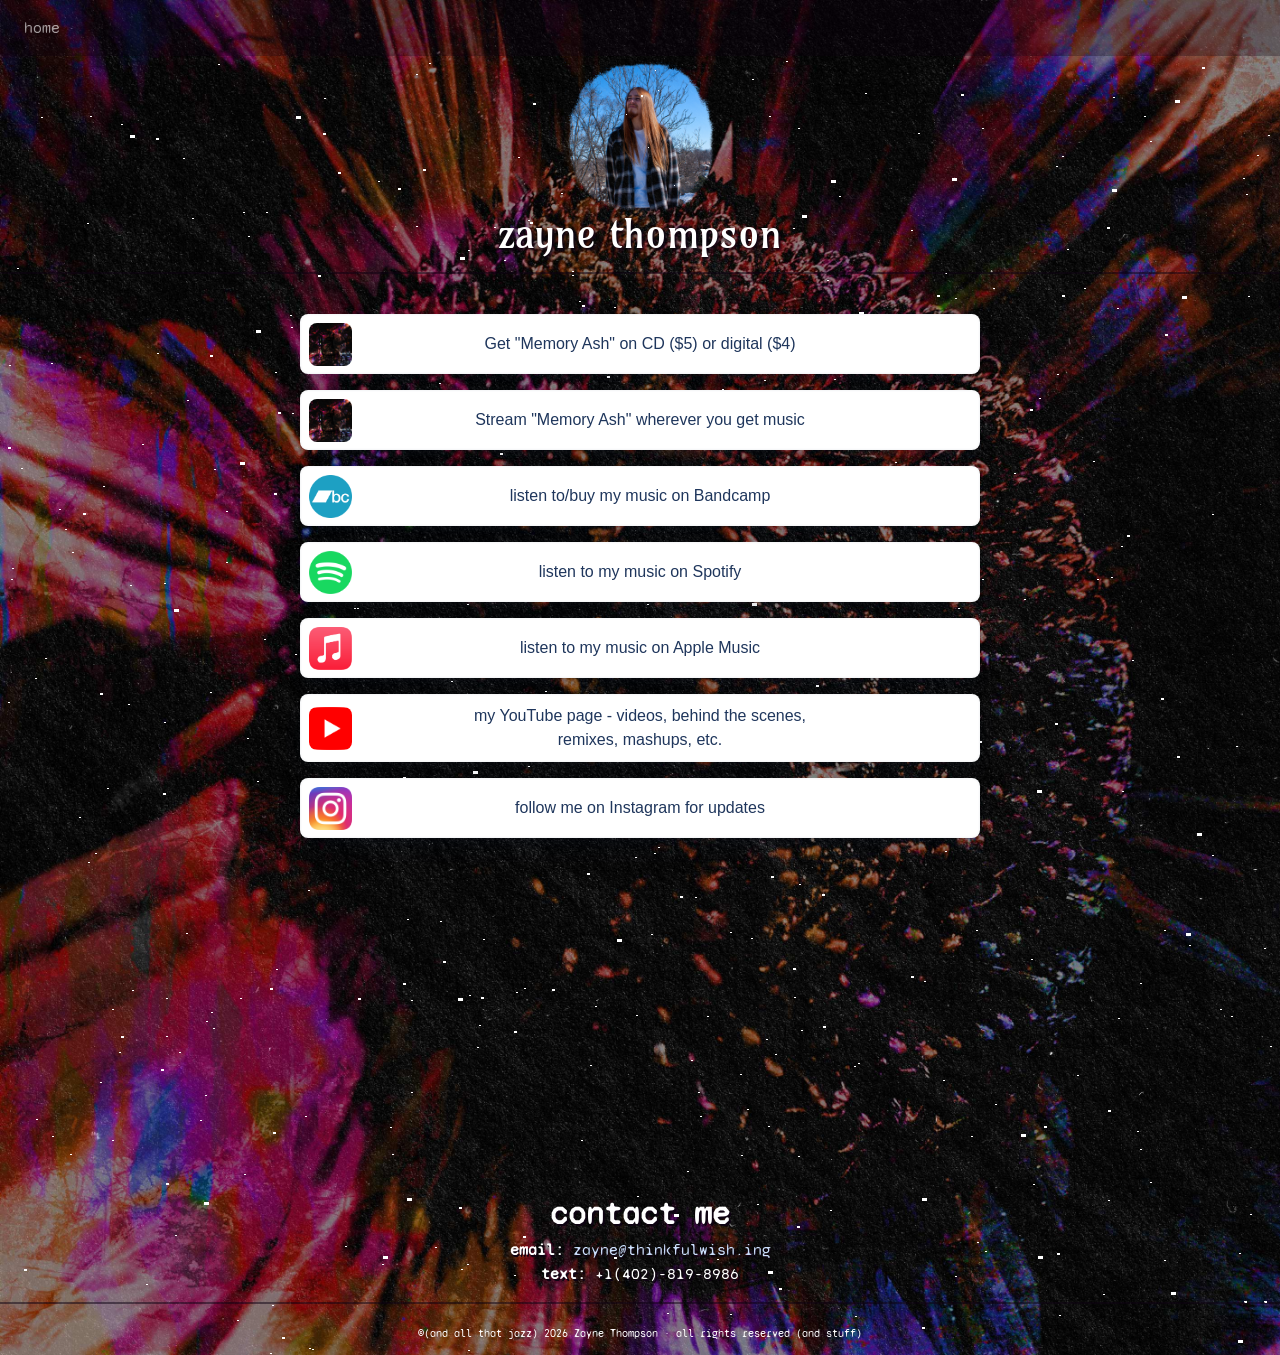
==== links/index.html @ 34632d82 "memory ash v2" ====
<!DOCTYPE html>
<html lang="en">
  <head>
    <meta charset="utf-8">
    <meta http-equiv="X-UA-Compatible" content="IE=edge">
    <meta name="viewport" content="width=device-width, initial-scale=1">
    <title>Zayne Thompson</title>
	<link rel="icon" type="image/x-icon" href="../favicon.ico">

	<link rel="stylesheet" href="style.css">
	<link rel="preconnect" href="https://fonts.googleapis.com">
	<link rel="preconnect" href="https://fonts.gstatic.com" crossorigin>
	<link href="https://fonts.googleapis.com/css2?family=Amarante&family=Inknut+Antiqua:wght@300;400;500;600;700;800;900&family=Syne+Mono&display=swap" rel="stylesheet">
  </head>
<style>
html {
  background-image: url("../memoryash-sunflower-bg3000.jpg");
}
</style>
  <body>
    <nav class="navbar navbar-expand-lg navbar-dark bg-dark">

       <div class="collapse navbar-collapse" id="navbarSupportedContent">
          <ul class="navbar-nav mr-auto">
             <li class="nav-item inactive">
                <a class="nav-link" href="../index.html">home</a>
             </li>

             <li class="nav-item hidden">
                <a class="nav-link" href="#">art &amp; design<br>
                </a>
             </li>
          </ul>
       </div>
    </nav>
        <section class="animated-background">
            <div id="stars1"></div>
            <div id="stars2"></div>
            <div id="stars3"></div>
        </section>

    <div>
	<img src="../ZTmarch2026.png" width="150">
      <h1 class="display-5">Zayne Thompson</h1>
      <hr>
	<div>

        <div class="min-h-full flex-h-center" id="background_div">
            <div class="mt-48 page-full-wrap relative ">
                <div class="mt-24">
                    <div class="page-item-wrap relative">
                        <div class="page-item flex-both-center absolute"></div>
                        <a target="_blank"  class="page-item-each py-10 flex-both-center" href="https://zaynethompson.bandcamp.com/album/memory-ash" data-id="261652" data-type="page_item">
                            <img class="link-each-image" data-src="../memoryash1500.jpg" src="../memoryash1500.jpg" alt="Get my new EP Memory Ash on CD or digital ($4)"/>
                            <span class=" item-title text-center">Get "Memory Ash" on CD ($5) or digital ($4)</span>
                        </a>
                    </div>        
                    <div class="page-item-wrap relative">
                        <div class="page-item flex-both-center absolute"></div>
                        <a target="_blank"  class="page-item-each py-10 flex-both-center" href="https://memoryash.zayne.rocks/" data-id="261685" data-type="page_item">
                            <img class="link-each-image" data-src="../memoryash1500.jpg" src="../memoryash1500.jpg" alt="Stream Memory Ash"/>
                            <span class=" item-title text-center">Stream "Memory Ash" wherever you get music</span>
                        </a>
                    </div>    
                    <div class="page-item-wrap relative">
                        <div class="page-item flex-both-center absolute"></div>
                        <a target="_blank"  class="page-item-each py-10 flex-both-center" href="https://zaynethompson.bandcamp.com" data-id="261685" data-type="page_item">
                            <img class="link-each-image" data-src="../bandcamp.png" src="../bandcamp.png" alt="Bandcamp"/>
                            <span class=" item-title text-center">listen to/buy my music on Bandcamp</span>
                        </a>
                    </div>                            
                    <div class="page-item-wrap relative">
                        <div class="page-item flex-both-center absolute"></div>
                        <a target="_blank"  class="page-item-each py-10 flex-both-center" href="https://open.spotify.com/artist/74uYqjN30GabVPquFK3uUA" data-id="261685" data-type="page_item">
                            <img class="link-each-image" data-src="../spotify.png" src="../spotify.png" alt="Spotify"/>
                            <span class=" item-title text-center">listen to my music on Spotify</span>
                        </a>
                    </div>
                    <div class="page-item-wrap relative">
                        <div class="page-item flex-both-center absolute"></div>
                        <a target="_blank"  class="page-item-each py-10 flex-both-center" href="https://music.apple.com/us/artist/zayne-thompson/1783633824" data-id="261685" data-type="page_item">
                            <img class="link-each-image" data-src="../applemusic.png" src="../applemusic.png" alt="Apple Music"/>
                            <span class=" item-title text-center">listen to my music on Apple Music</span>
                        </a>
                    </div>
                    <div class="page-item-wrap relative">
                        <div class="page-item flex-both-center absolute"></div>
                        <a target="_blank"  class="page-item-each py-10 flex-both-center" href="https://www.youtube.com/@ZayneThompson89?sub_confirmation=1" data-id="261685" data-type="page_item">
                            <img class="link-each-image" data-src="../youtube.png" src="../youtube.png" alt="YouTube @ZayneThompson89"/>
                            <span class=" item-title text-center">my YouTube page - videos, behind the scenes, remixes, mashups, etc.</span>
                        </a>
                    </div>
                    <div class="page-item-wrap relative">
                        <div class="page-item flex-both-center absolute"></div>
                        <a target="_blank"  class="page-item-each py-10 flex-both-center" href="https://www.instagram.com/zayne.89" data-id="261685" data-type="page_item">
                            <img class="link-each-image" data-src="../instagram.png" src="../instagram.png" alt="Instagram @zayne.89"/>
                            <span class=" item-title text-center">follow me on Instagram for updates</span>
                        </a>
                    </div>                    
                </div>                                                                                
            </div>
        </div>
	
		<p class="contact"><strong>contact me</strong></p>
		<p><strong>email: </strong> <a href="mailto:zayne@thinkfulwish.ing">zayne@thinkfulwish.ing</a>
			<br>
        <strong>text: </strong>+1(402)-819-8986</p>
		<hr>
	</div>
      <footer>
          <div class="text-center col-lg-6 offset-lg-3 col-xl-6">
             <p4 class="footer">&copy;(and all that jazz) 2026 Zayne Thompson &middot; all rights reserved (and stuff)</a></p>
          </div>
      </footer>
  </div>
    <script src="../../zayne.rocks-main/zayne.rocks-main/js/jquery-3.4.1.min.js"></script> 
    <script src="../../zayne.rocks-main/zayne.rocks-main/js/popper.min.js"></script>
    <script src="../../zayne.rocks-main/zayne.rocks-main/js/bootstrap-4.4.1.js"></script>
  </body>
</html>
---- links/style.css ----
:root {
  --blue: #007bff;
  --indigo: #6610f2;
  --purple: #6f42c1;
  --pink: #e83e8c;
  --red: #dc3545;
  --orange: #fd7e14;
  --yellow: #ffc107;
  --green: #28a745;
  --teal: #20c997;
  --cyan: #17a2b8;
  --white: #fff;
  --gray: #6c757d;
  --gray-dark: #343a40;
  --primary: #007bff;
  --secondary: #6c757d;
  --success: #28a745;
  --info: #17a2b8;
  --warning: #ffc107;
  --danger: #dc3545;
  --light: #f8f9fa;
  --dark: #343a40;
  --bg-purple: #0e0312;
  --breakpoint-xs: 0;
  --breakpoint-sm: 576px;
  --breakpoint-md: 768px;
  --breakpoint-lg: 992px;
  --breakpoint-xl: 1200px;
}

*,
*::before,
*::after {
  box-sizing: border-box;
}

html {
  font-family: sans-serif;
  line-height: 1.15;
  -webkit-text-size-adjust: 100%;
  -webkit-tap-highlight-color: rgba(0, 0, 0, 0);
  background-size: cover;
  background-color: #0e0312;
}

article, aside, figcaption, figure, footer, header, hgroup, main, nav, section {
  display: block;
}
.syne-mono-regular {
  font-family: "Syne Mono", monospace;
  font-weight: 400;
  font-style: normal;
}

.inknut-antiqua-light {
  font-family: "Inknut Antiqua", serif;
  font-weight: 300;
  font-style: normal;
}
.inknut-antiqua-regular {
  font-family: "Inknut Antiqua", serif;
  font-weight: 400;
  font-style: normal;
}
.inknut-antiqua-medium {
  font-family: "Inknut Antiqua", serif;
  font-weight: 500;
  font-style: normal;
}
.inknut-antiqua-semibold {
  font-family: "Inknut Antiqua", serif;
  font-weight: 600;
  font-style: normal;
}
.inknut-antiqua-bold {
  font-family: "Inknut Antiqua", serif;
  font-weight: 700;
  font-style: normal;
}
.inknut-antiqua-extrabold {
  font-family: "Inknut Antiqua", serif;
  font-weight: 800;
  font-style: normal;
}
.inknut-antiqua-black {
  font-family: "Inknut Antiqua", serif;
  font-weight: 900;
  font-style: normal;
}

.amarante-regular {
  font-family: "Amarante", serif;
  font-weight: 400;
  font-style: normal;
}

body {
  margin: 0;
  font-size: 1rem;
  font-weight: 400;
  line-height: 1.5;
  font-family: "Syne Mono";
  color: #fff;
  text-align: center;
}

[tabindex="-1"]:focus:not(:focus-visible) {
  outline: 0 !important;
}

hr {
  box-sizing: content-box;
  height: 0;
  overflow: visible;
}

h1, h2, h3, h4, h5, h6 {
  margin-top: 0;
  margin-bottom: 0.5rem;
  font-family: "Amarante";
  text-shadow: 2px 2px 3px #0E0312;
}

.p-nomargin {
  margin-top: 0;
  margin-bottom: 0rem;
}
.footer {
  font-size: 0.7em;
}
p {
  margin-top: 0;
  margin-bottom: 0.7rem;
  font-family: "Syne Mono";
  text-shadow: 1.5px 1.5px 0px #0E0312;
}
.navbar-dark {
    background-color: rgba(14, 3, 18, 0.3)!important;
    border: none !important;
    border-width:0!important;
}
.navbar-light {
    background-color: rgba(0, 0, 0, 0.3)!important;
    border: none !important;
    border-width:0!important;
}
abbr[title],
abbr[data-original-title] {
  text-decoration: underline;
  -webkit-text-decoration: underline dotted;
  text-decoration: underline dotted;
  cursor: help;
  border-bottom: 0;
  -webkit-text-decoration-skip-ink: none;
  text-decoration-skip-ink: none;
}
.dropdown:hover .dropdown-menu {
    display: block;
    margin-top: 0; /* remove the gap so it doesn't close */
}
address {
  margin-bottom: 1rem;
  font-style: normal;
  line-height: inherit;
}

ol,
ul,
dl {
  margin-top: 0;
  margin-bottom: 1rem;
}

ol ol,
ul ul,
ol ul,
ul ol {
  margin-bottom: 0;
}

dt {
  font-weight: 700;
}

dd {
  margin-bottom: .5rem;
  margin-left: 0;
}

blockquote {
  margin: 0 0 1rem;
}

b,
strong {
  font-weight: bolder;
}

small {
  font-size: 80%;
}

sub,
sup {
  position: relative;
  font-size: 75%;
  line-height: 0;
  vertical-align: baseline;
}

sub {
  bottom: -.25em;
}

sup {
  top: -.5em;
}

a {
  color: #cde0fe;
  text-decoration: none;
  background-color: transparent;
}

a:hover {
  color: #0056b3;
  text-decoration: underline;
}

a:not([href]) {
  color: inherit;
  text-decoration: none;
}

a:not([href]):hover {
  color: inherit;
  text-decoration: none;
}

pre,
code,
kbd,
samp {
  font-family: SFMono-Regular, Menlo, Monaco, Consolas, "Liberation Mono", "Courier New", monospace;
  font-size: 1em;
}

pre {
  margin-top: 0;
  margin-bottom: 1rem;
  overflow: auto;
}

figure {
  margin: 0 0 1rem;
}

img {
  vertical-align: middle;
  border-style: none;
}

svg {
  overflow: hidden;
  vertical-align: middle;
}

table {
  border-collapse: collapse;
}

caption {
  padding-top: 0.75rem;
  padding-bottom: 0.75rem;
  color: #6c757d;
  text-align: left;
  caption-side: bottom;
}

th {
  text-align: inherit;
}

label {
  display: inline-block;
  margin-bottom: 0.5rem;
}

button {
  border-radius: 0;
}

button:focus {
  outline: 1px dotted;
  outline: 5px auto -webkit-focus-ring-color;
}

input,
button,
select,
optgroup,
textarea {
  margin: 0;
  font-family: inherit;
  font-size: inherit;
  line-height: inherit;
}

button,
input {
  overflow: visible;
}

button,
select {
  text-transform: none;
}

select {
  word-wrap: normal;
}

button,
[type="button"],
[type="reset"],
[type="submit"] {
  -webkit-appearance: button;
}

button:not(:disabled),
[type="button"]:not(:disabled),
[type="reset"]:not(:disabled),
[type="submit"]:not(:disabled) {
  cursor: pointer;
}

button::-moz-focus-inner,
[type="button"]::-moz-focus-inner,
[type="reset"]::-moz-focus-inner,
[type="submit"]::-moz-focus-inner {
  padding: 0;
  border-style: none;
}

input[type="radio"],
input[type="checkbox"] {
  box-sizing: border-box;
  padding: 0;
}

input[type="date"],
input[type="time"],
input[type="datetime-local"],
input[type="month"] {
  -webkit-appearance: listbox;
}

textarea {
  overflow: auto;
  resize: vertical;
}

fieldset {
  min-width: 0;
  padding: 0;
  margin: 0;
  border: 0;
}

legend {
  display: block;
  width: 100%;
  max-width: 100%;
  padding: 0;
  margin-bottom: .5rem;
  font-size: 1.5rem;
  line-height: inherit;
  color: inherit;
  white-space: normal;
}

progress {
  vertical-align: baseline;
}

[type="number"]::-webkit-inner-spin-button,
[type="number"]::-webkit-outer-spin-button {
  height: auto;
}

[type="search"] {
  outline-offset: -2px;
  -webkit-appearance: none;
}

[type="search"]::-webkit-search-decoration {
  -webkit-appearance: none;
}

::-webkit-file-upload-button {
  font: inherit;
  -webkit-appearance: button;
}

output {
  display: inline-block;
}

summary {
  display: list-item;
  cursor: pointer;
}

template {
  display: none;
}

[hidden] {
  display: none !important;
}

h1, h2, h3, h4, h5, h6,
.h1, .h2, .h3, .h4, .h5, .h6 {
  margin-bottom: 0.5rem;
  font-weight: 500;
  line-height: 1.2;
}

h1, .h1 {
  font-size: 2.5rem;
}

h2, .h2 {
  font-size: 2rem;
}

h3, .h3 {
  font-size: 1.75rem;
}

h4, .h4 {
  font-size: 1.5rem;
}

h5, .h5 {
  font-size: 1.25rem;
}

h6, .h6 {
  font-size: 1rem;
}

.lead {
  font-size: 1.25rem;
  font-weight: 300;
}

.display-1 {
  font-size: 6rem;
  font-weight: 300;
  line-height: 1.2;
}

.display-2 {
  font-size: 5.5rem;
  font-weight: 300;
  line-height: 1.2;
}

.display-3 {
  font-size: 4.5rem;
  font-weight: 300;
  line-height: 1.2;
}

.display-4 {
  font-size: 3.5rem;
  font-weight: 300;
  line-height: 1.2;
  text-transform: lowercase;
}

.display-5 {
  font-size: 2.5rem;
  font-weight: 300;
  line-height: 1.1;
  text-transform: lowercase;
}

hr {
  margin-top: 1rem;
  margin-bottom: 1rem;
  border: 0;
  border-top: 0.15rem solid rgba(14, 3, 18, 0.5);
}

small,
.small {
  font-size: 80%;
  font-weight: 400;
}

mark,
.mark {
  padding: 0.2em;
  background-color: #fcf8e3;
}

.list-unstyled {
  padding-left: 0;
  list-style: none;
}

.list-inline {
  padding-left: 0;
  list-style: none;
}

.list-inline-item {
  display: inline-block;
}

.list-inline-item:not(:last-child) {
  margin-right: 0.5rem;
}

.initialism {
  font-size: 90%;
  text-transform: uppercase;
}

.blockquote {
  margin-bottom: 1rem;
  font-size: 1.25rem;
}

.blockquote-footer {
  display: block;
  font-size: 80%;
  color: #6c757d;
}

.blockquote-footer::before {
  content: "\2014\00A0";
}

.img-fluid {
  max-width: 100%;
  height: auto;
}

.img-thumbnail {
  padding: 0.25rem;
  background-color: #fff;
  border: 1px solid #dee2e6;
  border-radius: 0.25rem;
  max-width: 100%;
  height: auto;
}

.figure {
  display: inline-block;
}

.figure-img {
  margin-bottom: 0.5rem;
  line-height: 1;
}

.figure-caption {
  font-size: 90%;
  color: #6c757d;
}

code {
  font-size: 87.5%;
  color: #e83e8c;
  word-wrap: break-word;
}

a > code {
  color: inherit;
}

kbd {
  padding: 0.2rem 0.4rem;
  font-size: 87.5%;
  color: #fff;
  background-color: #212529;
  border-radius: 0.2rem;
}

kbd kbd {
  padding: 0;
  font-size: 100%;
  font-weight: 700;
}

pre {
  display: block;
  font-size: 87.5%;
  color: #212529;
}

pre code {
  font-size: inherit;
  color: inherit;
  word-break: normal;
}

.pre-scrollable {
  max-height: 340px;
  overflow-y: scroll;
}

.container {
  width: 100%;
  padding-right: 15px;
  padding-left: 15px;
  margin-right: auto;
  margin-left: auto;
}

@media (min-width: 576px) {
  .container {
    max-width: 540px;
  }
}

@media (min-width: 768px) {
  .container {
    max-width: 720px;
  }
}

@media (min-width: 992px) {
  .container {
    max-width: 960px;
  }
}

@media (min-width: 1200px) {
  .container {
    max-width: 1140px;
  }
}

.container-fluid, .container-sm, .container-md, .container-lg, .container-xl {
  width: 100%;
  padding-right: 15px;
  padding-left: 15px;
  margin-right: auto;
  margin-left: auto;
}

@media (min-width: 576px) {
  .container, .container-sm {
    max-width: 540px;
  }
}

@media (min-width: 768px) {
  .container, .container-sm, .container-md {
    max-width: 720px;
  }
}

@media (min-width: 992px) {
  .container, .container-sm, .container-md, .container-lg {
    max-width: 960px;
  }
}

@media (min-width: 1200px) {
  .container, .container-sm, .container-md, .container-lg, .container-xl {
    max-width: 1140px;
  }
}

.row {
  display: -ms-flexbox;
  display: flex;
  -ms-flex-wrap: wrap;
  flex-wrap: wrap;
  margin-right: -15px;
  margin-left: -15px;
}

.no-gutters {
  margin-right: 0;
  margin-left: 0;
}

.no-gutters > .col,
.no-gutters > [class*="col-"] {
  padding-right: 0;
  padding-left: 0;
}

.col-1, .col-2, .col-3, .col-4, .col-5, .col-6, .col-7, .col-8, .col-9, .col-10, .col-11, .col-12, .col,
.col-auto, .col-sm-1, .col-sm-2, .col-sm-3, .col-sm-4, .col-sm-5, .col-sm-6, .col-sm-7, .col-sm-8, .col-sm-9, .col-sm-10, .col-sm-11, .col-sm-12, .col-sm,
.col-sm-auto, .col-md-1, .col-md-2, .col-md-3, .col-md-4, .col-md-5, .col-md-6, .col-md-7, .col-md-8, .col-md-9, .col-md-10, .col-md-11, .col-md-12, .col-md,
.col-md-auto, .col-lg-1, .col-lg-2, .col-lg-3, .col-lg-4, .col-lg-5, .col-lg-6, .col-lg-7, .col-lg-8, .col-lg-9, .col-lg-10, .col-lg-11, .col-lg-12, .col-lg,
.col-lg-auto, .col-xl-1, .col-xl-2, .col-xl-3, .col-xl-4, .col-xl-5, .col-xl-6, .col-xl-7, .col-xl-8, .col-xl-9, .col-xl-10, .col-xl-11, .col-xl-12, .col-xl,
.col-xl-auto {
  position: relative;
  width: 100%;
  padding-right: 15px;
  padding-left: 15px;
}

.col {
  -ms-flex-preferred-size: 0;
  flex-basis: 0;
  -ms-flex-positive: 1;
  flex-grow: 1;
  max-width: 100%;
}

.row-cols-1 > * {
  -ms-flex: 0 0 100%;
  flex: 0 0 100%;
  max-width: 100%;
}

.row-cols-2 > * {
  -ms-flex: 0 0 50%;
  flex: 0 0 50%;
  max-width: 50%;
}

.row-cols-3 > * {
  -ms-flex: 0 0 33.333333%;
  flex: 0 0 33.333333%;
  max-width: 33.333333%;
}

.row-cols-4 > * {
  -ms-flex: 0 0 25%;
  flex: 0 0 25%;
  max-width: 25%;
}

.row-cols-5 > * {
  -ms-flex: 0 0 20%;
  flex: 0 0 20%;
  max-width: 20%;
}

.row-cols-6 > * {
  -ms-flex: 0 0 16.666667%;
  flex: 0 0 16.666667%;
  max-width: 16.666667%;
}

.col-auto {
  -ms-flex: 0 0 auto;
  flex: 0 0 auto;
  width: auto;
  max-width: 100%;
}

.col-1 {
  -ms-flex: 0 0 8.333333%;
  flex: 0 0 8.333333%;
  max-width: 8.333333%;
}

.col-2 {
  -ms-flex: 0 0 16.666667%;
  flex: 0 0 16.666667%;
  max-width: 16.666667%;
}

.col-3 {
  -ms-flex: 0 0 25%;
  flex: 0 0 25%;
  max-width: 25%;
}

.col-4 {
  -ms-flex: 0 0 33.333333%;
  flex: 0 0 33.333333%;
  max-width: 33.333333%;
}

.col-5 {
  -ms-flex: 0 0 41.666667%;
  flex: 0 0 41.666667%;
  max-width: 41.666667%;
}

.col-6 {
  -ms-flex: 0 0 50%;
  flex: 0 0 50%;
  max-width: 50%;
}

.col-7 {
  -ms-flex: 0 0 58.333333%;
  flex: 0 0 58.333333%;
  max-width: 58.333333%;
}

.col-8 {
  -ms-flex: 0 0 66.666667%;
  flex: 0 0 66.666667%;
  max-width: 66.666667%;
}

.col-9 {
  -ms-flex: 0 0 75%;
  flex: 0 0 75%;
  max-width: 75%;
}

.col-10 {
  -ms-flex: 0 0 83.333333%;
  flex: 0 0 83.333333%;
  max-width: 83.333333%;
}

.col-11 {
  -ms-flex: 0 0 91.666667%;
  flex: 0 0 91.666667%;
  max-width: 91.666667%;
}

.col-12 {
  -ms-flex: 0 0 100%;
  flex: 0 0 100%;
  max-width: 100%;
}

.order-first {
  -ms-flex-order: -1;
  order: -1;
}

.order-last {
  -ms-flex-order: 13;
  order: 13;
}

.order-0 {
  -ms-flex-order: 0;
  order: 0;
}

.order-1 {
  -ms-flex-order: 1;
  order: 1;
}

.order-2 {
  -ms-flex-order: 2;
  order: 2;
}

.order-3 {
  -ms-flex-order: 3;
  order: 3;
}

.order-4 {
  -ms-flex-order: 4;
  order: 4;
}

.order-5 {
  -ms-flex-order: 5;
  order: 5;
}

.order-6 {
  -ms-flex-order: 6;
  order: 6;
}

.order-7 {
  -ms-flex-order: 7;
  order: 7;
}

.order-8 {
  -ms-flex-order: 8;
  order: 8;
}

.order-9 {
  -ms-flex-order: 9;
  order: 9;
}

.order-10 {
  -ms-flex-order: 10;
  order: 10;
}

.order-11 {
  -ms-flex-order: 11;
  order: 11;
}

.order-12 {
  -ms-flex-order: 12;
  order: 12;
}

.offset-1 {
  margin-left: 8.333333%;
}

.offset-2 {
  margin-left: 16.666667%;
}

.offset-3 {
  margin-left: 25%;
}

.offset-4 {
  margin-left: 33.333333%;
}

.offset-5 {
  margin-left: 41.666667%;
}

.offset-6 {
  margin-left: 50%;
}

.offset-7 {
  margin-left: 58.333333%;
}

.offset-8 {
  margin-left: 66.666667%;
}

.offset-9 {
  margin-left: 75%;
}

.offset-10 {
  margin-left: 83.333333%;
}

.offset-11 {
  margin-left: 91.666667%;
}

@media (min-width: 576px) {
  .col-sm {
    -ms-flex-preferred-size: 0;
    flex-basis: 0;
    -ms-flex-positive: 1;
    flex-grow: 1;
    max-width: 100%;
  }
  .row-cols-sm-1 > * {
    -ms-flex: 0 0 100%;
    flex: 0 0 100%;
    max-width: 100%;
  }
  .row-cols-sm-2 > * {
    -ms-flex: 0 0 50%;
    flex: 0 0 50%;
    max-width: 50%;
  }
  .row-cols-sm-3 > * {
    -ms-flex: 0 0 33.333333%;
    flex: 0 0 33.333333%;
    max-width: 33.333333%;
  }
  .row-cols-sm-4 > * {
    -ms-flex: 0 0 25%;
    flex: 0 0 25%;
    max-width: 25%;
  }
  .row-cols-sm-5 > * {
    -ms-flex: 0 0 20%;
    flex: 0 0 20%;
    max-width: 20%;
  }
  .row-cols-sm-6 > * {
    -ms-flex: 0 0 16.666667%;
    flex: 0 0 16.666667%;
    max-width: 16.666667%;
  }
  .col-sm-auto {
    -ms-flex: 0 0 auto;
    flex: 0 0 auto;
    width: auto;
    max-width: 100%;
  }
  .col-sm-1 {
    -ms-flex: 0 0 8.333333%;
    flex: 0 0 8.333333%;
    max-width: 8.333333%;
  }
  .col-sm-2 {
    -ms-flex: 0 0 16.666667%;
    flex: 0 0 16.666667%;
    max-width: 16.666667%;
  }
  .col-sm-3 {
    -ms-flex: 0 0 25%;
    flex: 0 0 25%;
    max-width: 25%;
  }
  .col-sm-4 {
    -ms-flex: 0 0 33.333333%;
    flex: 0 0 33.333333%;
    max-width: 33.333333%;
  }
  .col-sm-5 {
    -ms-flex: 0 0 41.666667%;
    flex: 0 0 41.666667%;
    max-width: 41.666667%;
  }
  .col-sm-6 {
    -ms-flex: 0 0 50%;
    flex: 0 0 50%;
    max-width: 50%;
  }
  .col-sm-7 {
    -ms-flex: 0 0 58.333333%;
    flex: 0 0 58.333333%;
    max-width: 58.333333%;
  }
  .col-sm-8 {
    -ms-flex: 0 0 66.666667%;
    flex: 0 0 66.666667%;
    max-width: 66.666667%;
  }
  .col-sm-9 {
    -ms-flex: 0 0 75%;
    flex: 0 0 75%;
    max-width: 75%;
  }
  .col-sm-10 {
    -ms-flex: 0 0 83.333333%;
    flex: 0 0 83.333333%;
    max-width: 83.333333%;
  }
  .col-sm-11 {
    -ms-flex: 0 0 91.666667%;
    flex: 0 0 91.666667%;
    max-width: 91.666667%;
  }
  .col-sm-12 {
    -ms-flex: 0 0 100%;
    flex: 0 0 100%;
    max-width: 100%;
  }
  .order-sm-first {
    -ms-flex-order: -1;
    order: -1;
  }
  .order-sm-last {
    -ms-flex-order: 13;
    order: 13;
  }
  .order-sm-0 {
    -ms-flex-order: 0;
    order: 0;
  }
  .order-sm-1 {
    -ms-flex-order: 1;
    order: 1;
  }
  .order-sm-2 {
    -ms-flex-order: 2;
    order: 2;
  }
  .order-sm-3 {
    -ms-flex-order: 3;
    order: 3;
  }
  .order-sm-4 {
    -ms-flex-order: 4;
    order: 4;
  }
  .order-sm-5 {
    -ms-flex-order: 5;
    order: 5;
  }
  .order-sm-6 {
    -ms-flex-order: 6;
    order: 6;
  }
  .order-sm-7 {
    -ms-flex-order: 7;
    order: 7;
  }
  .order-sm-8 {
    -ms-flex-order: 8;
    order: 8;
  }
  .order-sm-9 {
    -ms-flex-order: 9;
    order: 9;
  }
  .order-sm-10 {
    -ms-flex-order: 10;
    order: 10;
  }
  .order-sm-11 {
    -ms-flex-order: 11;
    order: 11;
  }
  .order-sm-12 {
    -ms-flex-order: 12;
    order: 12;
  }
  .offset-sm-0 {
    margin-left: 0;
  }
  .offset-sm-1 {
    margin-left: 8.333333%;
  }
  .offset-sm-2 {
    margin-left: 16.666667%;
  }
  .offset-sm-3 {
    margin-left: 25%;
  }
  .offset-sm-4 {
    margin-left: 33.333333%;
  }
  .offset-sm-5 {
    margin-left: 41.666667%;
  }
  .offset-sm-6 {
    margin-left: 50%;
  }
  .offset-sm-7 {
    margin-left: 58.333333%;
  }
  .offset-sm-8 {
    margin-left: 66.666667%;
  }
  .offset-sm-9 {
    margin-left: 75%;
  }
  .offset-sm-10 {
    margin-left: 83.333333%;
  }
  .offset-sm-11 {
    margin-left: 91.666667%;
  }
}

@media (min-width: 768px) {
  .col-md {
    -ms-flex-preferred-size: 0;
    flex-basis: 0;
    -ms-flex-positive: 1;
    flex-grow: 1;
    max-width: 100%;
  }
  .row-cols-md-1 > * {
    -ms-flex: 0 0 100%;
    flex: 0 0 100%;
    max-width: 100%;
  }
  .row-cols-md-2 > * {
    -ms-flex: 0 0 50%;
    flex: 0 0 50%;
    max-width: 50%;
  }
  .row-cols-md-3 > * {
    -ms-flex: 0 0 33.333333%;
    flex: 0 0 33.333333%;
    max-width: 33.333333%;
  }
  .row-cols-md-4 > * {
    -ms-flex: 0 0 25%;
    flex: 0 0 25%;
    max-width: 25%;
  }
  .row-cols-md-5 > * {
    -ms-flex: 0 0 20%;
    flex: 0 0 20%;
    max-width: 20%;
  }
  .row-cols-md-6 > * {
    -ms-flex: 0 0 16.666667%;
    flex: 0 0 16.666667%;
    max-width: 16.666667%;
  }
  .col-md-auto {
    -ms-flex: 0 0 auto;
    flex: 0 0 auto;
    width: auto;
    max-width: 100%;
  }
  .col-md-1 {
    -ms-flex: 0 0 8.333333%;
    flex: 0 0 8.333333%;
    max-width: 8.333333%;
  }
  .col-md-2 {
    -ms-flex: 0 0 16.666667%;
    flex: 0 0 16.666667%;
    max-width: 16.666667%;
  }
  .col-md-3 {
    -ms-flex: 0 0 25%;
    flex: 0 0 25%;
    max-width: 25%;
  }
  .col-md-4 {
    -ms-flex: 0 0 33.333333%;
    flex: 0 0 33.333333%;
    max-width: 33.333333%;
  }
  .col-md-5 {
    -ms-flex: 0 0 41.666667%;
    flex: 0 0 41.666667%;
    max-width: 41.666667%;
  }
  .col-md-6 {
    -ms-flex: 0 0 50%;
    flex: 0 0 50%;
    max-width: 50%;
  }
  .col-md-7 {
    -ms-flex: 0 0 58.333333%;
    flex: 0 0 58.333333%;
    max-width: 58.333333%;
  }
  .col-md-8 {
    -ms-flex: 0 0 66.666667%;
    flex: 0 0 66.666667%;
    max-width: 66.666667%;
  }
  .col-md-9 {
    -ms-flex: 0 0 75%;
    flex: 0 0 75%;
    max-width: 75%;
  }
  .col-md-10 {
    -ms-flex: 0 0 83.333333%;
    flex: 0 0 83.333333%;
    max-width: 83.333333%;
  }
  .col-md-11 {
    -ms-flex: 0 0 91.666667%;
    flex: 0 0 91.666667%;
    max-width: 91.666667%;
  }
  .col-md-12 {
    -ms-flex: 0 0 100%;
    flex: 0 0 100%;
    max-width: 100%;
  }
  .order-md-first {
    -ms-flex-order: -1;
    order: -1;
  }
  .order-md-last {
    -ms-flex-order: 13;
    order: 13;
  }
  .order-md-0 {
    -ms-flex-order: 0;
    order: 0;
  }
  .order-md-1 {
    -ms-flex-order: 1;
    order: 1;
  }
  .order-md-2 {
    -ms-flex-order: 2;
    order: 2;
  }
  .order-md-3 {
    -ms-flex-order: 3;
    order: 3;
  }
  .order-md-4 {
    -ms-flex-order: 4;
    order: 4;
  }
  .order-md-5 {
    -ms-flex-order: 5;
    order: 5;
  }
  .order-md-6 {
    -ms-flex-order: 6;
    order: 6;
  }
  .order-md-7 {
    -ms-flex-order: 7;
    order: 7;
  }
  .order-md-8 {
    -ms-flex-order: 8;
    order: 8;
  }
  .order-md-9 {
    -ms-flex-order: 9;
    order: 9;
  }
  .order-md-10 {
    -ms-flex-order: 10;
    order: 10;
  }
  .order-md-11 {
    -ms-flex-order: 11;
    order: 11;
  }
  .order-md-12 {
    -ms-flex-order: 12;
    order: 12;
  }
  .offset-md-0 {
    margin-left: 0;
  }
  .offset-md-1 {
    margin-left: 8.333333%;
  }
  .offset-md-2 {
    margin-left: 16.666667%;
  }
  .offset-md-3 {
    margin-left: 25%;
  }
  .offset-md-4 {
    margin-left: 33.333333%;
  }
  .offset-md-5 {
    margin-left: 41.666667%;
  }
  .offset-md-6 {
    margin-left: 50%;
  }
  .offset-md-7 {
    margin-left: 58.333333%;
  }
  .offset-md-8 {
    margin-left: 66.666667%;
  }
  .offset-md-9 {
    margin-left: 75%;
  }
  .offset-md-10 {
    margin-left: 83.333333%;
  }
  .offset-md-11 {
    margin-left: 91.666667%;
  }
}

@media (min-width: 992px) {
  .col-lg {
    -ms-flex-preferred-size: 0;
    flex-basis: 0;
    -ms-flex-positive: 1;
    flex-grow: 1;
    max-width: 100%;
  }
  .row-cols-lg-1 > * {
    -ms-flex: 0 0 100%;
    flex: 0 0 100%;
    max-width: 100%;
  }
  .row-cols-lg-2 > * {
    -ms-flex: 0 0 50%;
    flex: 0 0 50%;
    max-width: 50%;
  }
  .row-cols-lg-3 > * {
    -ms-flex: 0 0 33.333333%;
    flex: 0 0 33.333333%;
    max-width: 33.333333%;
  }
  .row-cols-lg-4 > * {
    -ms-flex: 0 0 25%;
    flex: 0 0 25%;
    max-width: 25%;
  }
  .row-cols-lg-5 > * {
    -ms-flex: 0 0 20%;
    flex: 0 0 20%;
    max-width: 20%;
  }
  .row-cols-lg-6 > * {
    -ms-flex: 0 0 16.666667%;
    flex: 0 0 16.666667%;
    max-width: 16.666667%;
  }
  .col-lg-auto {
    -ms-flex: 0 0 auto;
    flex: 0 0 auto;
    width: auto;
    max-width: 100%;
  }
  .col-lg-1 {
    -ms-flex: 0 0 8.333333%;
    flex: 0 0 8.333333%;
    max-width: 8.333333%;
  }
  .col-lg-2 {
    -ms-flex: 0 0 16.666667%;
    flex: 0 0 16.666667%;
    max-width: 16.666667%;
  }
  .col-lg-3 {
    -ms-flex: 0 0 25%;
    flex: 0 0 25%;
    max-width: 25%;
  }
  .col-lg-4 {
    -ms-flex: 0 0 33.333333%;
    flex: 0 0 33.333333%;
    max-width: 33.333333%;
  }
  .col-lg-5 {
    -ms-flex: 0 0 41.666667%;
    flex: 0 0 41.666667%;
    max-width: 41.666667%;
  }
  .col-lg-6 {
    -ms-flex: 0 0 50%;
    flex: 0 0 50%;
    max-width: 50%;
  }
  .col-lg-7 {
    -ms-flex: 0 0 58.333333%;
    flex: 0 0 58.333333%;
    max-width: 58.333333%;
  }
  .col-lg-8 {
    -ms-flex: 0 0 66.666667%;
    flex: 0 0 66.666667%;
    max-width: 66.666667%;
  }
  .col-lg-9 {
    -ms-flex: 0 0 75%;
    flex: 0 0 75%;
    max-width: 75%;
  }
  .col-lg-10 {
    -ms-flex: 0 0 83.333333%;
    flex: 0 0 83.333333%;
    max-width: 83.333333%;
  }
  .col-lg-11 {
    -ms-flex: 0 0 91.666667%;
    flex: 0 0 91.666667%;
    max-width: 91.666667%;
  }
  .col-lg-12 {
    -ms-flex: 0 0 100%;
    flex: 0 0 100%;
    max-width: 100%;
  }
  .order-lg-first {
    -ms-flex-order: -1;
    order: -1;
  }
  .order-lg-last {
    -ms-flex-order: 13;
    order: 13;
  }
  .order-lg-0 {
    -ms-flex-order: 0;
    order: 0;
  }
  .order-lg-1 {
    -ms-flex-order: 1;
    order: 1;
  }
  .order-lg-2 {
    -ms-flex-order: 2;
    order: 2;
  }
  .order-lg-3 {
    -ms-flex-order: 3;
    order: 3;
  }
  .order-lg-4 {
    -ms-flex-order: 4;
    order: 4;
  }
  .order-lg-5 {
    -ms-flex-order: 5;
    order: 5;
  }
  .order-lg-6 {
    -ms-flex-order: 6;
    order: 6;
  }
  .order-lg-7 {
    -ms-flex-order: 7;
    order: 7;
  }
  .order-lg-8 {
    -ms-flex-order: 8;
    order: 8;
  }
  .order-lg-9 {
    -ms-flex-order: 9;
    order: 9;
  }
  .order-lg-10 {
    -ms-flex-order: 10;
    order: 10;
  }
  .order-lg-11 {
    -ms-flex-order: 11;
    order: 11;
  }
  .order-lg-12 {
    -ms-flex-order: 12;
    order: 12;
  }
  .offset-lg-0 {
    margin-left: 0;
  }
  .offset-lg-1 {
    margin-left: 8.333333%;
  }
  .offset-lg-2 {
    margin-left: 16.666667%;
  }
  .offset-lg-3 {
    margin-left: 25%;
  }
  .offset-lg-4 {
    margin-left: 33.333333%;
  }
  .offset-lg-5 {
    margin-left: 41.666667%;
  }
  .offset-lg-6 {
    margin-left: 50%;
  }
  .offset-lg-7 {
    margin-left: 58.333333%;
  }
  .offset-lg-8 {
    margin-left: 66.666667%;
  }
  .offset-lg-9 {
    margin-left: 75%;
  }
  .offset-lg-10 {
    margin-left: 83.333333%;
  }
  .offset-lg-11 {
    margin-left: 91.666667%;
  }
}

@media (min-width: 1200px) {
  .col-xl {
    -ms-flex-preferred-size: 0;
    flex-basis: 0;
    -ms-flex-positive: 1;
    flex-grow: 1;
    max-width: 100%;
  }
  .row-cols-xl-1 > * {
    -ms-flex: 0 0 100%;
    flex: 0 0 100%;
    max-width: 100%;
  }
  .row-cols-xl-2 > * {
    -ms-flex: 0 0 50%;
    flex: 0 0 50%;
    max-width: 50%;
  }
  .row-cols-xl-3 > * {
    -ms-flex: 0 0 33.333333%;
    flex: 0 0 33.333333%;
    max-width: 33.333333%;
  }
  .row-cols-xl-4 > * {
    -ms-flex: 0 0 25%;
    flex: 0 0 25%;
    max-width: 25%;
  }
  .row-cols-xl-5 > * {
    -ms-flex: 0 0 20%;
    flex: 0 0 20%;
    max-width: 20%;
  }
  .row-cols-xl-6 > * {
    -ms-flex: 0 0 16.666667%;
    flex: 0 0 16.666667%;
    max-width: 16.666667%;
  }
  .col-xl-auto {
    -ms-flex: 0 0 auto;
    flex: 0 0 auto;
    width: auto;
    max-width: 100%;
  }
  .col-xl-1 {
    -ms-flex: 0 0 8.333333%;
    flex: 0 0 8.333333%;
    max-width: 8.333333%;
  }
  .col-xl-2 {
    -ms-flex: 0 0 16.666667%;
    flex: 0 0 16.666667%;
    max-width: 16.666667%;
  }
  .col-xl-3 {
    -ms-flex: 0 0 25%;
    flex: 0 0 25%;
    max-width: 25%;
  }
  .col-xl-4 {
    -ms-flex: 0 0 33.333333%;
    flex: 0 0 33.333333%;
    max-width: 33.333333%;
  }
  .col-xl-5 {
    -ms-flex: 0 0 41.666667%;
    flex: 0 0 41.666667%;
    max-width: 41.666667%;
  }
  .col-xl-6 {
    -ms-flex: 0 0 50%;
    flex: 0 0 50%;
    max-width: 50%;
  }
  .col-xl-7 {
    -ms-flex: 0 0 58.333333%;
    flex: 0 0 58.333333%;
    max-width: 58.333333%;
  }
  .col-xl-8 {
    -ms-flex: 0 0 66.666667%;
    flex: 0 0 66.666667%;
    max-width: 66.666667%;
  }
  .col-xl-9 {
    -ms-flex: 0 0 75%;
    flex: 0 0 75%;
    max-width: 75%;
  }
  .col-xl-10 {
    -ms-flex: 0 0 83.333333%;
    flex: 0 0 83.333333%;
    max-width: 83.333333%;
  }
  .col-xl-11 {
    -ms-flex: 0 0 91.666667%;
    flex: 0 0 91.666667%;
    max-width: 91.666667%;
  }
  .col-xl-12 {
    -ms-flex: 0 0 100%;
    flex: 0 0 100%;
    max-width: 100%;
  }
  .order-xl-first {
    -ms-flex-order: -1;
    order: -1;
  }
  .order-xl-last {
    -ms-flex-order: 13;
    order: 13;
  }
  .order-xl-0 {
    -ms-flex-order: 0;
    order: 0;
  }
  .order-xl-1 {
    -ms-flex-order: 1;
    order: 1;
  }
  .order-xl-2 {
    -ms-flex-order: 2;
    order: 2;
  }
  .order-xl-3 {
    -ms-flex-order: 3;
    order: 3;
  }
  .order-xl-4 {
    -ms-flex-order: 4;
    order: 4;
  }
  .order-xl-5 {
    -ms-flex-order: 5;
    order: 5;
  }
  .order-xl-6 {
    -ms-flex-order: 6;
    order: 6;
  }
  .order-xl-7 {
    -ms-flex-order: 7;
    order: 7;
  }
  .order-xl-8 {
    -ms-flex-order: 8;
    order: 8;
  }
  .order-xl-9 {
    -ms-flex-order: 9;
    order: 9;
  }
  .order-xl-10 {
    -ms-flex-order: 10;
    order: 10;
  }
  .order-xl-11 {
    -ms-flex-order: 11;
    order: 11;
  }
  .order-xl-12 {
    -ms-flex-order: 12;
    order: 12;
  }
  .offset-xl-0 {
    margin-left: 0;
  }
  .offset-xl-1 {
    margin-left: 8.333333%;
  }
  .offset-xl-2 {
    margin-left: 16.666667%;
  }
  .offset-xl-3 {
    margin-left: 25%;
  }
  .offset-xl-4 {
    margin-left: 33.333333%;
  }
  .offset-xl-5 {
    margin-left: 41.666667%;
  }
  .offset-xl-6 {
    margin-left: 50%;
  }
  .offset-xl-7 {
    margin-left: 58.333333%;
  }
  .offset-xl-8 {
    margin-left: 66.666667%;
  }
  .offset-xl-9 {
    margin-left: 75%;
  }
  .offset-xl-10 {
    margin-left: 83.333333%;
  }
  .offset-xl-11 {
    margin-left: 91.666667%;
  }
}

.table {
  width: 100%;
  margin-bottom: 1rem;
  color: #212529;
}

.table th,
.table td {
  padding: 0.75rem;
  vertical-align: top;
  border-top: 1px solid #dee2e6;
}

.table thead th {
  vertical-align: bottom;
  border-bottom: 2px solid #dee2e6;
}

.table tbody + tbody {
  border-top: 2px solid #dee2e6;
}

.table-sm th,
.table-sm td {
  padding: 0.3rem;
}

.table-bordered {
  border: 1px solid #dee2e6;
}

.table-bordered th,
.table-bordered td {
  border: 1px solid #dee2e6;
}

.table-bordered thead th,
.table-bordered thead td {
  border-bottom-width: 2px;
}

.table-borderless th,
.table-borderless td,
.table-borderless thead th,
.table-borderless tbody + tbody {
  border: 0;
}

.table-striped tbody tr:nth-of-type(odd) {
  background-color: rgba(0, 0, 0, 0.05);
}

.table-hover tbody tr:hover {
  color: #212529;
  background-color: rgba(0, 0, 0, 0.075);
}

.table-primary,
.table-primary > th,
.table-primary > td {
  background-color: #b8daff;
}

.table-primary th,
.table-primary td,
.table-primary thead th,
.table-primary tbody + tbody {
  border-color: #7abaff;
}

.table-hover .table-primary:hover {
  background-color: #9fcdff;
}

.table-hover .table-primary:hover > td,
.table-hover .table-primary:hover > th {
  background-color: #9fcdff;
}

.table-secondary,
.table-secondary > th,
.table-secondary > td {
  background-color: #d6d8db;
}

.table-secondary th,
.table-secondary td,
.table-secondary thead th,
.table-secondary tbody + tbody {
  border-color: #b3b7bb;
}

.table-hover .table-secondary:hover {
  background-color: #c8cbcf;
}

.table-hover .table-secondary:hover > td,
.table-hover .table-secondary:hover > th {
  background-color: #c8cbcf;
}

.table-success,
.table-success > th,
.table-success > td {
  background-color: #c3e6cb;
}

.table-success th,
.table-success td,
.table-success thead th,
.table-success tbody + tbody {
  border-color: #8fd19e;
}

.table-hover .table-success:hover {
  background-color: #b1dfbb;
}

.table-hover .table-success:hover > td,
.table-hover .table-success:hover > th {
  background-color: #b1dfbb;
}

.table-info,
.table-info > th,
.table-info > td {
  background-color: #bee5eb;
}

.table-info th,
.table-info td,
.table-info thead th,
.table-info tbody + tbody {
  border-color: #86cfda;
}

.table-hover .table-info:hover {
  background-color: #abdde5;
}

.table-hover .table-info:hover > td,
.table-hover .table-info:hover > th {
  background-color: #abdde5;
}

.table-warning,
.table-warning > th,
.table-warning > td {
  background-color: #ffeeba;
}

.table-warning th,
.table-warning td,
.table-warning thead th,
.table-warning tbody + tbody {
  border-color: #ffdf7e;
}

.table-hover .table-warning:hover {
  background-color: #ffe8a1;
}

.table-hover .table-warning:hover > td,
.table-hover .table-warning:hover > th {
  background-color: #ffe8a1;
}

.table-danger,
.table-danger > th,
.table-danger > td {
  background-color: #f5c6cb;
}

.table-danger th,
.table-danger td,
.table-danger thead th,
.table-danger tbody + tbody {
  border-color: #ed969e;
}

.table-hover .table-danger:hover {
  background-color: #f1b0b7;
}

.table-hover .table-danger:hover > td,
.table-hover .table-danger:hover > th {
  background-color: #f1b0b7;
}

.table-light,
.table-light > th,
.table-light > td {
  background-color: #fdfdfe;
}

.table-light th,
.table-light td,
.table-light thead th,
.table-light tbody + tbody {
  border-color: #fbfcfc;
}

.table-hover .table-light:hover {
  background-color: #ececf6;
}

.table-hover .table-light:hover > td,
.table-hover .table-light:hover > th {
  background-color: #ececf6;
}

.table-dark,
.table-dark > th,
.table-dark > td {
  background-color: #c6c8ca;
}

.table-dark th,
.table-dark td,
.table-dark thead th,
.table-dark tbody + tbody {
  border-color: #95999c;
}

.table-hover .table-dark:hover {
  background-color: #b9bbbe;
}

.table-hover .table-dark:hover > td,
.table-hover .table-dark:hover > th {
  background-color: #b9bbbe;
}

.table-active,
.table-active > th,
.table-active > td {
  background-color: rgba(0, 0, 0, 0.075);
}

.table-hover .table-active:hover {
  background-color: rgba(0, 0, 0, 0.075);
}

.table-hover .table-active:hover > td,
.table-hover .table-active:hover > th {
  background-color: rgba(0, 0, 0, 0.075);
}

.table .thead-dark th {
  color: #fff;
  background-color: #343a40;
  border-color: #454d55;
}

.table .thead-light th {
  color: #495057;
  background-color: #e9ecef;
  border-color: #dee2e6;
}

.table-dark {
  color: #fff;
  background-color: #343a40;
}

.table-dark th,
.table-dark td,
.table-dark thead th {
  border-color: #454d55;
}

.table-dark.table-bordered {
  border: 0;
}

.table-dark.table-striped tbody tr:nth-of-type(odd) {
  background-color: rgba(255, 255, 255, 0.05);
}

.table-dark.table-hover tbody tr:hover {
  color: #fff;
  background-color: rgba(255, 255, 255, 0.075);
}

@media (max-width: 575.98px) {
  .table-responsive-sm {
    display: block;
    width: 100%;
    overflow-x: auto;
    -webkit-overflow-scrolling: touch;
  }
  .table-responsive-sm > .table-bordered {
    border: 0;
  }
}

@media (max-width: 767.98px) {
  .table-responsive-md {
    display: block;
    width: 100%;
    overflow-x: auto;
    -webkit-overflow-scrolling: touch;
  }
  .table-responsive-md > .table-bordered {
    border: 0;
  }
}

@media (max-width: 991.98px) {
  .table-responsive-lg {
    display: block;
    width: 100%;
    overflow-x: auto;
    -webkit-overflow-scrolling: touch;
  }
  .table-responsive-lg > .table-bordered {
    border: 0;
  }
}

@media (max-width: 1199.98px) {
  .table-responsive-xl {
    display: block;
    width: 100%;
    overflow-x: auto;
    -webkit-overflow-scrolling: touch;
  }
  .table-responsive-xl > .table-bordered {
    border: 0;
  }
}

.table-responsive {
  display: block;
  width: 100%;
  overflow-x: auto;
  -webkit-overflow-scrolling: touch;
}

.table-responsive > .table-bordered {
  border: 0;
}

.form-control {
  display: block;
  width: 100%;
  height: calc(1.5em + 0.75rem + 2px);
  padding: 0.375rem 0.75rem;
  font-size: 1rem;
  font-weight: 400;
  line-height: 1.5;
  color: #495057;
  background-color: #fff;
  background-clip: padding-box;
  border: 1px solid #ced4da;
  border-radius: 0.25rem;
  transition: border-color 0.15s ease-in-out, box-shadow 0.15s ease-in-out;
}

@media (prefers-reduced-motion: reduce) {
  .form-control {
    transition: none;
  }
}

.form-control::-ms-expand {
  background-color: transparent;
  border: 0;
}

.form-control:-moz-focusring {
  color: transparent;
  text-shadow: 0 0 0 #495057;
}

.form-control:focus {
  color: #495057;
  background-color: #fff;
  border-color: #80bdff;
  outline: 0;
  box-shadow: 0 0 0 0.2rem rgba(0, 123, 255, 0.25);
}

.form-control::-webkit-input-placeholder {
  color: #6c757d;
  opacity: 1;
}

.form-control::-moz-placeholder {
  color: #6c757d;
  opacity: 1;
}

.form-control:-ms-input-placeholder {
  color: #6c757d;
  opacity: 1;
}

.form-control::-ms-input-placeholder {
  color: #6c757d;
  opacity: 1;
}

.form-control::placeholder {
  color: #6c757d;
  opacity: 1;
}

.form-control:disabled, .form-control[readonly] {
  background-color: #e9ecef;
  opacity: 1;
}

select.form-control:focus::-ms-value {
  color: #495057;
  background-color: #fff;
}

.form-control-file,
.form-control-range {
  display: block;
  width: 100%;
}

.col-form-label {
  padding-top: calc(0.375rem + 1px);
  padding-bottom: calc(0.375rem + 1px);
  margin-bottom: 0;
  font-size: inherit;
  line-height: 1.5;
}

.col-form-label-lg {
  padding-top: calc(0.5rem + 1px);
  padding-bottom: calc(0.5rem + 1px);
  font-size: 1.25rem;
  line-height: 1.5;
}

.col-form-label-sm {
  padding-top: calc(0.25rem + 1px);
  padding-bottom: calc(0.25rem + 1px);
  font-size: 0.875rem;
  line-height: 1.5;
}

.form-control-plaintext {
  display: block;
  width: 100%;
  padding: 0.375rem 0;
  margin-bottom: 0;
  font-size: 1rem;
  line-height: 1.5;
  color: #212529;
  background-color: transparent;
  border: solid transparent;
  border-width: 1px 0;
}

.form-control-plaintext.form-control-sm, .form-control-plaintext.form-control-lg {
  padding-right: 0;
  padding-left: 0;
}

.form-control-sm {
  height: calc(1.5em + 0.5rem + 2px);
  padding: 0.25rem 0.5rem;
  font-size: 0.875rem;
  line-height: 1.5;
  border-radius: 0.2rem;
}

.form-control-lg {
  height: calc(1.5em + 1rem + 2px);
  padding: 0.5rem 1rem;
  font-size: 1.25rem;
  line-height: 1.5;
  border-radius: 0.3rem;
}

select.form-control[size], select.form-control[multiple] {
  height: auto;
}

textarea.form-control {
  height: auto;
}

.form-group {
  margin-bottom: 1rem;
}

.form-text {
  display: block;
  margin-top: 0.25rem;
}

.form-row {
  display: -ms-flexbox;
  display: flex;
  -ms-flex-wrap: wrap;
  flex-wrap: wrap;
  margin-right: -5px;
  margin-left: -5px;
}

.form-row > .col,
.form-row > [class*="col-"] {
  padding-right: 5px;
  padding-left: 5px;
}

.form-check {
  position: relative;
  display: block;
  padding-left: 1.25rem;
}

.form-check-input {
  position: absolute;
  margin-top: 0.3rem;
  margin-left: -1.25rem;
}

.form-check-input[disabled] ~ .form-check-label,
.form-check-input:disabled ~ .form-check-label {
  color: #6c757d;
}

.form-check-label {
  margin-bottom: 0;
}

.form-check-inline {
  display: -ms-inline-flexbox;
  display: inline-flex;
  -ms-flex-align: center;
  align-items: center;
  padding-left: 0;
  margin-right: 0.75rem;
}

.form-check-inline .form-check-input {
  position: static;
  margin-top: 0;
  margin-right: 0.3125rem;
  margin-left: 0;
}

.valid-feedback {
  display: none;
  width: 100%;
  margin-top: 0.25rem;
  font-size: 80%;
  color: #28a745;
}

.valid-tooltip {
  position: absolute;
  top: 100%;
  z-index: 5;
  display: none;
  max-width: 100%;
  padding: 0.25rem 0.5rem;
  margin-top: .1rem;
  font-size: 0.875rem;
  line-height: 1.5;
  color: #fff;
  background-color: rgba(40, 167, 69, 0.9);
  border-radius: 0.25rem;
}

.was-validated :valid ~ .valid-feedback,
.was-validated :valid ~ .valid-tooltip,
.is-valid ~ .valid-feedback,
.is-valid ~ .valid-tooltip {
  display: block;
}

.was-validated .form-control:valid, .form-control.is-valid {
  border-color: #28a745;
  padding-right: calc(1.5em + 0.75rem);
  background-image: url("data:image/svg+xml,%3csvg xmlns='http://www.w3.org/2000/svg' width='8' height='8' viewBox='0 0 8 8'%3e%3cpath fill='%2328a745' d='M2.3 6.73L.6 4.53c-.4-1.04.46-1.4 1.1-.8l1.1 1.4 3.4-3.8c.6-.63 1.6-.27 1.2.7l-4 4.6c-.43.5-.8.4-1.1.1z'/%3e%3c/svg%3e");
  background-repeat: no-repeat;
  background-position: right calc(0.375em + 0.1875rem) center;
  background-size: calc(0.75em + 0.375rem) calc(0.75em + 0.375rem);
}

.was-validated .form-control:valid:focus, .form-control.is-valid:focus {
  border-color: #28a745;
  box-shadow: 0 0 0 0.2rem rgba(40, 167, 69, 0.25);
}

.was-validated textarea.form-control:valid, textarea.form-control.is-valid {
  padding-right: calc(1.5em + 0.75rem);
  background-position: top calc(0.375em + 0.1875rem) right calc(0.375em + 0.1875rem);
}

.was-validated .custom-select:valid, .custom-select.is-valid {
  border-color: #28a745;
  padding-right: calc(0.75em + 2.3125rem);
  background: url("data:image/svg+xml,%3csvg xmlns='http://www.w3.org/2000/svg' width='4' height='5' viewBox='0 0 4 5'%3e%3cpath fill='%23343a40' d='M2 0L0 2h4zm0 5L0 3h4z'/%3e%3c/svg%3e") no-repeat right 0.75rem center/8px 10px, url("data:image/svg+xml,%3csvg xmlns='http://www.w3.org/2000/svg' width='8' height='8' viewBox='0 0 8 8'%3e%3cpath fill='%2328a745' d='M2.3 6.73L.6 4.53c-.4-1.04.46-1.4 1.1-.8l1.1 1.4 3.4-3.8c.6-.63 1.6-.27 1.2.7l-4 4.6c-.43.5-.8.4-1.1.1z'/%3e%3c/svg%3e") #fff no-repeat center right 1.75rem/calc(0.75em + 0.375rem) calc(0.75em + 0.375rem);
}

.was-validated .custom-select:valid:focus, .custom-select.is-valid:focus {
  border-color: #28a745;
  box-shadow: 0 0 0 0.2rem rgba(40, 167, 69, 0.25);
}

.was-validated .form-check-input:valid ~ .form-check-label, .form-check-input.is-valid ~ .form-check-label {
  color: #28a745;
}

.was-validated .form-check-input:valid ~ .valid-feedback,
.was-validated .form-check-input:valid ~ .valid-tooltip, .form-check-input.is-valid ~ .valid-feedback,
.form-check-input.is-valid ~ .valid-tooltip {
  display: block;
}

.was-validated .custom-control-input:valid ~ .custom-control-label, .custom-control-input.is-valid ~ .custom-control-label {
  color: #28a745;
}

.was-validated .custom-control-input:valid ~ .custom-control-label::before, .custom-control-input.is-valid ~ .custom-control-label::before {
  border-color: #28a745;
}

.was-validated .custom-control-input:valid:checked ~ .custom-control-label::before, .custom-control-input.is-valid:checked ~ .custom-control-label::before {
  border-color: #34ce57;
  background-color: #34ce57;
}

.was-validated .custom-control-input:valid:focus ~ .custom-control-label::before, .custom-control-input.is-valid:focus ~ .custom-control-label::before {
  box-shadow: 0 0 0 0.2rem rgba(40, 167, 69, 0.25);
}

.was-validated .custom-control-input:valid:focus:not(:checked) ~ .custom-control-label::before, .custom-control-input.is-valid:focus:not(:checked) ~ .custom-control-label::before {
  border-color: #28a745;
}

.was-validated .custom-file-input:valid ~ .custom-file-label, .custom-file-input.is-valid ~ .custom-file-label {
  border-color: #28a745;
}

.was-validated .custom-file-input:valid:focus ~ .custom-file-label, .custom-file-input.is-valid:focus ~ .custom-file-label {
  border-color: #28a745;
  box-shadow: 0 0 0 0.2rem rgba(40, 167, 69, 0.25);
}

.invalid-feedback {
  display: none;
  width: 100%;
  margin-top: 0.25rem;
  font-size: 80%;
  color: #dc3545;
}

.invalid-tooltip {
  position: absolute;
  top: 100%;
  z-index: 5;
  display: none;
  max-width: 100%;
  padding: 0.25rem 0.5rem;
  margin-top: .1rem;
  font-size: 0.875rem;
  line-height: 1.5;
  color: #fff;
  background-color: rgba(220, 53, 69, 0.9);
  border-radius: 0.25rem;
}

.was-validated :invalid ~ .invalid-feedback,
.was-validated :invalid ~ .invalid-tooltip,
.is-invalid ~ .invalid-feedback,
.is-invalid ~ .invalid-tooltip {
  display: block;
}

.was-validated .form-control:invalid, .form-control.is-invalid {
  border-color: #dc3545;
  padding-right: calc(1.5em + 0.75rem);
  background-image: url("data:image/svg+xml,%3csvg xmlns='http://www.w3.org/2000/svg' width='12' height='12' fill='none' stroke='%23dc3545' viewBox='0 0 12 12'%3e%3ccircle cx='6' cy='6' r='4.5'/%3e%3cpath stroke-linejoin='round' d='M5.8 3.6h.4L6 6.5z'/%3e%3ccircle cx='6' cy='8.2' r='.6' fill='%23dc3545' stroke='none'/%3e%3c/svg%3e");
  background-repeat: no-repeat;
  background-position: right calc(0.375em + 0.1875rem) center;
  background-size: calc(0.75em + 0.375rem) calc(0.75em + 0.375rem);
}

.was-validated .form-control:invalid:focus, .form-control.is-invalid:focus {
  border-color: #dc3545;
  box-shadow: 0 0 0 0.2rem rgba(220, 53, 69, 0.25);
}

.was-validated textarea.form-control:invalid, textarea.form-control.is-invalid {
  padding-right: calc(1.5em + 0.75rem);
  background-position: top calc(0.375em + 0.1875rem) right calc(0.375em + 0.1875rem);
}

.was-validated .custom-select:invalid, .custom-select.is-invalid {
  border-color: #dc3545;
  padding-right: calc(0.75em + 2.3125rem);
  background: url("data:image/svg+xml,%3csvg xmlns='http://www.w3.org/2000/svg' width='4' height='5' viewBox='0 0 4 5'%3e%3cpath fill='%23343a40' d='M2 0L0 2h4zm0 5L0 3h4z'/%3e%3c/svg%3e") no-repeat right 0.75rem center/8px 10px, url("data:image/svg+xml,%3csvg xmlns='http://www.w3.org/2000/svg' width='12' height='12' fill='none' stroke='%23dc3545' viewBox='0 0 12 12'%3e%3ccircle cx='6' cy='6' r='4.5'/%3e%3cpath stroke-linejoin='round' d='M5.8 3.6h.4L6 6.5z'/%3e%3ccircle cx='6' cy='8.2' r='.6' fill='%23dc3545' stroke='none'/%3e%3c/svg%3e") #fff no-repeat center right 1.75rem/calc(0.75em + 0.375rem) calc(0.75em + 0.375rem);
}

.was-validated .custom-select:invalid:focus, .custom-select.is-invalid:focus {
  border-color: #dc3545;
  box-shadow: 0 0 0 0.2rem rgba(220, 53, 69, 0.25);
}

.was-validated .form-check-input:invalid ~ .form-check-label, .form-check-input.is-invalid ~ .form-check-label {
  color: #dc3545;
}

.was-validated .form-check-input:invalid ~ .invalid-feedback,
.was-validated .form-check-input:invalid ~ .invalid-tooltip, .form-check-input.is-invalid ~ .invalid-feedback,
.form-check-input.is-invalid ~ .invalid-tooltip {
  display: block;
}

.was-validated .custom-control-input:invalid ~ .custom-control-label, .custom-control-input.is-invalid ~ .custom-control-label {
  color: #dc3545;
}

.was-validated .custom-control-input:invalid ~ .custom-control-label::before, .custom-control-input.is-invalid ~ .custom-control-label::before {
  border-color: #dc3545;
}

.was-validated .custom-control-input:invalid:checked ~ .custom-control-label::before, .custom-control-input.is-invalid:checked ~ .custom-control-label::before {
  border-color: #e4606d;
  background-color: #e4606d;
}

.was-validated .custom-control-input:invalid:focus ~ .custom-control-label::before, .custom-control-input.is-invalid:focus ~ .custom-control-label::before {
  box-shadow: 0 0 0 0.2rem rgba(220, 53, 69, 0.25);
}

.was-validated .custom-control-input:invalid:focus:not(:checked) ~ .custom-control-label::before, .custom-control-input.is-invalid:focus:not(:checked) ~ .custom-control-label::before {
  border-color: #dc3545;
}

.was-validated .custom-file-input:invalid ~ .custom-file-label, .custom-file-input.is-invalid ~ .custom-file-label {
  border-color: #dc3545;
}

.was-validated .custom-file-input:invalid:focus ~ .custom-file-label, .custom-file-input.is-invalid:focus ~ .custom-file-label {
  border-color: #dc3545;
  box-shadow: 0 0 0 0.2rem rgba(220, 53, 69, 0.25);
}

.form-inline {
  display: -ms-flexbox;
  display: flex;
  -ms-flex-flow: row wrap;
  flex-flow: row wrap;
  -ms-flex-align: center;
  align-items: center;
}

.form-inline .form-check {
  width: 100%;
}

@media (min-width: 576px) {
  .form-inline label {
    display: -ms-flexbox;
    display: flex;
    -ms-flex-align: center;
    align-items: center;
    -ms-flex-pack: center;
    justify-content: center;
    margin-bottom: 0;
  }
  .form-inline .form-group {
    display: -ms-flexbox;
    display: flex;
    -ms-flex: 0 0 auto;
    flex: 0 0 auto;
    -ms-flex-flow: row wrap;
    flex-flow: row wrap;
    -ms-flex-align: center;
    align-items: center;
    margin-bottom: 0;
  }
  .form-inline .form-control {
    display: inline-block;
    width: auto;
    vertical-align: middle;
  }
  .form-inline .form-control-plaintext {
    display: inline-block;
  }
  .form-inline .input-group,
  .form-inline .custom-select {
    width: auto;
  }
  .form-inline .form-check {
    display: -ms-flexbox;
    display: flex;
    -ms-flex-align: center;
    align-items: center;
    -ms-flex-pack: center;
    justify-content: center;
    width: auto;
    padding-left: 0;
  }
  .form-inline .form-check-input {
    position: relative;
    -ms-flex-negative: 0;
    flex-shrink: 0;
    margin-top: 0;
    margin-right: 0.25rem;
    margin-left: 0;
  }
  .form-inline .custom-control {
    -ms-flex-align: center;
    align-items: center;
    -ms-flex-pack: center;
    justify-content: center;
  }
  .form-inline .custom-control-label {
    margin-bottom: 0;
  }
}

.btn {
  display: inline-block;
  font-weight: 400;
  color: #212529;
  text-align: center;
  vertical-align: middle;
  cursor: pointer;
  -webkit-user-select: none;
  -moz-user-select: none;
  -ms-user-select: none;
  user-select: none;
  background-color: transparent;
  border: 1px solid transparent;
  padding: 0.375rem 0.75rem;
  font-size: 1rem;
  line-height: 1.5;
  border-radius: 0.25rem;
  transition: color 0.15s ease-in-out, background-color 0.15s ease-in-out, border-color 0.15s ease-in-out, box-shadow 0.15s ease-in-out;
}

@media (prefers-reduced-motion: reduce) {
  .btn {
    transition: none;
  }
}

.btn:hover {
  color: #212529;
  text-decoration: none;
}

.btn:focus, .btn.focus {
  outline: 0;
  box-shadow: 0 0 0 0.2rem rgba(0, 123, 255, 0.25);
}

.btn.disabled, .btn:disabled {
  opacity: 0.65;
}

a.btn.disabled,
fieldset:disabled a.btn {
  pointer-events: none;
}

.btn-primary {
  color: #fff;
  background-color: #007bff;
  border-color: #007bff;
}

.btn-primary:hover {
  color: #fff;
  background-color: #0069d9;
  border-color: #0062cc;
}

.btn-primary:focus, .btn-primary.focus {
  color: #fff;
  background-color: #0069d9;
  border-color: #0062cc;
  box-shadow: 0 0 0 0.2rem rgba(38, 143, 255, 0.5);
}

.btn-primary.disabled, .btn-primary:disabled {
  color: #fff;
  background-color: #007bff;
  border-color: #007bff;
}

.btn-primary:not(:disabled):not(.disabled):active, .btn-primary:not(:disabled):not(.disabled).active,
.show > .btn-primary.dropdown-toggle {
  color: #fff;
  background-color: #0062cc;
  border-color: #005cbf;
}

.btn-primary:not(:disabled):not(.disabled):active:focus, .btn-primary:not(:disabled):not(.disabled).active:focus,
.show > .btn-primary.dropdown-toggle:focus {
  box-shadow: 0 0 0 0.2rem rgba(38, 143, 255, 0.5);
}

.btn-secondary {
  color: #fff;
  background-color: #6c757d;
  border-color: #6c757d;
}

.btn-secondary:hover {
  color: #fff;
  background-color: #5a6268;
  border-color: #545b62;
}

.btn-secondary:focus, .btn-secondary.focus {
  color: #fff;
  background-color: #5a6268;
  border-color: #545b62;
  box-shadow: 0 0 0 0.2rem rgba(130, 138, 145, 0.5);
}

.btn-secondary.disabled, .btn-secondary:disabled {
  color: #fff;
  background-color: #6c757d;
  border-color: #6c757d;
}

.btn-secondary:not(:disabled):not(.disabled):active, .btn-secondary:not(:disabled):not(.disabled).active,
.show > .btn-secondary.dropdown-toggle {
  color: #fff;
  background-color: #545b62;
  border-color: #4e555b;
}

.btn-secondary:not(:disabled):not(.disabled):active:focus, .btn-secondary:not(:disabled):not(.disabled).active:focus,
.show > .btn-secondary.dropdown-toggle:focus {
  box-shadow: 0 0 0 0.2rem rgba(130, 138, 145, 0.5);
}

.btn-success {
  color: #fff;
  background-color: #28a745;
  border-color: #28a745;
}

.btn-success:hover {
  color: #fff;
  background-color: #218838;
  border-color: #1e7e34;
}

.btn-success:focus, .btn-success.focus {
  color: #fff;
  background-color: #218838;
  border-color: #1e7e34;
  box-shadow: 0 0 0 0.2rem rgba(72, 180, 97, 0.5);
}

.btn-success.disabled, .btn-success:disabled {
  color: #fff;
  background-color: #28a745;
  border-color: #28a745;
}

.btn-success:not(:disabled):not(.disabled):active, .btn-success:not(:disabled):not(.disabled).active,
.show > .btn-success.dropdown-toggle {
  color: #fff;
  background-color: #1e7e34;
  border-color: #1c7430;
}

.btn-success:not(:disabled):not(.disabled):active:focus, .btn-success:not(:disabled):not(.disabled).active:focus,
.show > .btn-success.dropdown-toggle:focus {
  box-shadow: 0 0 0 0.2rem rgba(72, 180, 97, 0.5);
}

.btn-info {
  color: #fff;
  background-color: #17a2b8;
  border-color: #17a2b8;
}

.btn-info:hover {
  color: #fff;
  background-color: #138496;
  border-color: #117a8b;
}

.btn-info:focus, .btn-info.focus {
  color: #fff;
  background-color: #138496;
  border-color: #117a8b;
  box-shadow: 0 0 0 0.2rem rgba(58, 176, 195, 0.5);
}

.btn-info.disabled, .btn-info:disabled {
  color: #fff;
  background-color: #17a2b8;
  border-color: #17a2b8;
}

.btn-info:not(:disabled):not(.disabled):active, .btn-info:not(:disabled):not(.disabled).active,
.show > .btn-info.dropdown-toggle {
  color: #fff;
  background-color: #117a8b;
  border-color: #10707f;
}

.btn-info:not(:disabled):not(.disabled):active:focus, .btn-info:not(:disabled):not(.disabled).active:focus,
.show > .btn-info.dropdown-toggle:focus {
  box-shadow: 0 0 0 0.2rem rgba(58, 176, 195, 0.5);
}

.btn-warning {
  color: #212529;
  background-color: #ffc107;
  border-color: #ffc107;
}

.btn-warning:hover {
  color: #212529;
  background-color: #e0a800;
  border-color: #d39e00;
}

.btn-warning:focus, .btn-warning.focus {
  color: #212529;
  background-color: #e0a800;
  border-color: #d39e00;
  box-shadow: 0 0 0 0.2rem rgba(222, 170, 12, 0.5);
}

.btn-warning.disabled, .btn-warning:disabled {
  color: #212529;
  background-color: #ffc107;
  border-color: #ffc107;
}

.btn-warning:not(:disabled):not(.disabled):active, .btn-warning:not(:disabled):not(.disabled).active,
.show > .btn-warning.dropdown-toggle {
  color: #212529;
  background-color: #d39e00;
  border-color: #c69500;
}

.btn-warning:not(:disabled):not(.disabled):active:focus, .btn-warning:not(:disabled):not(.disabled).active:focus,
.show > .btn-warning.dropdown-toggle:focus {
  box-shadow: 0 0 0 0.2rem rgba(222, 170, 12, 0.5);
}

.btn-danger {
  color: #fff;
  background-color: #dc3545;
  border-color: #dc3545;
}

.btn-danger:hover {
  color: #fff;
  background-color: #c82333;
  border-color: #bd2130;
}

.btn-danger:focus, .btn-danger.focus {
  color: #fff;
  background-color: #c82333;
  border-color: #bd2130;
  box-shadow: 0 0 0 0.2rem rgba(225, 83, 97, 0.5);
}

.btn-danger.disabled, .btn-danger:disabled {
  color: #fff;
  background-color: #dc3545;
  border-color: #dc3545;
}

.btn-danger:not(:disabled):not(.disabled):active, .btn-danger:not(:disabled):not(.disabled).active,
.show > .btn-danger.dropdown-toggle {
  color: #fff;
  background-color: #bd2130;
  border-color: #b21f2d;
}

.btn-danger:not(:disabled):not(.disabled):active:focus, .btn-danger:not(:disabled):not(.disabled).active:focus,
.show > .btn-danger.dropdown-toggle:focus {
  box-shadow: 0 0 0 0.2rem rgba(225, 83, 97, 0.5);
}

.btn-light {
  color: #212529;
  background-color: #f8f9fa;
  border-color: #f8f9fa;
}

.btn-light:hover {
  color: #212529;
  background-color: #e2e6ea;
  border-color: #dae0e5;
}

.btn-light:focus, .btn-light.focus {
  color: #212529;
  background-color: #e2e6ea;
  border-color: #dae0e5;
  box-shadow: 0 0 0 0.2rem rgba(216, 217, 219, 0.5);
}

.btn-light.disabled, .btn-light:disabled {
  color: #212529;
  background-color: #f8f9fa;
  border-color: #f8f9fa;
}

.btn-light:not(:disabled):not(.disabled):active, .btn-light:not(:disabled):not(.disabled).active,
.show > .btn-light.dropdown-toggle {
  color: #212529;
  background-color: #dae0e5;
  border-color: #d3d9df;
}

.btn-light:not(:disabled):not(.disabled):active:focus, .btn-light:not(:disabled):not(.disabled).active:focus,
.show > .btn-light.dropdown-toggle:focus {
  box-shadow: 0 0 0 0.2rem rgba(216, 217, 219, 0.5);
}

.btn-dark {
  color: #fff;
  background-color: #343a40;
  border-color: #343a40;
}

.btn-dark:hover {
  color: #fff;
  background-color: #23272b;
  border-color: #1d2124;
}

.btn-dark:focus, .btn-dark.focus {
  color: #fff;
  background-color: #23272b;
  border-color: #1d2124;
  box-shadow: 0 0 0 0.2rem rgba(82, 88, 93, 0.5);
}

.btn-dark.disabled, .btn-dark:disabled {
  color: #fff;
  background-color: #343a40;
  border-color: #343a40;
}

.btn-dark:not(:disabled):not(.disabled):active, .btn-dark:not(:disabled):not(.disabled).active,
.show > .btn-dark.dropdown-toggle {
  color: #fff;
  background-color: #1d2124;
  border-color: #171a1d;
}

.btn-dark:not(:disabled):not(.disabled):active:focus, .btn-dark:not(:disabled):not(.disabled).active:focus,
.show > .btn-dark.dropdown-toggle:focus {
  box-shadow: 0 0 0 0.2rem rgba(82, 88, 93, 0.5);
}

.btn-outline-primary {
  color: #007bff;
  border-color: #007bff;
}

.btn-outline-primary:hover {
  color: #fff;
  background-color: #007bff;
  border-color: #007bff;
}

.btn-outline-primary:focus, .btn-outline-primary.focus {
  box-shadow: 0 0 0 0.2rem rgba(0, 123, 255, 0.5);
}

.btn-outline-primary.disabled, .btn-outline-primary:disabled {
  color: #007bff;
  background-color: transparent;
}

.btn-outline-primary:not(:disabled):not(.disabled):active, .btn-outline-primary:not(:disabled):not(.disabled).active,
.show > .btn-outline-primary.dropdown-toggle {
  color: #fff;
  background-color: #007bff;
  border-color: #007bff;
}

.btn-outline-primary:not(:disabled):not(.disabled):active:focus, .btn-outline-primary:not(:disabled):not(.disabled).active:focus,
.show > .btn-outline-primary.dropdown-toggle:focus {
  box-shadow: 0 0 0 0.2rem rgba(0, 123, 255, 0.5);
}

.btn-outline-secondary {
  color: #6c757d;
  border-color: #6c757d;
}

.btn-outline-secondary:hover {
  color: #fff;
  background-color: #6c757d;
  border-color: #6c757d;
}

.btn-outline-secondary:focus, .btn-outline-secondary.focus {
  box-shadow: 0 0 0 0.2rem rgba(108, 117, 125, 0.5);
}

.btn-outline-secondary.disabled, .btn-outline-secondary:disabled {
  color: #6c757d;
  background-color: transparent;
}

.btn-outline-secondary:not(:disabled):not(.disabled):active, .btn-outline-secondary:not(:disabled):not(.disabled).active,
.show > .btn-outline-secondary.dropdown-toggle {
  color: #fff;
  background-color: #6c757d;
  border-color: #6c757d;
}

.btn-outline-secondary:not(:disabled):not(.disabled):active:focus, .btn-outline-secondary:not(:disabled):not(.disabled).active:focus,
.show > .btn-outline-secondary.dropdown-toggle:focus {
  box-shadow: 0 0 0 0.2rem rgba(108, 117, 125, 0.5);
}

.btn-outline-success {
  color: #28a745;
  border-color: #28a745;
}

.btn-outline-success:hover {
  color: #fff;
  background-color: #28a745;
  border-color: #28a745;
}

.btn-outline-success:focus, .btn-outline-success.focus {
  box-shadow: 0 0 0 0.2rem rgba(40, 167, 69, 0.5);
}

.btn-outline-success.disabled, .btn-outline-success:disabled {
  color: #28a745;
  background-color: transparent;
}

.btn-outline-success:not(:disabled):not(.disabled):active, .btn-outline-success:not(:disabled):not(.disabled).active,
.show > .btn-outline-success.dropdown-toggle {
  color: #fff;
  background-color: #28a745;
  border-color: #28a745;
}

.btn-outline-success:not(:disabled):not(.disabled):active:focus, .btn-outline-success:not(:disabled):not(.disabled).active:focus,
.show > .btn-outline-success.dropdown-toggle:focus {
  box-shadow: 0 0 0 0.2rem rgba(40, 167, 69, 0.5);
}

.btn-outline-info {
  color: #17a2b8;
  border-color: #17a2b8;
}

.btn-outline-info:hover {
  color: #fff;
  background-color: #17a2b8;
  border-color: #17a2b8;
}

.btn-outline-info:focus, .btn-outline-info.focus {
  box-shadow: 0 0 0 0.2rem rgba(23, 162, 184, 0.5);
}

.btn-outline-info.disabled, .btn-outline-info:disabled {
  color: #17a2b8;
  background-color: transparent;
}

.btn-outline-info:not(:disabled):not(.disabled):active, .btn-outline-info:not(:disabled):not(.disabled).active,
.show > .btn-outline-info.dropdown-toggle {
  color: #fff;
  background-color: #17a2b8;
  border-color: #17a2b8;
}

.btn-outline-info:not(:disabled):not(.disabled):active:focus, .btn-outline-info:not(:disabled):not(.disabled).active:focus,
.show > .btn-outline-info.dropdown-toggle:focus {
  box-shadow: 0 0 0 0.2rem rgba(23, 162, 184, 0.5);
}

.btn-outline-warning {
  color: #ffc107;
  border-color: #ffc107;
}

.btn-outline-warning:hover {
  color: #212529;
  background-color: #ffc107;
  border-color: #ffc107;
}

.btn-outline-warning:focus, .btn-outline-warning.focus {
  box-shadow: 0 0 0 0.2rem rgba(255, 193, 7, 0.5);
}

.btn-outline-warning.disabled, .btn-outline-warning:disabled {
  color: #ffc107;
  background-color: transparent;
}

.btn-outline-warning:not(:disabled):not(.disabled):active, .btn-outline-warning:not(:disabled):not(.disabled).active,
.show > .btn-outline-warning.dropdown-toggle {
  color: #212529;
  background-color: #ffc107;
  border-color: #ffc107;
}

.btn-outline-warning:not(:disabled):not(.disabled):active:focus, .btn-outline-warning:not(:disabled):not(.disabled).active:focus,
.show > .btn-outline-warning.dropdown-toggle:focus {
  box-shadow: 0 0 0 0.2rem rgba(255, 193, 7, 0.5);
}

.btn-outline-danger {
  color: #dc3545;
  border-color: #dc3545;
}

.btn-outline-danger:hover {
  color: #fff;
  background-color: #dc3545;
  border-color: #dc3545;
}

.btn-outline-danger:focus, .btn-outline-danger.focus {
  box-shadow: 0 0 0 0.2rem rgba(220, 53, 69, 0.5);
}

.btn-outline-danger.disabled, .btn-outline-danger:disabled {
  color: #dc3545;
  background-color: transparent;
}

.btn-outline-danger:not(:disabled):not(.disabled):active, .btn-outline-danger:not(:disabled):not(.disabled).active,
.show > .btn-outline-danger.dropdown-toggle {
  color: #fff;
  background-color: #dc3545;
  border-color: #dc3545;
}

.btn-outline-danger:not(:disabled):not(.disabled):active:focus, .btn-outline-danger:not(:disabled):not(.disabled).active:focus,
.show > .btn-outline-danger.dropdown-toggle:focus {
  box-shadow: 0 0 0 0.2rem rgba(220, 53, 69, 0.5);
}

.btn-outline-light {
  color: #f8f9fa;
  border-color: #f8f9fa;
}

.btn-outline-light:hover {
  color: #212529;
  background-color: #f8f9fa;
  border-color: #f8f9fa;
}

.btn-outline-light:focus, .btn-outline-light.focus {
  box-shadow: 0 0 0 0.2rem rgba(248, 249, 250, 0.5);
}

.btn-outline-light.disabled, .btn-outline-light:disabled {
  color: #f8f9fa;
  background-color: transparent;
}

.btn-outline-light:not(:disabled):not(.disabled):active, .btn-outline-light:not(:disabled):not(.disabled).active,
.show > .btn-outline-light.dropdown-toggle {
  color: #212529;
  background-color: #f8f9fa;
  border-color: #f8f9fa;
}

.btn-outline-light:not(:disabled):not(.disabled):active:focus, .btn-outline-light:not(:disabled):not(.disabled).active:focus,
.show > .btn-outline-light.dropdown-toggle:focus {
  box-shadow: 0 0 0 0.2rem rgba(248, 249, 250, 0.5);
}

.btn-outline-dark {
  color: #343a40;
  border-color: #343a40;
}

.btn-outline-dark:hover {
  color: #fff;
  background-color: #343a40;
  border-color: #343a40;
}

.btn-outline-dark:focus, .btn-outline-dark.focus {
  box-shadow: 0 0 0 0.2rem rgba(52, 58, 64, 0.5);
}

.btn-outline-dark.disabled, .btn-outline-dark:disabled {
  color: #343a40;
  background-color: transparent;
}

.btn-outline-dark:not(:disabled):not(.disabled):active, .btn-outline-dark:not(:disabled):not(.disabled).active,
.show > .btn-outline-dark.dropdown-toggle {
  color: #fff;
  background-color: #343a40;
  border-color: #343a40;
}

.btn-outline-dark:not(:disabled):not(.disabled):active:focus, .btn-outline-dark:not(:disabled):not(.disabled).active:focus,
.show > .btn-outline-dark.dropdown-toggle:focus {
  box-shadow: 0 0 0 0.2rem rgba(52, 58, 64, 0.5);
}

.btn-link {
  font-weight: 400;
  color: #007bff;
  text-decoration: none;
}

.btn-link:hover {
  color: #0056b3;
  text-decoration: underline;
}

.btn-link:focus, .btn-link.focus {
  text-decoration: underline;
  box-shadow: none;
}

.btn-link:disabled, .btn-link.disabled {
  color: #6c757d;
  pointer-events: none;
}

.btn-lg, .btn-group-lg > .btn {
  padding: 0.5rem 1rem;
  font-size: 1.25rem;
  line-height: 1.5;
  border-radius: 0.3rem;
}

.btn-sm, .btn-group-sm > .btn {
  padding: 0.25rem 0.5rem;
  font-size: 0.875rem;
  line-height: 1.5;
  border-radius: 0.2rem;
}

.btn-block {
  display: block;
  width: 100%;
}


.btn-block + .btn-block {
  margin-top: 0.5rem;
}

input[type="submit"].btn-block,
input[type="reset"].btn-block,
input[type="button"].btn-block {
  width: 100%;
}

.fade {
  transition: opacity 0.15s linear;
}

@media (prefers-reduced-motion: reduce) {
  .fade {
    transition: none;
  }
}

.fade:not(.show) {
  opacity: 0;
}

.collapsing {
  position: relative;
  height: 0;
  overflow: hidden;
  transition: height 0.35s ease;
}

@media (prefers-reduced-motion: reduce) {
  .collapsing {
    transition: none;
  }
}
.contact {
  font-size: 2em;
  padding: 0em;
  margin-bottom: 0;
}
.dropup,
.dropright,
.dropdown,
.dropleft {
  position: relative;
}

.dropdown-toggle {
  white-space: nowrap;
}

.dropdown-toggle::after {
  display: inline-block;
  margin-left: 0.255em;
  vertical-align: 0.255em;
  content: "";
  border-top: 0.3em solid;
  border-right: 0.3em solid transparent;
  border-bottom: 0;
  border-left: 0.3em solid transparent;
}

.dropdown-toggle:empty::after {
  margin-left: 0;
}

.dropdown-menu {
  position: absolute;
  top: 100%;
  left: 0;
  z-index: 1000;
  display: none;
  float: left;
  min-width: 10rem;
  padding: 0.5rem 0;
  margin: 0.125rem 0 0;
  font-size: 1rem;
  color: #212529;
  text-align: left;
  list-style: none;
  background-color: #fff;
  background-clip: padding-box;
  border: 1px solid rgba(0, 0, 0, 0.15);
  border-radius: 0.25rem;
}

.dropdown-menu-left {
  right: auto;
  left: 0;
}

.dropdown-menu-right {
  right: 0;
  left: auto;
}

@media (min-width: 576px) {
  .dropdown-menu-sm-left {
    right: auto;
    left: 0;
  }
  .dropdown-menu-sm-right {
    right: 0;
    left: auto;
  }
}

@media (min-width: 768px) {
  .dropdown-menu-md-left {
    right: auto;
    left: 0;
  }
  .dropdown-menu-md-right {
    right: 0;
    left: auto;
  }
}

@media (min-width: 992px) {
  .dropdown-menu-lg-left {
    right: auto;
    left: 0;
  }
  .dropdown-menu-lg-right {
    right: 0;
    left: auto;
  }
}

@media (min-width: 1200px) {
  .dropdown-menu-xl-left {
    right: auto;
    left: 0;
  }
  .dropdown-menu-xl-right {
    right: 0;
    left: auto;
  }
}

.dropup .dropdown-menu {
  top: auto;
  bottom: 100%;
  margin-top: 0;
  margin-bottom: 0.125rem;
}

.dropup .dropdown-toggle::after {
  display: inline-block;
  margin-left: 0.255em;
  vertical-align: 0.255em;
  content: "";
  border-top: 0;
  border-right: 0.3em solid transparent;
  border-bottom: 0.3em solid;
  border-left: 0.3em solid transparent;
}

.dropup .dropdown-toggle:empty::after {
  margin-left: 0;
}

.dropright .dropdown-menu {
  top: 0;
  right: auto;
  left: 100%;
  margin-top: 0;
  margin-left: 0.125rem;
}

.dropright .dropdown-toggle::after {
  display: inline-block;
  margin-left: 0.255em;
  vertical-align: 0.255em;
  content: "";
  border-top: 0.3em solid transparent;
  border-right: 0;
  border-bottom: 0.3em solid transparent;
  border-left: 0.3em solid;
}

.dropright .dropdown-toggle:empty::after {
  margin-left: 0;
}

.dropright .dropdown-toggle::after {
  vertical-align: 0;
}

.dropleft .dropdown-menu {
  top: 0;
  right: 100%;
  left: auto;
  margin-top: 0;
  margin-right: 0.125rem;
}

.dropleft .dropdown-toggle::after {
  display: inline-block;
  margin-left: 0.255em;
  vertical-align: 0.255em;
  content: "";
}

.dropleft .dropdown-toggle::after {
  display: none;
}

.dropleft .dropdown-toggle::before {
  display: inline-block;
  margin-right: 0.255em;
  vertical-align: 0.255em;
  content: "";
  border-top: 0.3em solid transparent;
  border-right: 0.3em solid;
  border-bottom: 0.3em solid transparent;
}

.dropleft .dropdown-toggle:empty::after {
  margin-left: 0;
}

.dropleft .dropdown-toggle::before {
  vertical-align: 0;
}

.dropdown-menu[x-placement^="top"], .dropdown-menu[x-placement^="right"], .dropdown-menu[x-placement^="bottom"], .dropdown-menu[x-placement^="left"] {
  right: auto;
  bottom: auto;

}

.dropdown-divider {
  height: 0;
  margin: 0.5rem 0;
  overflow: hidden;
  border-top: 1px solid #e9ecef;
}

.dropdown-item {
  display: block;
  width: 100%;
  padding: 0.25rem 1.5rem;
  clear: both;
  font-weight: 400;
  color: #212529;
  text-align: inherit;
  white-space: nowrap;
  background-color: transparent;
  border: 0;
}

.dropdown-item:hover, .dropdown-item:focus {
  color: #16181b;
  text-decoration: none;
  background-color: #f8f9fa;
}

.dropdown-item.active, .dropdown-item:active {
  color: #fff;
  text-decoration: none;
  background-color: #007bff;
}

.dropdown-item.disabled, .dropdown-item:disabled {
  color: #6c757d;
  pointer-events: none;
  background-color: transparent;
}

.dropdown-menu.show {
  display: block;
}

.dropdown-header {
  display: block;
  padding: 0.5rem 1.5rem;
  margin-bottom: 0;
  font-size: 0.875rem;
  color: #6c757d;
  white-space: nowrap;
}

.dropdown-item-text {
  display: block;
  padding: 0.25rem 1.5rem;
  color: #212529;
}

.btn-group,
.btn-group-vertical {
  position: relative;
  display: -ms-inline-flexbox;
  display: inline-flex;
  vertical-align: middle;
}

.btn-group > .btn,
.btn-group-vertical > .btn {
  position: relative;
  -ms-flex: 1 1 auto;
  flex: 1 1 auto;
}

.btn-group > .btn:hover,
.btn-group-vertical > .btn:hover {
  z-index: 1;
}

.btn-group > .btn:focus, .btn-group > .btn:active, .btn-group > .btn.active,
.btn-group-vertical > .btn:focus,
.btn-group-vertical > .btn:active,
.btn-group-vertical > .btn.active {
  z-index: 1;
}

.btn-toolbar {
  display: -ms-flexbox;
  display: flex;
  -ms-flex-wrap: wrap;
  flex-wrap: wrap;
  -ms-flex-pack: start;
  justify-content: flex-start;
}

.btn-toolbar .input-group {
  width: auto;
}

.btn-group > .btn:not(:first-child),
.btn-group > .btn-group:not(:first-child) {
  margin-left: -1px;
}

.btn-group > .btn:not(:last-child):not(.dropdown-toggle),
.btn-group > .btn-group:not(:last-child) > .btn {
  border-top-right-radius: 0;
  border-bottom-right-radius: 0;
}

.btn-group > .btn:not(:first-child),
.btn-group > .btn-group:not(:first-child) > .btn {
  border-top-left-radius: 0;
  border-bottom-left-radius: 0;
}

.dropdown-toggle-split {
  padding-right: 0.5625rem;
  padding-left: 0.5625rem;
}

.dropdown-toggle-split::after,
.dropup .dropdown-toggle-split::after,
.dropright .dropdown-toggle-split::after {
  margin-left: 0;
}

.dropleft .dropdown-toggle-split::before {
  margin-right: 0;
}

.btn-sm + .dropdown-toggle-split, .btn-group-sm > .btn + .dropdown-toggle-split {
  padding-right: 0.375rem;
  padding-left: 0.375rem;
}

.btn-lg + .dropdown-toggle-split, .btn-group-lg > .btn + .dropdown-toggle-split {
  padding-right: 0.75rem;
  padding-left: 0.75rem;
}

.btn-group-vertical {
  -ms-flex-direction: column;
  flex-direction: column;
  -ms-flex-align: start;
  align-items: flex-start;
  -ms-flex-pack: center;
  justify-content: center;
}

.btn-group-vertical > .btn,
.btn-group-vertical > .btn-group {
  width: 100%;
}

.btn-group-vertical > .btn:not(:first-child),
.btn-group-vertical > .btn-group:not(:first-child) {
  margin-top: -1px;
}

.btn-group-vertical > .btn:not(:last-child):not(.dropdown-toggle),
.btn-group-vertical > .btn-group:not(:last-child) > .btn {
  border-bottom-right-radius: 0;
  border-bottom-left-radius: 0;
}

.btn-group-vertical > .btn:not(:first-child),
.btn-group-vertical > .btn-group:not(:first-child) > .btn {
  border-top-left-radius: 0;
  border-top-right-radius: 0;
}

.btn-group-toggle > .btn,
.btn-group-toggle > .btn-group > .btn {
  margin-bottom: 0;
}

.btn-group-toggle > .btn input[type="radio"],
.btn-group-toggle > .btn input[type="checkbox"],
.btn-group-toggle > .btn-group > .btn input[type="radio"],
.btn-group-toggle > .btn-group > .btn input[type="checkbox"] {
  position: absolute;
  clip: rect(0, 0, 0, 0);
  pointer-events: none;
}

.input-group {
  position: relative;
  display: -ms-flexbox;
  display: flex;
  -ms-flex-wrap: wrap;
  flex-wrap: wrap;
  -ms-flex-align: stretch;
  align-items: stretch;
  width: 100%;
}

.input-group > .form-control,
.input-group > .form-control-plaintext,
.input-group > .custom-select,
.input-group > .custom-file {
  position: relative;
  -ms-flex: 1 1 0%;
  flex: 1 1 0%;
  min-width: 0;
  margin-bottom: 0;
}

.input-group > .form-control + .form-control,
.input-group > .form-control + .custom-select,
.input-group > .form-control + .custom-file,
.input-group > .form-control-plaintext + .form-control,
.input-group > .form-control-plaintext + .custom-select,
.input-group > .form-control-plaintext + .custom-file,
.input-group > .custom-select + .form-control,
.input-group > .custom-select + .custom-select,
.input-group > .custom-select + .custom-file,
.input-group > .custom-file + .form-control,
.input-group > .custom-file + .custom-select,
.input-group > .custom-file + .custom-file {
  margin-left: -1px;
}

.input-group > .form-control:focus,
.input-group > .custom-select:focus,
.input-group > .custom-file .custom-file-input:focus ~ .custom-file-label {
  z-index: 3;
}

.input-group > .custom-file .custom-file-input:focus {
  z-index: 4;
}

.input-group > .form-control:not(:last-child),
.input-group > .custom-select:not(:last-child) {
  border-top-right-radius: 0;
  border-bottom-right-radius: 0;
}

.input-group > .form-control:not(:first-child),
.input-group > .custom-select:not(:first-child) {
  border-top-left-radius: 0;
  border-bottom-left-radius: 0;
}

.input-group > .custom-file {
  display: -ms-flexbox;
  display: flex;
  -ms-flex-align: center;
  align-items: center;
}

.input-group > .custom-file:not(:last-child) .custom-file-label,
.input-group > .custom-file:not(:last-child) .custom-file-label::after {
  border-top-right-radius: 0;
  border-bottom-right-radius: 0;
}

.input-group > .custom-file:not(:first-child) .custom-file-label {
  border-top-left-radius: 0;
  border-bottom-left-radius: 0;
}

.input-group-prepend,
.input-group-append {
  display: -ms-flexbox;
  display: flex;
}

.input-group-prepend .btn,
.input-group-append .btn {
  position: relative;
  z-index: 2;
}

.input-group-prepend .btn:focus,
.input-group-append .btn:focus {
  z-index: 3;
}

.input-group-prepend .btn + .btn,
.input-group-prepend .btn + .input-group-text,
.input-group-prepend .input-group-text + .input-group-text,
.input-group-prepend .input-group-text + .btn,
.input-group-append .btn + .btn,
.input-group-append .btn + .input-group-text,
.input-group-append .input-group-text + .input-group-text,
.input-group-append .input-group-text + .btn {
  margin-left: -1px;
}

.input-group-prepend {
  margin-right: -1px;
}

.input-group-append {
  margin-left: -1px;
}

.input-group-text {
  display: -ms-flexbox;
  display: flex;
  -ms-flex-align: center;
  align-items: center;
  padding: 0.375rem 0.75rem;
  margin-bottom: 0;
  font-size: 1rem;
  font-weight: 400;
  line-height: 1.5;
  color: #495057;
  text-align: center;
  white-space: nowrap;
  background-color: #e9ecef;
  border: 1px solid #ced4da;
  border-radius: 0.25rem;
}

.input-group-text input[type="radio"],
.input-group-text input[type="checkbox"] {
  margin-top: 0;
}

.input-group-lg > .form-control:not(textarea),
.input-group-lg > .custom-select {
  height: calc(1.5em + 1rem + 2px);
}

.input-group-lg > .form-control,
.input-group-lg > .custom-select,
.input-group-lg > .input-group-prepend > .input-group-text,
.input-group-lg > .input-group-append > .input-group-text,
.input-group-lg > .input-group-prepend > .btn,
.input-group-lg > .input-group-append > .btn {
  padding: 0.5rem 1rem;
  font-size: 1.25rem;
  line-height: 1.5;
  border-radius: 0.3rem;
}

.input-group-sm > .form-control:not(textarea),
.input-group-sm > .custom-select {
  height: calc(1.5em + 0.5rem + 2px);
}

.input-group-sm > .form-control,
.input-group-sm > .custom-select,
.input-group-sm > .input-group-prepend > .input-group-text,
.input-group-sm > .input-group-append > .input-group-text,
.input-group-sm > .input-group-prepend > .btn,
.input-group-sm > .input-group-append > .btn {
  padding: 0.25rem 0.5rem;
  font-size: 0.875rem;
  line-height: 1.5;
  border-radius: 0.2rem;
}

.input-group-lg > .custom-select,
.input-group-sm > .custom-select {
  padding-right: 1.75rem;
}

.input-group > .input-group-prepend > .btn,
.input-group > .input-group-prepend > .input-group-text,
.input-group > .input-group-append:not(:last-child) > .btn,
.input-group > .input-group-append:not(:last-child) > .input-group-text,
.input-group > .input-group-append:last-child > .btn:not(:last-child):not(.dropdown-toggle),
.input-group > .input-group-append:last-child > .input-group-text:not(:last-child) {
  border-top-right-radius: 0;
  border-bottom-right-radius: 0;
}

.input-group > .input-group-append > .btn,
.input-group > .input-group-append > .input-group-text,
.input-group > .input-group-prepend:not(:first-child) > .btn,
.input-group > .input-group-prepend:not(:first-child) > .input-group-text,
.input-group > .input-group-prepend:first-child > .btn:not(:first-child),
.input-group > .input-group-prepend:first-child > .input-group-text:not(:first-child) {
  border-top-left-radius: 0;
  border-bottom-left-radius: 0;
}

.custom-control {
  position: relative;
  display: block;
  min-height: 1.5rem;
  padding-left: 1.5rem;
}

.custom-control-inline {
  display: -ms-inline-flexbox;
  display: inline-flex;
  margin-right: 1rem;
}

.custom-control-input {
  position: absolute;
  left: 0;
  z-index: -1;
  width: 1rem;
  height: 1.25rem;
  opacity: 0;
}

.custom-control-input:checked ~ .custom-control-label::before {
  color: #fff;
  border-color: #007bff;
  background-color: #007bff;
}

.custom-control-input:focus ~ .custom-control-label::before {
  box-shadow: 0 0 0 0.2rem rgba(0, 123, 255, 0.25);
}

.custom-control-input:focus:not(:checked) ~ .custom-control-label::before {
  border-color: #80bdff;
}

.custom-control-input:not(:disabled):active ~ .custom-control-label::before {
  color: #fff;
  background-color: #b3d7ff;
  border-color: #b3d7ff;
}

.custom-control-input[disabled] ~ .custom-control-label, .custom-control-input:disabled ~ .custom-control-label {
  color: #6c757d;
}

.custom-control-input[disabled] ~ .custom-control-label::before, .custom-control-input:disabled ~ .custom-control-label::before {
  background-color: #e9ecef;
}

.custom-control-label {
  position: relative;
  margin-bottom: 0;
  vertical-align: top;
}

.custom-control-label::before {
  position: absolute;
  top: 0.25rem;
  left: -1.5rem;
  display: block;
  width: 1rem;
  height: 1rem;
  pointer-events: none;
  content: "";
  background-color: #fff;
  border: #adb5bd solid 1px;
}

.custom-control-label::after {
  position: absolute;
  top: 0.25rem;
  left: -1.5rem;
  display: block;
  width: 1rem;
  height: 1rem;
  content: "";
  background: no-repeat 50% / 50% 50%;
}

.custom-checkbox .custom-control-label::before {
  border-radius: 0.25rem;
}

.custom-checkbox .custom-control-input:checked ~ .custom-control-label::after {
  background-image: url("data:image/svg+xml,%3csvg xmlns='http://www.w3.org/2000/svg' width='8' height='8' viewBox='0 0 8 8'%3e%3cpath fill='%23fff' d='M6.564.75l-3.59 3.612-1.538-1.55L0 4.26l2.974 2.99L8 2.193z'/%3e%3c/svg%3e");
}

.custom-checkbox .custom-control-input:indeterminate ~ .custom-control-label::before {
  border-color: #007bff;
  background-color: #007bff;
}

.custom-checkbox .custom-control-input:indeterminate ~ .custom-control-label::after {
  background-image: url("data:image/svg+xml,%3csvg xmlns='http://www.w3.org/2000/svg' width='4' height='4' viewBox='0 0 4 4'%3e%3cpath stroke='%23fff' d='M0 2h4'/%3e%3c/svg%3e");
}

.custom-checkbox .custom-control-input:disabled:checked ~ .custom-control-label::before {
  background-color: rgba(0, 123, 255, 0.5);
}

.custom-checkbox .custom-control-input:disabled:indeterminate ~ .custom-control-label::before {
  background-color: rgba(0, 123, 255, 0.5);
}

.custom-radio .custom-control-label::before {
  border-radius: 50%;
}

.custom-radio .custom-control-input:checked ~ .custom-control-label::after {
  background-image: url("data:image/svg+xml,%3csvg xmlns='http://www.w3.org/2000/svg' width='12' height='12' viewBox='-4 -4 8 8'%3e%3ccircle r='3' fill='%23fff'/%3e%3c/svg%3e");
}

.custom-radio .custom-control-input:disabled:checked ~ .custom-control-label::before {
  background-color: rgba(0, 123, 255, 0.5);
}

.custom-switch {
  padding-left: 2.25rem;
}

.custom-switch .custom-control-label::before {
  left: -2.25rem;
  width: 1.75rem;
  pointer-events: all;
  border-radius: 0.5rem;
}

.custom-switch .custom-control-label::after {
  top: calc(0.25rem + 2px);
  left: calc(-2.25rem + 2px);
  width: calc(1rem - 4px);
  height: calc(1rem - 4px);
  background-color: #adb5bd;
  border-radius: 0.5rem;
  transition: background-color 0.15s ease-in-out, border-color 0.15s ease-in-out, box-shadow 0.15s ease-in-out, -webkit-transform 0.15s ease-in-out;
  transition: transform 0.15s ease-in-out, background-color 0.15s ease-in-out, border-color 0.15s ease-in-out, box-shadow 0.15s ease-in-out;
  transition: transform 0.15s ease-in-out, background-color 0.15s ease-in-out, border-color 0.15s ease-in-out, box-shadow 0.15s ease-in-out, -webkit-transform 0.15s ease-in-out;
}

@media (prefers-reduced-motion: reduce) {
  .custom-switch .custom-control-label::after {
    transition: none;
  }
}

.custom-switch .custom-control-input:checked ~ .custom-control-label::after {
  background-color: #fff;
  -webkit-transform: translateX(0.75rem);
  transform: translateX(0.75rem);
}

.custom-switch .custom-control-input:disabled:checked ~ .custom-control-label::before {
  background-color: rgba(0, 123, 255, 0.5);
}

.custom-select {
  display: inline-block;
  width: 100%;
  height: calc(1.5em + 0.75rem + 2px);
  padding: 0.375rem 1.75rem 0.375rem 0.75rem;
  font-size: 1rem;
  font-weight: 400;
  line-height: 1.5;
  color: #495057;
  vertical-align: middle;
  background: #fff url("data:image/svg+xml,%3csvg xmlns='http://www.w3.org/2000/svg' width='4' height='5' viewBox='0 0 4 5'%3e%3cpath fill='%23343a40' d='M2 0L0 2h4zm0 5L0 3h4z'/%3e%3c/svg%3e") no-repeat right 0.75rem center/8px 10px;
  border: 1px solid #ced4da;
  border-radius: 0.25rem;
  -webkit-appearance: none;
  -moz-appearance: none;
  appearance: none;
}

.custom-select:focus {
  border-color: #80bdff;
  outline: 0;
  box-shadow: 0 0 0 0.2rem rgba(0, 123, 255, 0.25);
}

.custom-select:focus::-ms-value {
  color: #495057;
  background-color: #fff;
}

.custom-select[multiple], .custom-select[size]:not([size="1"]) {
  height: auto;
  padding-right: 0.75rem;
  background-image: none;
}

.custom-select:disabled {
  color: #6c757d;
  background-color: #e9ecef;
}

.custom-select::-ms-expand {
  display: none;
}

.custom-select:-moz-focusring {
  color: transparent;
  text-shadow: 0 0 0 #495057;
}

.custom-select-sm {
  height: calc(1.5em + 0.5rem + 2px);
  padding-top: 0.25rem;
  padding-bottom: 0.25rem;
  padding-left: 0.5rem;
  font-size: 0.875rem;
}

.custom-select-lg {
  height: calc(1.5em + 1rem + 2px);
  padding-top: 0.5rem;
  padding-bottom: 0.5rem;
  padding-left: 1rem;
  font-size: 1.25rem;
}

.custom-file {
  position: relative;
  display: inline-block;
  width: 100%;
  height: calc(1.5em + 0.75rem + 2px);
  margin-bottom: 0;
}

.custom-file-input {
  position: relative;
  z-index: 2;
  width: 100%;
  height: calc(1.5em + 0.75rem + 2px);
  margin: 0;
  opacity: 0;
}

.custom-file-input:focus ~ .custom-file-label {
  border-color: #80bdff;
  box-shadow: 0 0 0 0.2rem rgba(0, 123, 255, 0.25);
}

.custom-file-input[disabled] ~ .custom-file-label,
.custom-file-input:disabled ~ .custom-file-label {
  background-color: #e9ecef;
}

.custom-file-input:lang(en) ~ .custom-file-label::after {
  content: "Browse";
}

.custom-file-input ~ .custom-file-label[data-browse]::after {
  content: attr(data-browse);
}

.custom-file-label {
  position: absolute;
  top: 0;
  right: 0;
  left: 0;
  z-index: 1;
  height: calc(1.5em + 0.75rem + 2px);
  padding: 0.375rem 0.75rem;
  font-weight: 400;
  line-height: 1.5;
  color: #495057;
  background-color: #fff;
  border: 1px solid #ced4da;
  border-radius: 0.25rem;
}

.custom-file-label::after {
  position: absolute;
  top: 0;
  right: 0;
  bottom: 0;
  z-index: 3;
  display: block;
  height: calc(1.5em + 0.75rem);
  padding: 0.375rem 0.75rem;
  line-height: 1.5;
  color: #495057;
  content: "Browse";
  background-color: #e9ecef;
  border-left: inherit;
  border-radius: 0 0.25rem 0.25rem 0;
}

.custom-range {
  width: 100%;
  height: 1.4rem;
  padding: 0;
  background-color: transparent;
  -webkit-appearance: none;
  -moz-appearance: none;
  appearance: none;
}

.custom-range:focus {
  outline: none;
}

.custom-range:focus::-webkit-slider-thumb {
  box-shadow: 0 0 0 1px #fff, 0 0 0 0.2rem rgba(0, 123, 255, 0.25);
}

.custom-range:focus::-moz-range-thumb {
  box-shadow: 0 0 0 1px #fff, 0 0 0 0.2rem rgba(0, 123, 255, 0.25);
}

.custom-range:focus::-ms-thumb {
  box-shadow: 0 0 0 1px #fff, 0 0 0 0.2rem rgba(0, 123, 255, 0.25);
}

.custom-range::-moz-focus-outer {
  border: 0;
}

.custom-range::-webkit-slider-thumb {
  width: 1rem;
  height: 1rem;
  margin-top: -0.25rem;
  background-color: #007bff;
  border: 0;
  border-radius: 1rem;
  -webkit-transition: background-color 0.15s ease-in-out, border-color 0.15s ease-in-out, box-shadow 0.15s ease-in-out;
  transition: background-color 0.15s ease-in-out, border-color 0.15s ease-in-out, box-shadow 0.15s ease-in-out;
  -webkit-appearance: none;
  appearance: none;
}

@media (prefers-reduced-motion: reduce) {
  .custom-range::-webkit-slider-thumb {
    -webkit-transition: none;
    transition: none;
  }
}

.custom-range::-webkit-slider-thumb:active {
  background-color: #b3d7ff;
}

.custom-range::-webkit-slider-runnable-track {
  width: 100%;
  height: 0.5rem;
  color: transparent;
  cursor: pointer;
  background-color: #dee2e6;
  border-color: transparent;
  border-radius: 1rem;
}

.custom-range::-moz-range-thumb {
  width: 1rem;
  height: 1rem;
  background-color: #007bff;
  border: 0;
  border-radius: 1rem;
  -moz-transition: background-color 0.15s ease-in-out, border-color 0.15s ease-in-out, box-shadow 0.15s ease-in-out;
  transition: background-color 0.15s ease-in-out, border-color 0.15s ease-in-out, box-shadow 0.15s ease-in-out;
  -moz-appearance: none;
  appearance: none;
}

@media (prefers-reduced-motion: reduce) {
  .custom-range::-moz-range-thumb {
    -moz-transition: none;
    transition: none;
  }
}

.custom-range::-moz-range-thumb:active {
  background-color: #b3d7ff;
}

.custom-range::-moz-range-track {
  width: 100%;
  height: 0.5rem;
  color: transparent;
  cursor: pointer;
  background-color: #dee2e6;
  border-color: transparent;
  border-radius: 1rem;
}

.custom-range::-ms-thumb {
  width: 1rem;
  height: 1rem;
  margin-top: 0;
  margin-right: 0.2rem;
  margin-left: 0.2rem;
  background-color: #007bff;
  border: 0;
  border-radius: 1rem;
  -ms-transition: background-color 0.15s ease-in-out, border-color 0.15s ease-in-out, box-shadow 0.15s ease-in-out;
  transition: background-color 0.15s ease-in-out, border-color 0.15s ease-in-out, box-shadow 0.15s ease-in-out;
  appearance: none;
}

@media (prefers-reduced-motion: reduce) {
  .custom-range::-ms-thumb {
    -ms-transition: none;
    transition: none;
  }
}

.custom-range::-ms-thumb:active {
  background-color: #b3d7ff;
}

.custom-range::-ms-track {
  width: 100%;
  height: 0.5rem;
  color: transparent;
  cursor: pointer;
  background-color: transparent;
  border-color: transparent;
  border-width: 0.5rem;
}

.custom-range::-ms-fill-lower {
  background-color: #dee2e6;
  border-radius: 1rem;
}

.custom-range::-ms-fill-upper {
  margin-right: 15px;
  background-color: #dee2e6;
  border-radius: 1rem;
}

.custom-range:disabled::-webkit-slider-thumb {
  background-color: #adb5bd;
}

.custom-range:disabled::-webkit-slider-runnable-track {
  cursor: default;
}

.custom-range:disabled::-moz-range-thumb {
  background-color: #adb5bd;
}

.custom-range:disabled::-moz-range-track {
  cursor: default;
}

.custom-range:disabled::-ms-thumb {
  background-color: #adb5bd;
}

.custom-control-label::before,
.custom-file-label,
.custom-select {
  transition: background-color 0.15s ease-in-out, border-color 0.15s ease-in-out, box-shadow 0.15s ease-in-out;
}

@media (prefers-reduced-motion: reduce) {
  .custom-control-label::before,
  .custom-file-label,
  .custom-select {
    transition: none;
  }
}

.nav {
  display: -ms-flexbox;
  display: flex;
  -ms-flex-wrap: wrap;
  flex-wrap: wrap;
  padding-left: 0;
  margin-bottom: 0;
  list-style: none;
}

.nav-link {
  display: block;
  padding: 0.5rem 1rem;
}

.nav-link:hover, .nav-link:focus {
  text-decoration: none;
}

.nav-link.disabled {
  color: #6c757d;
  pointer-events: none;
  cursor: default;
}

.nav-tabs {
  border-bottom: 1px solid #dee2e6;
}

.nav-tabs .nav-item {
  margin-bottom: -1px;
}

.nav-tabs .nav-link {
  border: 1px solid transparent;
  border-top-left-radius: 0.25rem;
  border-top-right-radius: 0.25rem;
}

.nav-tabs .nav-link:hover, .nav-tabs .nav-link:focus {
  border-color: #e9ecef #e9ecef #dee2e6;
}

.nav-tabs .nav-link.disabled {
  color: #6c757d;
  background-color: transparent;
  border-color: transparent;
}

.nav-tabs .nav-link.active,
.nav-tabs .nav-item.show .nav-link {
  color: #495057;
  background-color: #fff;
  border-color: #dee2e6 #dee2e6 #fff;
}

.nav-tabs .dropdown-menu {
  margin-top: -1px;
  border-top-left-radius: 0;
  border-top-right-radius: 0;
}

.nav-pills .nav-link {
  border-radius: 0.25rem;
}

.nav-pills .nav-link.active,
.nav-pills .show > .nav-link {
  color: #fff;
  background-color: #007bff;
}

.nav-fill .nav-item {
  -ms-flex: 1 1 auto;
  flex: 1 1 auto;
  text-align: center;
}

.nav-justified .nav-item {
  -ms-flex-preferred-size: 0;
  flex-basis: 0;
  -ms-flex-positive: 1;
  flex-grow: 1;
  text-align: center;
}

.tab-content > .tab-pane {
  display: none;
}

.tab-content > .active {
  display: block;
}

.navbar {
  position: relative;
  display: -ms-flexbox;
  display: flex;
  -ms-flex-wrap: wrap;
  flex-wrap: wrap;
  -ms-flex-align: center;
  align-items: center;
  -ms-flex-pack: justify;
  justify-content: space-between;
  padding: 0.5rem 1rem;
}

.navbar .container,
.navbar .container-fluid, .navbar .container-sm, .navbar .container-md, .navbar .container-lg, .navbar .container-xl {
  display: inline-block;
  display: flex;
  -ms-flex-wrap: wrap;
  flex-wrap: wrap;
  -ms-flex-align: center;
  align-items: center;
  -ms-flex-pack: justify;
  justify-content: space-between;
}

.navbar-brand {
  display: inline-block;
  padding-top: 0.3125rem;
  padding-bottom: 0.3125rem;
  margin-right: 1rem;
  font-size: 1.25rem;
  line-height: inherit;
  white-space: nowrap;
}

.navbar-brand:hover, .navbar-brand:focus {
  text-decoration: none;
}

.navbar-nav {
  display: -ms-flexbox;
  display: flex;
  -ms-flex-direction: column;
  flex-direction: column;
  padding-left: 0;
  margin-bottom: 0;
  list-style: none;
}

.navbar-nav .nav-link {
  padding-right: 0;
  padding-left: 0;
}

.navbar-nav .dropdown-menu {
  position: static;
  float: none;
}

.navbar-text {
  display: inline-block;
  padding-top: 0.5rem;
  padding-bottom: 0.5rem;
}

.navbar-collapse {
  -ms-flex-preferred-size: 100%;
  flex-basis: 100%;
  -ms-flex-positive: 0;
  flex-grow: 0;
  -ms-flex-align: center;
  align-items: center;
}

.navbar-toggler {
  padding: 0.25rem 0.75rem;
  font-size: 1.25rem;
  line-height: 1;
  background-color: transparent;
  border: 1px solid transparent;
  border-radius: 0.25rem;

}

.navbar-toggler:hover, .navbar-toggler:focus {
  text-decoration: none;
}

.navbar-toggler-icon {
  display: inline-block;
  width: 1.5em;
  height: 1.5em;
  vertical-align: middle;
  content: "";
  background: no-repeat center center;
  background-size: 100% 100%;
}

@media (max-width: 575.98px) {
  .navbar-expand-sm > .container,
  .navbar-expand-sm > .container-fluid, .navbar-expand-sm > .container-sm, .navbar-expand-sm > .container-md, .navbar-expand-sm > .container-lg, .navbar-expand-sm > .container-xl {
    padding-right: 0;
    padding-left: 0;
  }
}

@media (min-width: 576px) {
  .navbar-expand-sm {
    -ms-flex-flow: row nowrap;
    flex-flow: row nowrap;
    -ms-flex-pack: start;
    justify-content: flex-start;
  }
  .navbar-expand-sm .navbar-nav {
    -ms-flex-direction: row;
    flex-direction: row;
  }
  .navbar-expand-sm .navbar-nav .dropdown-menu {
    position: absolute;
  }
  .navbar-expand-sm .navbar-nav .nav-link {
    padding-right: 0.5rem;
    padding-left: 0.5rem;
  }
  .navbar-expand-sm > .container,
  .navbar-expand-sm > .container-fluid, .navbar-expand-sm > .container-sm, .navbar-expand-sm > .container-md, .navbar-expand-sm > .container-lg, .navbar-expand-sm > .container-xl {
    -ms-flex-wrap: nowrap;
    flex-wrap: nowrap;
  }
  .navbar-expand-sm .navbar-collapse {
    display: inline-block;
    -ms-flex-preferred-size: auto;
    flex-basis: auto;
  }
  .navbar-expand-sm .navbar-toggler {
    display: none;
  }
}

@media (max-width: 767.98px) {
  .navbar-expand-md > .container,
  .navbar-expand-md > .container-fluid, .navbar-expand-md > .container-sm, .navbar-expand-md > .container-md, .navbar-expand-md > .container-lg, .navbar-expand-md > .container-xl {
    padding-right: 0;
    padding-left: 0;
  }
}

@media (min-width: 768px) {
  .navbar-expand-md {
    -ms-flex-flow: row nowrap;
    flex-flow: row nowrap;
    -ms-flex-pack: start;
    justify-content: flex-start;
  }
  .navbar-expand-md .navbar-nav {
    -ms-flex-direction: row;
    flex-direction: row;
  }
  .navbar-expand-md .navbar-nav .dropdown-menu {
    position: absolute;
  }
  .navbar-expand-md .navbar-nav .nav-link {
    padding-right: 0.5rem;
    padding-left: 0.5rem;
  }
  .navbar-expand-md > .container,
  .navbar-expand-md > .container-fluid, .navbar-expand-md > .container-sm, .navbar-expand-md > .container-md, .navbar-expand-md > .container-lg, .navbar-expand-md > .container-xl {
    -ms-flex-wrap: nowrap;
    flex-wrap: nowrap;
  }
  .navbar-expand-md .navbar-collapse {
    display: inline-block;
    -ms-flex-preferred-size: auto;
    flex-basis: auto;
  }
  .navbar-expand-md .navbar-toggler {
    display: none;
  }
}

@media (max-width: 991.98px) {
  .navbar-expand-lg > .container,
  .navbar-expand-lg > .container-fluid, .navbar-expand-lg > .container-sm, .navbar-expand-lg > .container-md, .navbar-expand-lg > .container-lg, .navbar-expand-lg > .container-xl {
    padding-right: 0;
    padding-left: 0;
  }
}

@media (min-width: 992px) {
  .navbar-expand-lg {
    -ms-flex-flow: row nowrap;
    flex-flow: row nowrap;
    -ms-flex-pack: start;
    justify-content: flex-start;
  }
  .navbar-expand-lg .navbar-nav {
    -ms-flex-direction: row;
    flex-direction: row;
  }
  .navbar-expand-lg .navbar-nav .dropdown-menu {
    position: absolute;
  }
  .navbar-expand-lg .navbar-nav .nav-link {
    padding-right: 0.5rem;
    padding-left: 0.5rem;
  }
  .navbar-expand-lg > .container,
  .navbar-expand-lg > .container-fluid, .navbar-expand-lg > .container-sm, .navbar-expand-lg > .container-md, .navbar-expand-lg > .container-lg, .navbar-expand-lg > .container-xl {
    -ms-flex-wrap: nowrap;
    flex-wrap: nowrap;
  }
  .navbar-expand-lg .navbar-collapse {
    display: inline-block;
    -ms-flex-preferred-size: auto;
    flex-basis: auto;
  }
  .navbar-expand-lg .navbar-toggler {
    display: none;
  }
}

@media (max-width: 1199.98px) {
  .navbar-expand-xl > .container,
  .navbar-expand-xl > .container-fluid, .navbar-expand-xl > .container-sm, .navbar-expand-xl > .container-md, .navbar-expand-xl > .container-lg, .navbar-expand-xl > .container-xl {
    padding-right: 0;
    padding-left: 0;
  }
}

@media (min-width: 1200px) {
  .navbar-expand-xl {
    -ms-flex-flow: row nowrap;
    flex-flow: row nowrap;
    -ms-flex-pack: start;
    justify-content: flex-start;
  }
  .navbar-expand-xl .navbar-nav {
    -ms-flex-direction: row;
    flex-direction: row;
  }
  .navbar-expand-xl .navbar-nav .dropdown-menu {
    position: absolute;
  }
  .navbar-expand-xl .navbar-nav .nav-link {
    padding-right: 0.5rem;
    padding-left: 0.5rem;
  }
  .navbar-expand-xl > .container,
  .navbar-expand-xl > .container-fluid, .navbar-expand-xl > .container-sm, .navbar-expand-xl > .container-md, .navbar-expand-xl > .container-lg, .navbar-expand-xl > .container-xl {
    -ms-flex-wrap: nowrap;
    flex-wrap: nowrap;
  }
  .navbar-expand-xl .navbar-collapse {
    display: inline-block;
    -ms-flex-preferred-size: auto;
    flex-basis: auto;
  }
  .navbar-expand-xl .navbar-toggler {
    display: none;
  }
}

.navbar-expand {
  -ms-flex-flow: row nowrap;
  flex-flow: row nowrap;
  -ms-flex-pack: start;
  justify-content: flex-start;
}

.navbar-expand > .container,
.navbar-expand > .container-fluid, .navbar-expand > .container-sm, .navbar-expand > .container-md, .navbar-expand > .container-lg, .navbar-expand > .container-xl {
  padding-right: 0;
  padding-left: 0;
}

.navbar-expand .navbar-nav {
  -ms-flex-direction: row;
  flex-direction: row;
}

.navbar-expand .navbar-nav .dropdown-menu {
  position: absolute;
}

.navbar-expand .navbar-nav .nav-link {
  padding-right: 0.5rem;
  padding-left: 0.5rem;
}

.navbar-expand > .container,
.navbar-expand > .container-fluid, .navbar-expand > .container-sm, .navbar-expand > .container-md, .navbar-expand > .container-lg, .navbar-expand > .container-xl {
  -ms-flex-wrap: nowrap;
  flex-wrap: nowrap;
}

.navbar-expand .navbar-collapse {
    display: inline-block;
  -ms-flex-preferred-size: auto;
  flex-basis: auto;
}
.navbar-expand .navbar-toggler {
  display: none;
}

.navbar-light .navbar-brand {
  color: rgba(0, 0, 0, 0.9);
}

.navbar-light .navbar-brand:hover, .navbar-light .navbar-brand:focus {
  color: rgba(0, 0, 0, 0.9);
}

.navbar-light .navbar-nav .nav-link {
  color: rgba(0, 0, 0, 0.5);
}

.navbar-light .navbar-nav .nav-link:hover, .navbar-light .navbar-nav .nav-link:focus {
  color: rgba(0, 0, 0, 0.7);
}

.navbar-light .navbar-nav .nav-link.disabled {
  color: rgba(0, 0, 0, 0.3);
}

.navbar-light .navbar-nav .show > .nav-link,
.navbar-light .navbar-nav .active > .nav-link,
.navbar-light .navbar-nav .nav-link.show,
.navbar-light .navbar-nav .nav-link.active {
  color: rgba(0, 0, 0, 0.9);
}

.navbar-light .navbar-toggler {
  color: rgba(0, 0, 0, 0.5);
  border-color: rgba(0, 0, 0, 0.1);
}

.navbar-light .navbar-toggler-icon {
  background-image: url("data:image/svg+xml,%3csvg xmlns='http://www.w3.org/2000/svg' width='30' height='30' viewBox='0 0 30 30'%3e%3cpath stroke='rgba(0, 0, 0, 0.5)' stroke-linecap='round' stroke-miterlimit='10' stroke-width='2' d='M4 7h22M4 15h22M4 23h22'/%3e%3c/svg%3e");
}

.navbar-light .navbar-text {
  color: rgba(0, 0, 0, 0.5);
}

.navbar-light .navbar-text a {
  color: rgba(0, 0, 0, 0.9);
}

.navbar-light .navbar-text a:hover, .navbar-light .navbar-text a:focus {
  color: rgba(0, 0, 0, 0.9);
}

.navbar-dark .navbar-brand {
  color: #fff;
}

.navbar-dark .navbar-brand:hover, .navbar-dark .navbar-brand:focus {
  color: #fff;
}

.navbar-dark .navbar-nav .nav-link {
  color: rgba(255, 255, 255, 0.6);
}

.navbar-dark .navbar-nav .nav-link:hover, .navbar-dark .navbar-nav .nav-link:focus {
  color: rgba(255, 255, 255, 0.75);
}

.navbar-dark .navbar-nav .nav-link.disabled {
  color: rgba(255, 255, 255, 0.25);
}

.navbar-dark .navbar-nav .show > .nav-link,
.navbar-dark .navbar-nav .active > .nav-link,
.navbar-dark .navbar-nav .nav-link.show,
.navbar-dark .navbar-nav .nav-link.active {
  color: #fff;
}

.navbar-dark .navbar-toggler {
  color: rgba(255, 255, 255, 0.5);
  border-color: rgba(255, 255, 255, 0.1);
}

.navbar-dark .navbar-toggler-icon {
  background-image: url("data:image/svg+xml,%3csvg xmlns='http://www.w3.org/2000/svg' width='30' height='30' viewBox='0 0 30 30'%3e%3cpath stroke='rgba(255, 255, 255, 0.5)' stroke-linecap='round' stroke-miterlimit='10' stroke-width='2' d='M4 7h22M4 15h22M4 23h22'/%3e%3c/svg%3e");
}

.navbar-dark .navbar-text {
  color: rgba(255, 255, 255, 0.5);
}

.navbar-dark .navbar-text a {
  color: #fff;
}

.navbar-dark .navbar-text a:hover, .navbar-dark .navbar-text a:focus {
  color: #fff;
}

.card {
  position: relative;
  display: -ms-flexbox;
  display: flex;
  -ms-flex-direction: column;
  flex-direction: column;
  min-width: 0;
  word-wrap: break-word;
  background-color: #fff;
  background-clip: border-box;
  border: 1px solid rgba(0, 0, 0, 0.125);
  border-radius: 0.25rem;
}

.card > hr {
  margin-right: 0;
  margin-left: 0;
}

.card > .list-group:first-child .list-group-item:first-child {
  border-top-left-radius: 0.25rem;
  border-top-right-radius: 0.25rem;
}

.card > .list-group:last-child .list-group-item:last-child {
  border-bottom-right-radius: 0.25rem;
  border-bottom-left-radius: 0.25rem;
}

.card-body {
  -ms-flex: 1 1 auto;
  flex: 1 1 auto;
  min-height: 1px;
  padding: 1.25rem;
}

.card-title {
  margin-bottom: 0.75rem;
}

.card-subtitle {
  margin-top: -0.375rem;
  margin-bottom: 0;
}

.card-text:last-child {
  margin-bottom: 0;
}

.card-link:hover {
  text-decoration: none;
}

.card-link + .card-link {
  margin-left: 1.25rem;
}

.card-header {
  padding: 0.75rem 1.25rem;
  margin-bottom: 0;
  background-color: rgba(0, 0, 0, 0.03);
  border-bottom: 1px solid rgba(0, 0, 0, 0.125);
}

.card-header:first-child {
  border-radius: calc(0.25rem - 1px) calc(0.25rem - 1px) 0 0;
}

.card-header + .list-group .list-group-item:first-child {
  border-top: 0;
}

.card-footer {
  padding: 0.75rem 1.25rem;
  background-color: rgba(0, 0, 0, 0.03);
  border-top: 1px solid rgba(0, 0, 0, 0.125);
}

.card-footer:last-child {
  border-radius: 0 0 calc(0.25rem - 1px) calc(0.25rem - 1px);
}

.card-header-tabs {
  margin-right: -0.625rem;
  margin-bottom: -0.75rem;
  margin-left: -0.625rem;
  border-bottom: 0;
}

.card-header-pills {
  margin-right: -0.625rem;
  margin-left: -0.625rem;
}

.card-img-overlay {
  position: absolute;
  top: 0;
  right: 0;
  bottom: 0;
  left: 0;
  padding: 1.25rem;
}

.card-img,
.card-img-top,
.card-img-bottom {
  -ms-flex-negative: 0;
  flex-shrink: 0;
  width: 100%;
}

.card-img,
.card-img-top {
  border-top-left-radius: calc(0.25rem - 1px);
  border-top-right-radius: calc(0.25rem - 1px);
}

.card-img,
.card-img-bottom {
  border-bottom-right-radius: calc(0.25rem - 1px);
  border-bottom-left-radius: calc(0.25rem - 1px);
}

.card-deck .card {
  margin-bottom: 15px;
}

@media (min-width: 576px) {
  .card-deck {
    display: -ms-flexbox;
    display: flex;
    -ms-flex-flow: row wrap;
    flex-flow: row wrap;
    margin-right: -15px;
    margin-left: -15px;
  }
  .card-deck .card {
    -ms-flex: 1 0 0%;
    flex: 1 0 0%;
    margin-right: 15px;
    margin-bottom: 0;
    margin-left: 15px;
  }
}

.card-group > .card {
  margin-bottom: 15px;
}

@media (min-width: 576px) {
  .card-group {
    display: -ms-flexbox;
    display: flex;
    -ms-flex-flow: row wrap;
    flex-flow: row wrap;
  }
  .card-group > .card {
    -ms-flex: 1 0 0%;
    flex: 1 0 0%;
    margin-bottom: 0;
  }
  .card-group > .card + .card {
    margin-left: 0;
    border-left: 0;
  }
  .card-group > .card:not(:last-child) {
    border-top-right-radius: 0;
    border-bottom-right-radius: 0;
  }
  .card-group > .card:not(:last-child) .card-img-top,
  .card-group > .card:not(:last-child) .card-header {
    border-top-right-radius: 0;
  }
  .card-group > .card:not(:last-child) .card-img-bottom,
  .card-group > .card:not(:last-child) .card-footer {
    border-bottom-right-radius: 0;
  }
  .card-group > .card:not(:first-child) {
    border-top-left-radius: 0;
    border-bottom-left-radius: 0;
  }
  .card-group > .card:not(:first-child) .card-img-top,
  .card-group > .card:not(:first-child) .card-header {
    border-top-left-radius: 0;
  }
  .card-group > .card:not(:first-child) .card-img-bottom,
  .card-group > .card:not(:first-child) .card-footer {
    border-bottom-left-radius: 0;
  }
}

.card-columns .card {
  margin-bottom: 0.75rem;
}

@media (min-width: 576px) {
  .card-columns {
    -webkit-column-count: 3;
    -moz-column-count: 3;
    column-count: 3;
    -webkit-column-gap: 1.25rem;
    -moz-column-gap: 1.25rem;
    column-gap: 1.25rem;
    orphans: 1;
    widows: 1;
  }
  .card-columns .card {
    display: inline-block;
    width: 100%;
  }
}

.accordion > .card {
  overflow: hidden;
}

.accordion > .card:not(:last-of-type) {
  border-bottom: 0;
  border-bottom-right-radius: 0;
  border-bottom-left-radius: 0;
}

.accordion > .card:not(:first-of-type) {
  border-top-left-radius: 0;
  border-top-right-radius: 0;
}

.accordion > .card > .card-header {
  border-radius: 0;
  margin-bottom: -1px;
}

.breadcrumb {
  display: -ms-flexbox;
  display: flex;
  -ms-flex-wrap: wrap;
  flex-wrap: wrap;
  padding: 0.75rem 1rem;
  margin-bottom: 1rem;
  list-style: none;
  background-color: #e9ecef;
  border-radius: 0.25rem;
}

.breadcrumb-item + .breadcrumb-item {
  padding-left: 0.5rem;
}

.breadcrumb-item + .breadcrumb-item::before {
  display: inline-block;
  padding-right: 0.5rem;
  color: #6c757d;
  content: "/";
}

.breadcrumb-item + .breadcrumb-item:hover::before {
  text-decoration: underline;
}

.breadcrumb-item + .breadcrumb-item:hover::before {
  text-decoration: none;
}

.breadcrumb-item.active {
  color: #6c757d;
}

.pagination {
  display: -ms-flexbox;
  display: flex;
  padding-left: 0;
  list-style: none;
  border-radius: 0.25rem;
}

.page-link {
  position: relative;
  display: block;
  padding: 0.5rem 0.75rem;
  margin-left: -1px;
  line-height: 1.25;
  color: #007bff;
  background-color: #fff;
  border: 1px solid #dee2e6;
}

.page-link:hover {
  z-index: 2;
  color: #0056b3;
  text-decoration: none;
  background-color: #e9ecef;
  border-color: #dee2e6;
}

.page-link:focus {
  z-index: 3;
  outline: 0;
  box-shadow: 0 0 0 0.2rem rgba(0, 123, 255, 0.25);
}

.page-item:first-child .page-link {
  margin-left: 0;
  border-top-left-radius: 0.25rem;
  border-bottom-left-radius: 0.25rem;
}

.page-item:last-child .page-link {
  border-top-right-radius: 0.25rem;
  border-bottom-right-radius: 0.25rem;
}

.page-item.active .page-link {
  z-index: 3;
  color: #fff;
  background-color: #007bff;
  border-color: #007bff;
}

.page-item.disabled .page-link {
  color: #6c757d;
  pointer-events: none;
  cursor: auto;
  background-color: #fff;
  border-color: #dee2e6;
}

.pagination-lg .page-link {
  padding: 0.75rem 1.5rem;
  font-size: 1.25rem;
  line-height: 1.5;
}

.pagination-lg .page-item:first-child .page-link {
  border-top-left-radius: 0.3rem;
  border-bottom-left-radius: 0.3rem;
}

.pagination-lg .page-item:last-child .page-link {
  border-top-right-radius: 0.3rem;
  border-bottom-right-radius: 0.3rem;
}

.pagination-sm .page-link {
  padding: 0.25rem 0.5rem;
  font-size: 0.875rem;
  line-height: 1.5;
}

.pagination-sm .page-item:first-child .page-link {
  border-top-left-radius: 0.2rem;
  border-bottom-left-radius: 0.2rem;
}

.pagination-sm .page-item:last-child .page-link {
  border-top-right-radius: 0.2rem;
  border-bottom-right-radius: 0.2rem;
}

.badge {
  display: inline-block;
  padding: 0.25em 0.4em;
  font-size: 75%;
  font-weight: 700;
  line-height: 1;
  text-align: center;
  white-space: nowrap;
  vertical-align: baseline;
  border-radius: 0.25rem;
  transition: color 0.15s ease-in-out, background-color 0.15s ease-in-out, border-color 0.15s ease-in-out, box-shadow 0.15s ease-in-out;
}

@media (prefers-reduced-motion: reduce) {
  .badge {
    transition: none;
  }
}

a.badge:hover, a.badge:focus {
  text-decoration: none;
}

.badge:empty {
  display: none;
}

.btn .badge {
  position: relative;
  top: -1px;
}

.badge-pill {
  padding-right: 0.6em;
  padding-left: 0.6em;
  border-radius: 10rem;
}

.badge-primary {
  color: #fff;
  background-color: #007bff;
}

a.badge-primary:hover, a.badge-primary:focus {
  color: #fff;
  background-color: #0062cc;
}

a.badge-primary:focus, a.badge-primary.focus {
  outline: 0;
  box-shadow: 0 0 0 0.2rem rgba(0, 123, 255, 0.5);
}

.badge-secondary {
  color: #fff;
  background-color: #6c757d;
}

a.badge-secondary:hover, a.badge-secondary:focus {
  color: #fff;
  background-color: #545b62;
}

a.badge-secondary:focus, a.badge-secondary.focus {
  outline: 0;
  box-shadow: 0 0 0 0.2rem rgba(108, 117, 125, 0.5);
}

.badge-success {
  color: #fff;
  background-color: #28a745;
}

a.badge-success:hover, a.badge-success:focus {
  color: #fff;
  background-color: #1e7e34;
}

a.badge-success:focus, a.badge-success.focus {
  outline: 0;
  box-shadow: 0 0 0 0.2rem rgba(40, 167, 69, 0.5);
}

.badge-info {
  color: #fff;
  background-color: #17a2b8;
}

a.badge-info:hover, a.badge-info:focus {
  color: #fff;
  background-color: #117a8b;
}

a.badge-info:focus, a.badge-info.focus {
  outline: 0;
  box-shadow: 0 0 0 0.2rem rgba(23, 162, 184, 0.5);
}

.badge-warning {
  color: #212529;
  background-color: #ffc107;
}

a.badge-warning:hover, a.badge-warning:focus {
  color: #212529;
  background-color: #d39e00;
}

a.badge-warning:focus, a.badge-warning.focus {
  outline: 0;
  box-shadow: 0 0 0 0.2rem rgba(255, 193, 7, 0.5);
}

.badge-danger {
  color: #fff;
  background-color: #dc3545;
}

a.badge-danger:hover, a.badge-danger:focus {
  color: #fff;
  background-color: #bd2130;
}

a.badge-danger:focus, a.badge-danger.focus {
  outline: 0;
  box-shadow: 0 0 0 0.2rem rgba(220, 53, 69, 0.5);
}

.badge-light {
  color: #212529;
  background-color: #f8f9fa;
}

a.badge-light:hover, a.badge-light:focus {
  color: #212529;
  background-color: #dae0e5;
}

a.badge-light:focus, a.badge-light.focus {
  outline: 0;
  box-shadow: 0 0 0 0.2rem rgba(248, 249, 250, 0.5);
}

.badge-dark {
  color: #fff;
  background-color: #343a40;
}

a.badge-dark:hover, a.badge-dark:focus {
  color: #fff;
  background-color: #1d2124;
}

a.badge-dark:focus, a.badge-dark.focus {
  outline: 0;
  box-shadow: 0 0 0 0.2rem rgba(52, 58, 64, 0.5);
}

.jumbotron {
  padding: 2rem 1rem;
  margin-bottom: 2rem;
  background-color: #e9ecef;
  border-radius: 0.3rem;
}

@media (min-width: 576px) {
  .jumbotron {
    padding: 4rem 2rem;
  }
}

.jumbotron-fluid {
  padding-right: 0;
  padding-left: 0;
  border-radius: 0;
}

.alert {
  position: relative;
  padding: 0.75rem 1.25rem;
  margin-bottom: 1rem;
  border: 1px solid transparent;
  border-radius: 0.25rem;
}

.alert-heading {
  color: inherit;
}

.alert-link {
  font-weight: 700;
}

.alert-dismissible {
  padding-right: 4rem;
}

.alert-dismissible .close {
  position: absolute;
  top: 0;
  right: 0;
  padding: 0.75rem 1.25rem;
  color: inherit;
}

.alert-primary {
  color: #004085;
  background-color: #cce5ff;
  border-color: #b8daff;
}

.alert-primary hr {
  border-top-color: #9fcdff;
}

.alert-primary .alert-link {
  color: #002752;
}

.alert-secondary {
  color: #383d41;
  background-color: #e2e3e5;
  border-color: #d6d8db;
}

.alert-secondary hr {
  border-top-color: #c8cbcf;
}

.alert-secondary .alert-link {
  color: #202326;
}

.alert-success {
  color: #155724;
  background-color: #d4edda;
  border-color: #c3e6cb;
}

.alert-success hr {
  border-top-color: #b1dfbb;
}

.alert-success .alert-link {
  color: #0b2e13;
}

.alert-info {
  color: #0c5460;
  background-color: #d1ecf1;
  border-color: #bee5eb;
}

.alert-info hr {
  border-top-color: #abdde5;
}

.alert-info .alert-link {
  color: #062c33;
}

.alert-warning {
  color: #856404;
  background-color: #fff3cd;
  border-color: #ffeeba;
}

.alert-warning hr {
  border-top-color: #ffe8a1;
}

.alert-warning .alert-link {
  color: #533f03;
}

.alert-danger {
  color: #721c24;
  background-color: #f8d7da;
  border-color: #f5c6cb;
}

.alert-danger hr {
  border-top-color: #f1b0b7;
}

.alert-danger .alert-link {
  color: #491217;
}

.alert-light {
  color: #818182;
  background-color: #fefefe;
  border-color: #fdfdfe;
}

.alert-light hr {
  border-top-color: #ececf6;
}

.alert-light .alert-link {
  color: #686868;
}

.alert-dark {
  color: #1b1e21;
  background-color: #d6d8d9;
  border-color: #c6c8ca;
}

.alert-dark hr {
  border-top-color: #b9bbbe;
}

.alert-dark .alert-link {
  color: #040505;
}

@-webkit-keyframes progress-bar-stripes {
  from {
    background-position: 1rem 0;
  }
  to {
    background-position: 0 0;
  }
}

@keyframes progress-bar-stripes {
  from {
    background-position: 1rem 0;
  }
  to {
    background-position: 0 0;
  }
}

.progress {
  display: -ms-flexbox;
  display: flex;
  height: 1rem;
  overflow: hidden;
  font-size: 0.75rem;
  background-color: #e9ecef;
  border-radius: 0.25rem;
}

.progress-bar {
  display: -ms-flexbox;
  display: flex;
  -ms-flex-direction: column;
  flex-direction: column;
  -ms-flex-pack: center;
  justify-content: center;
  overflow: hidden;
  color: #fff;
  text-align: center;
  white-space: nowrap;
  background-color: #007bff;
  transition: width 0.6s ease;
}

@media (prefers-reduced-motion: reduce) {
  .progress-bar {
    transition: none;
  }
}

.progress-bar-striped {
  background-image: linear-gradient(45deg, rgba(255, 255, 255, 0.15) 25%, transparent 25%, transparent 50%, rgba(255, 255, 255, 0.15) 50%, rgba(255, 255, 255, 0.15) 75%, transparent 75%, transparent);
  background-size: 1rem 1rem;
}

.progress-bar-animated {
  -webkit-animation: progress-bar-stripes 1s linear infinite;
  animation: progress-bar-stripes 1s linear infinite;
}

@media (prefers-reduced-motion: reduce) {
  .progress-bar-animated {
    -webkit-animation: none;
    animation: none;
  }
}

.media {
  display: -ms-flexbox;
  display: flex;
  -ms-flex-align: start;
  align-items: flex-start;
}

.media-body {
  -ms-flex: 1;
  flex: 1;
}

.list-group {
  display: -ms-flexbox;
  display: flex;
  -ms-flex-direction: column;
  flex-direction: column;
  padding-left: 0;
  margin-bottom: 0;
}

.list-group-item-action {
  width: 100%;
  color: #495057;
  text-align: inherit;
}

.list-group-item-action:hover, .list-group-item-action:focus {
  z-index: 1;
  color: #495057;
  text-decoration: none;
  background-color: #f8f9fa;
}

.list-group-item-action:active {
  color: #212529;
  background-color: #e9ecef;
}

.list-group-item {
  position: relative;
  display: block;
  padding: 0.75rem 1.25rem;
  background-color: #fff;
  border: 1px solid rgba(0, 0, 0, 0.125);
}

.list-group-item:first-child {
  border-top-left-radius: 0.25rem;
  border-top-right-radius: 0.25rem;
}

.list-group-item:last-child {
  border-bottom-right-radius: 0.25rem;
  border-bottom-left-radius: 0.25rem;
}

.list-group-item.disabled, .list-group-item:disabled {
  color: #6c757d;
  pointer-events: none;
  background-color: #fff;
}

.list-group-item.active {
  z-index: 2;
  color: #fff;
  background-color: #007bff;
  border-color: #007bff;
}

.list-group-item + .list-group-item {
  border-top-width: 0;
}

.list-group-item + .list-group-item.active {
  margin-top: -1px;
  border-top-width: 1px;
}

.list-group-horizontal {
  -ms-flex-direction: row;
  flex-direction: row;
}

.list-group-horizontal .list-group-item:first-child {
  border-bottom-left-radius: 0.25rem;
  border-top-right-radius: 0;
}

.list-group-horizontal .list-group-item:last-child {
  border-top-right-radius: 0.25rem;
  border-bottom-left-radius: 0;
}

.list-group-horizontal .list-group-item.active {
  margin-top: 0;
}

.list-group-horizontal .list-group-item + .list-group-item {
  border-top-width: 1px;
  border-left-width: 0;
}

.list-group-horizontal .list-group-item + .list-group-item.active {
  margin-left: -1px;
  border-left-width: 1px;
}

@media (min-width: 576px) {
  .list-group-horizontal-sm {
    -ms-flex-direction: row;
    flex-direction: row;
  }
  .list-group-horizontal-sm .list-group-item:first-child {
    border-bottom-left-radius: 0.25rem;
    border-top-right-radius: 0;
  }
  .list-group-horizontal-sm .list-group-item:last-child {
    border-top-right-radius: 0.25rem;
    border-bottom-left-radius: 0;
  }
  .list-group-horizontal-sm .list-group-item.active {
    margin-top: 0;
  }
  .list-group-horizontal-sm .list-group-item + .list-group-item {
    border-top-width: 1px;
    border-left-width: 0;
  }
  .list-group-horizontal-sm .list-group-item + .list-group-item.active {
    margin-left: -1px;
    border-left-width: 1px;
  }
}

@media (min-width: 768px) {
  .list-group-horizontal-md {
    -ms-flex-direction: row;
    flex-direction: row;
  }
  .list-group-horizontal-md .list-group-item:first-child {
    border-bottom-left-radius: 0.25rem;
    border-top-right-radius: 0;
  }
  .list-group-horizontal-md .list-group-item:last-child {
    border-top-right-radius: 0.25rem;
    border-bottom-left-radius: 0;
  }
  .list-group-horizontal-md .list-group-item.active {
    margin-top: 0;
  }
  .list-group-horizontal-md .list-group-item + .list-group-item {
    border-top-width: 1px;
    border-left-width: 0;
  }
  .list-group-horizontal-md .list-group-item + .list-group-item.active {
    margin-left: -1px;
    border-left-width: 1px;
  }
}

@media (min-width: 992px) {
  .list-group-horizontal-lg {
    -ms-flex-direction: row;
    flex-direction: row;
  }
  .list-group-horizontal-lg .list-group-item:first-child {
    border-bottom-left-radius: 0.25rem;
    border-top-right-radius: 0;
  }
  .list-group-horizontal-lg .list-group-item:last-child {
    border-top-right-radius: 0.25rem;
    border-bottom-left-radius: 0;
  }
  .list-group-horizontal-lg .list-group-item.active {
    margin-top: 0;
  }
  .list-group-horizontal-lg .list-group-item + .list-group-item {
    border-top-width: 1px;
    border-left-width: 0;
  }
  .list-group-horizontal-lg .list-group-item + .list-group-item.active {
    margin-left: -1px;
    border-left-width: 1px;
  }
}

@media (min-width: 1200px) {
  .list-group-horizontal-xl {
    -ms-flex-direction: row;
    flex-direction: row;
  }
  .list-group-horizontal-xl .list-group-item:first-child {
    border-bottom-left-radius: 0.25rem;
    border-top-right-radius: 0;
  }
  .list-group-horizontal-xl .list-group-item:last-child {
    border-top-right-radius: 0.25rem;
    border-bottom-left-radius: 0;
  }
  .list-group-horizontal-xl .list-group-item.active {
    margin-top: 0;
  }
  .list-group-horizontal-xl .list-group-item + .list-group-item {
    border-top-width: 1px;
    border-left-width: 0;
  }
  .list-group-horizontal-xl .list-group-item + .list-group-item.active {
    margin-left: -1px;
    border-left-width: 1px;
  }
}

.list-group-flush .list-group-item {
  border-right-width: 0;
  border-left-width: 0;
  border-radius: 0;
}

.list-group-flush .list-group-item:first-child {
  border-top-width: 0;
}

.list-group-flush:last-child .list-group-item:last-child {
  border-bottom-width: 0;
}

.list-group-item-primary {
  color: #004085;
  background-color: #b8daff;
}

.list-group-item-primary.list-group-item-action:hover, .list-group-item-primary.list-group-item-action:focus {
  color: #004085;
  background-color: #9fcdff;
}

.list-group-item-primary.list-group-item-action.active {
  color: #fff;
  background-color: #004085;
  border-color: #004085;
}

.list-group-item-secondary {
  color: #383d41;
  background-color: #d6d8db;
}

.list-group-item-secondary.list-group-item-action:hover, .list-group-item-secondary.list-group-item-action:focus {
  color: #383d41;
  background-color: #c8cbcf;
}

.list-group-item-secondary.list-group-item-action.active {
  color: #fff;
  background-color: #383d41;
  border-color: #383d41;
}

.list-group-item-success {
  color: #155724;
  background-color: #c3e6cb;
}

.list-group-item-success.list-group-item-action:hover, .list-group-item-success.list-group-item-action:focus {
  color: #155724;
  background-color: #b1dfbb;
}

.list-group-item-success.list-group-item-action.active {
  color: #fff;
  background-color: #155724;
  border-color: #155724;
}

.list-group-item-info {
  color: #0c5460;
  background-color: #bee5eb;
}

.list-group-item-info.list-group-item-action:hover, .list-group-item-info.list-group-item-action:focus {
  color: #0c5460;
  background-color: #abdde5;
}

.list-group-item-info.list-group-item-action.active {
  color: #fff;
  background-color: #0c5460;
  border-color: #0c5460;
}

.list-group-item-warning {
  color: #856404;
  background-color: #ffeeba;
}

.list-group-item-warning.list-group-item-action:hover, .list-group-item-warning.list-group-item-action:focus {
  color: #856404;
  background-color: #ffe8a1;
}

.list-group-item-warning.list-group-item-action.active {
  color: #fff;
  background-color: #856404;
  border-color: #856404;
}

.list-group-item-danger {
  color: #721c24;
  background-color: #f5c6cb;
}

.list-group-item-danger.list-group-item-action:hover, .list-group-item-danger.list-group-item-action:focus {
  color: #721c24;
  background-color: #f1b0b7;
}

.list-group-item-danger.list-group-item-action.active {
  color: #fff;
  background-color: #721c24;
  border-color: #721c24;
}

.list-group-item-light {
  color: #818182;
  background-color: #fdfdfe;
}

.list-group-item-light.list-group-item-action:hover, .list-group-item-light.list-group-item-action:focus {
  color: #818182;
  background-color: #ececf6;
}

.list-group-item-light.list-group-item-action.active {
  color: #fff;
  background-color: #818182;
  border-color: #818182;
}

.list-group-item-dark {
  color: #1b1e21;
  background-color: #c6c8ca;
}

.list-group-item-dark.list-group-item-action:hover, .list-group-item-dark.list-group-item-action:focus {
  color: #1b1e21;
  background-color: #b9bbbe;
}

.list-group-item-dark.list-group-item-action.active {
  color: #fff;
  background-color: #1b1e21;
  border-color: #1b1e21;
}

.close {
  float: right;
  font-size: 1.5rem;
  font-weight: 700;
  line-height: 1;
  color: #000;
  text-shadow: 0 1px 0 #fff;
  opacity: .5;
}

.close:hover {
  color: #000;
  text-decoration: none;
}

.close:not(:disabled):not(.disabled):hover, .close:not(:disabled):not(.disabled):focus {
  opacity: .75;
}

button.close {
  padding: 0;
  background-color: transparent;
  border: 0;
  -webkit-appearance: none;
  -moz-appearance: none;
  appearance: none;
}

a.close.disabled {
  pointer-events: none;
}

.toast {
  max-width: 350px;
  overflow: hidden;
  font-size: 0.875rem;
  background-color: rgba(255, 255, 255, 0.85);
  background-clip: padding-box;
  border: 1px solid rgba(0, 0, 0, 0.1);
  box-shadow: 0 0.25rem 0.75rem rgba(0, 0, 0, 0.1);
  -webkit-backdrop-filter: blur(10px);
  backdrop-filter: blur(10px);
  opacity: 0;
  border-radius: 0.25rem;
}

.toast:not(:last-child) {
  margin-bottom: 0.75rem;
}

.toast.showing {
  opacity: 1;
}

.toast.show {
  display: block;
  opacity: 1;
}

.toast.hide {
  display: none;
}

.toast-header {
  display: -ms-flexbox;
  display: flex;
  -ms-flex-align: center;
  align-items: center;
  padding: 0.25rem 0.75rem;
  color: #6c757d;
  background-color: rgba(255, 255, 255, 0.85);
  background-clip: padding-box;
  border-bottom: 1px solid rgba(0, 0, 0, 0.05);
}

.toast-body {
  padding: 0.75rem;
}

.modal-open {
  overflow: hidden;
}

.modal-open .modal {
  overflow-x: hidden;
  overflow-y: auto;
}

.modal {
  position: fixed;
  top: 0;
  left: 0;
  z-index: 1050;
  display: none;
  width: 100%;
  height: 100%;
  overflow: hidden;
  outline: 0;
}

.modal-dialog {
  position: relative;
  width: auto;
  margin: 0.5rem;
  pointer-events: none;
}

.modal.fade .modal-dialog {
  transition: -webkit-transform 0.3s ease-out;
  transition: transform 0.3s ease-out;
  transition: transform 0.3s ease-out, -webkit-transform 0.3s ease-out;
  -webkit-transform: translate(0, -50px);
  transform: translate(0, -50px);
}

@media (prefers-reduced-motion: reduce) {
  .modal.fade .modal-dialog {
    transition: none;
  }
}

.modal.show .modal-dialog {
  -webkit-transform: none;
  transform: none;
}

.modal.modal-static .modal-dialog {
  -webkit-transform: scale(1.02);
  transform: scale(1.02);
}

.modal-dialog-scrollable {
  display: -ms-flexbox;
  display: flex;
  max-height: calc(100% - 1rem);
}

.modal-dialog-scrollable .modal-content {
  max-height: calc(100vh - 1rem);
  overflow: hidden;
}

.modal-dialog-scrollable .modal-header,
.modal-dialog-scrollable .modal-footer {
  -ms-flex-negative: 0;
  flex-shrink: 0;
}

.modal-dialog-scrollable .modal-body {
  overflow-y: auto;
}

.modal-dialog-centered {
  display: -ms-flexbox;
  display: flex;
  -ms-flex-align: center;
  align-items: center;
  min-height: calc(100% - 1rem);
}

.modal-dialog-centered::before {
  display: block;
  height: calc(100vh - 1rem);
  content: "";
}

.modal-dialog-centered.modal-dialog-scrollable {
  -ms-flex-direction: column;
  flex-direction: column;
  -ms-flex-pack: center;
  justify-content: center;
  height: 100%;
}

.modal-dialog-centered.modal-dialog-scrollable .modal-content {
  max-height: none;
}

.modal-dialog-centered.modal-dialog-scrollable::before {
  content: none;
}

.modal-content {
  position: relative;
  display: -ms-flexbox;
  display: flex;
  -ms-flex-direction: column;
  flex-direction: column;
  width: 100%;
  pointer-events: auto;
  background-color: #fff;
  background-clip: padding-box;
  border: 1px solid rgba(0, 0, 0, 0.2);
  border-radius: 0.3rem;
  outline: 0;
}

.modal-backdrop {
  position: fixed;
  top: 0;
  left: 0;
  z-index: 1040;
  width: 100vw;
  height: 100vh;
  background-color: #000;
}

.modal-backdrop.fade {
  opacity: 0;
}

.modal-backdrop.show {
  opacity: 0.5;
}

.modal-header {
  display: -ms-flexbox;
  display: flex;
  -ms-flex-align: start;
  align-items: flex-start;
  -ms-flex-pack: justify;
  justify-content: space-between;
  padding: 1rem 1rem;
  border-bottom: 1px solid #dee2e6;
  border-top-left-radius: calc(0.3rem - 1px);
  border-top-right-radius: calc(0.3rem - 1px);
}

.modal-header .close {
  padding: 1rem 1rem;
  margin: -1rem -1rem -1rem auto;
}

.modal-title {
  margin-bottom: 0;
  line-height: 1.5;
}

.modal-body {
  position: relative;
  -ms-flex: 1 1 auto;
  flex: 1 1 auto;
  padding: 1rem;
}

.modal-footer {
  display: -ms-flexbox;
  display: flex;
  -ms-flex-wrap: wrap;
  flex-wrap: wrap;
  -ms-flex-align: center;
  align-items: center;
  -ms-flex-pack: end;
  justify-content: flex-end;
  padding: 0.75rem;
  border-top: 1px solid #dee2e6;
  border-bottom-right-radius: calc(0.3rem - 1px);
  border-bottom-left-radius: calc(0.3rem - 1px);
}

.modal-footer > * {
  margin: 0.25rem;
}

.modal-scrollbar-measure {
  position: absolute;
  top: -9999px;
  width: 50px;
  height: 50px;
  overflow: scroll;
}

@media (min-width: 576px) {
  .modal-dialog {
    max-width: 500px;
    margin: 1.75rem auto;
  }
  .modal-dialog-scrollable {
    max-height: calc(100% - 3.5rem);
  }
  .modal-dialog-scrollable .modal-content {
    max-height: calc(100vh - 3.5rem);
  }
  .modal-dialog-centered {
    min-height: calc(100% - 3.5rem);
  }
  .modal-dialog-centered::before {
    height: calc(100vh - 3.5rem);
  }
  .modal-sm {
    max-width: 300px;
  }
}

@media (min-width: 992px) {
  .modal-lg,
  .modal-xl {
    max-width: 800px;
  }
}

@media (min-width: 1200px) {
  .modal-xl {
    max-width: 1140px;
  }
}

.tooltip {
  position: absolute;
  z-index: 1070;
  display: block;
  margin: 0;
  font-family: -apple-system, BlinkMacSystemFont, "Segoe UI", Roboto, "Helvetica Neue", Arial, "Noto Sans", sans-serif, "Apple Color Emoji", "Segoe UI Emoji", "Segoe UI Symbol", "Noto Color Emoji";
  font-style: normal;
  font-weight: 400;
  line-height: 1.5;
  text-align: center;
  text-align: start;
  text-decoration: none;
  text-shadow: none;
  text-transform: none;
  letter-spacing: normal;
  word-break: normal;
  word-spacing: normal;
  white-space: normal;
  line-break: auto;
  font-size: 0.875rem;
  word-wrap: break-word;
  opacity: 0;
}

.tooltip.show {
  opacity: 0.9;
}

.tooltip .arrow {
  position: absolute;
  display: block;
  width: 0.8rem;
  height: 0.4rem;
}

.tooltip .arrow::before {
  position: absolute;
  content: "";
  border-color: transparent;
  border-style: solid;
}

.bs-tooltip-top, .bs-tooltip-auto[x-placement^="top"] {
  padding: 0.4rem 0;
}

.bs-tooltip-top .arrow, .bs-tooltip-auto[x-placement^="top"] .arrow {
  bottom: 0;
}

.bs-tooltip-top .arrow::before, .bs-tooltip-auto[x-placement^="top"] .arrow::before {
  top: 0;
  border-width: 0.4rem 0.4rem 0;
  border-top-color: #000;
}

.bs-tooltip-right, .bs-tooltip-auto[x-placement^="right"] {
  padding: 0 0.4rem;
}

.bs-tooltip-right .arrow, .bs-tooltip-auto[x-placement^="right"] .arrow {
  left: 0;
  width: 0.4rem;
  height: 0.8rem;
}

.bs-tooltip-right .arrow::before, .bs-tooltip-auto[x-placement^="right"] .arrow::before {
  right: 0;
  border-width: 0.4rem 0.4rem 0.4rem 0;
  border-right-color: #000;
}

.bs-tooltip-bottom, .bs-tooltip-auto[x-placement^="bottom"] {
  padding: 0.4rem 0;
}

.bs-tooltip-bottom .arrow, .bs-tooltip-auto[x-placement^="bottom"] .arrow {
  top: 0;
}

.bs-tooltip-bottom .arrow::before, .bs-tooltip-auto[x-placement^="bottom"] .arrow::before {
  bottom: 0;
  border-width: 0 0.4rem 0.4rem;
  border-bottom-color: #000;
}

.bs-tooltip-left, .bs-tooltip-auto[x-placement^="left"] {
  padding: 0 0.4rem;
}

.bs-tooltip-left .arrow, .bs-tooltip-auto[x-placement^="left"] .arrow {
  right: 0;
  width: 0.4rem;
  height: 0.8rem;
}

.bs-tooltip-left .arrow::before, .bs-tooltip-auto[x-placement^="left"] .arrow::before {
  left: 0;
  border-width: 0.4rem 0 0.4rem 0.4rem;
  border-left-color: #000;
}

.tooltip-inner {
  max-width: 200px;
  padding: 0.25rem 0.5rem;
  color: #fff;
  text-align: center;
  background-color: #000;
  border-radius: 0.25rem;
}

.popover {
  position: absolute;
  top: 0;
  left: 0;
  z-index: 1060;
  display: block;
  max-width: 276px;
  font-family: -apple-system, BlinkMacSystemFont, "Segoe UI", Roboto, "Helvetica Neue", Arial, "Noto Sans", sans-serif, "Apple Color Emoji", "Segoe UI Emoji", "Segoe UI Symbol", "Noto Color Emoji";
  font-style: normal;
  font-weight: 400;
  line-height: 1.5;
  text-align: left;
  text-align: start;
  text-decoration: none;
  text-shadow: none;
  text-transform: none;
  letter-spacing: normal;
  word-break: normal;
  word-spacing: normal;
  white-space: normal;
  line-break: auto;
  font-size: 0.875rem;
  word-wrap: break-word;
  background-color: #fff;
  background-clip: padding-box;
  border: 1px solid rgba(0, 0, 0, 0.2);
  border-radius: 0.3rem;
}

.popover .arrow {
  position: absolute;
  display: block;
  width: 1rem;
  height: 0.5rem;
  margin: 0 0.3rem;
}

.popover .arrow::before, .popover .arrow::after {
  position: absolute;
  display: block;
  content: "";
  border-color: transparent;
  border-style: solid;
}

.bs-popover-top, .bs-popover-auto[x-placement^="top"] {
  margin-bottom: 0.5rem;
}

.bs-popover-top > .arrow, .bs-popover-auto[x-placement^="top"] > .arrow {
  bottom: calc(-0.5rem - 1px);
}

.bs-popover-top > .arrow::before, .bs-popover-auto[x-placement^="top"] > .arrow::before {
  bottom: 0;
  border-width: 0.5rem 0.5rem 0;
  border-top-color: rgba(0, 0, 0, 0.25);
}

.bs-popover-top > .arrow::after, .bs-popover-auto[x-placement^="top"] > .arrow::after {
  bottom: 1px;
  border-width: 0.5rem 0.5rem 0;
  border-top-color: #fff;
}

.bs-popover-right, .bs-popover-auto[x-placement^="right"] {
  margin-left: 0.5rem;
}

.bs-popover-right > .arrow, .bs-popover-auto[x-placement^="right"] > .arrow {
  left: calc(-0.5rem - 1px);
  width: 0.5rem;
  height: 1rem;
  margin: 0.3rem 0;
}

.bs-popover-right > .arrow::before, .bs-popover-auto[x-placement^="right"] > .arrow::before {
  left: 0;
  border-width: 0.5rem 0.5rem 0.5rem 0;
  border-right-color: rgba(0, 0, 0, 0.25);
}

.bs-popover-right > .arrow::after, .bs-popover-auto[x-placement^="right"] > .arrow::after {
  left: 1px;
  border-width: 0.5rem 0.5rem 0.5rem 0;
  border-right-color: #fff;
}

.bs-popover-bottom, .bs-popover-auto[x-placement^="bottom"] {
  margin-top: 0.5rem;
}

.bs-popover-bottom > .arrow, .bs-popover-auto[x-placement^="bottom"] > .arrow {
  top: calc(-0.5rem - 1px);
}

.bs-popover-bottom > .arrow::before, .bs-popover-auto[x-placement^="bottom"] > .arrow::before {
  top: 0;
  border-width: 0 0.5rem 0.5rem 0.5rem;
  border-bottom-color: rgba(0, 0, 0, 0.25);
}

.bs-popover-bottom > .arrow::after, .bs-popover-auto[x-placement^="bottom"] > .arrow::after {
  top: 1px;
  border-width: 0 0.5rem 0.5rem 0.5rem;
  border-bottom-color: #fff;
}

.bs-popover-bottom .popover-header::before, .bs-popover-auto[x-placement^="bottom"] .popover-header::before {
  position: absolute;
  top: 0;
  left: 50%;
  display: block;
  width: 1rem;
  margin-left: -0.5rem;
  content: "";
  border-bottom: 1px solid #f7f7f7;
}

.bs-popover-left, .bs-popover-auto[x-placement^="left"] {
  margin-right: 0.5rem;
}

.bs-popover-left > .arrow, .bs-popover-auto[x-placement^="left"] > .arrow {
  right: calc(-0.5rem - 1px);
  width: 0.5rem;
  height: 1rem;
  margin: 0.3rem 0;
}

.bs-popover-left > .arrow::before, .bs-popover-auto[x-placement^="left"] > .arrow::before {
  right: 0;
  border-width: 0.5rem 0 0.5rem 0.5rem;
  border-left-color: rgba(0, 0, 0, 0.25);
}

.bs-popover-left > .arrow::after, .bs-popover-auto[x-placement^="left"] > .arrow::after {
  right: 1px;
  border-width: 0.5rem 0 0.5rem 0.5rem;
  border-left-color: #fff;
}

.popover-header {
  padding: 0.5rem 0.75rem;
  margin-bottom: 0;
  font-size: 1rem;
  background-color: #f7f7f7;
  border-bottom: 1px solid #ebebeb;
  border-top-left-radius: calc(0.3rem - 1px);
  border-top-right-radius: calc(0.3rem - 1px);
}

.popover-header:empty {
  display: none;
}

.popover-body {
  padding: 0.5rem 0.75rem;
  color: #212529;
}

.carousel {
  position: relative;
}

.carousel.pointer-event {
  -ms-touch-action: pan-y;
  touch-action: pan-y;
}

.carousel-inner {
  position: relative;
  width: 100%;
  overflow: hidden;
}

.carousel-inner::after {
  display: block;
  clear: both;
  content: "";
}

.carousel-item {
  position: relative;
  display: none;
  float: left;
  width: 100%;
  margin-right: -100%;
  -webkit-backface-visibility: hidden;
  backface-visibility: hidden;
  transition: -webkit-transform 0.6s ease-in-out;
  transition: transform 0.6s ease-in-out;
  transition: transform 0.6s ease-in-out, -webkit-transform 0.6s ease-in-out;
}

@media (prefers-reduced-motion: reduce) {
  .carousel-item {
    transition: none;
  }
}

.carousel-item.active,
.carousel-item-next,
.carousel-item-prev {
  display: block;
}

.carousel-item-next:not(.carousel-item-left),
.active.carousel-item-right {
  -webkit-transform: translateX(100%);
  transform: translateX(100%);
}

.carousel-item-prev:not(.carousel-item-right),
.active.carousel-item-left {
  -webkit-transform: translateX(-100%);
  transform: translateX(-100%);
}

.carousel-fade .carousel-item {
  opacity: 0;
  transition-property: opacity;
  -webkit-transform: none;
  transform: none;
}

.carousel-fade .carousel-item.active,
.carousel-fade .carousel-item-next.carousel-item-left,
.carousel-fade .carousel-item-prev.carousel-item-right {
  z-index: 1;
  opacity: 1;
}

.carousel-fade .active.carousel-item-left,
.carousel-fade .active.carousel-item-right {
  z-index: 0;
  opacity: 0;
  transition: opacity 0s 0.6s;
}

@media (prefers-reduced-motion: reduce) {
  .carousel-fade .active.carousel-item-left,
  .carousel-fade .active.carousel-item-right {
    transition: none;
  }
}

.carousel-control-prev,
.carousel-control-next {
  position: absolute;
  top: 0;
  bottom: 0;
  z-index: 1;
  display: -ms-flexbox;
  display: flex;
  -ms-flex-align: center;
  align-items: center;
  -ms-flex-pack: center;
  justify-content: center;
  width: 15%;
  color: #fff;
  text-align: center;
  opacity: 0.5;
  transition: opacity 0.15s ease;
}

@media (prefers-reduced-motion: reduce) {
  .carousel-control-prev,
  .carousel-control-next {
    transition: none;
  }
}

.carousel-control-prev:hover, .carousel-control-prev:focus,
.carousel-control-next:hover,
.carousel-control-next:focus {
  color: #fff;
  text-decoration: none;
  outline: 0;
  opacity: 0.9;
}

.carousel-control-prev {
  left: 0;
}

.carousel-control-next {
  right: 0;
}

.carousel-control-prev-icon,
.carousel-control-next-icon {
  display: inline-block;
  width: 20px;
  height: 20px;
  background: no-repeat 50% / 100% 100%;
}

.carousel-control-prev-icon {
  background-image: url("data:image/svg+xml,%3csvg xmlns='http://www.w3.org/2000/svg' fill='%23fff' width='8' height='8' viewBox='0 0 8 8'%3e%3cpath d='M5.25 0l-4 4 4 4 1.5-1.5L4.25 4l2.5-2.5L5.25 0z'/%3e%3c/svg%3e");
}

.carousel-control-next-icon {
  background-image: url("data:image/svg+xml,%3csvg xmlns='http://www.w3.org/2000/svg' fill='%23fff' width='8' height='8' viewBox='0 0 8 8'%3e%3cpath d='M2.75 0l-1.5 1.5L3.75 4l-2.5 2.5L2.75 8l4-4-4-4z'/%3e%3c/svg%3e");
}

.carousel-indicators {
  position: absolute;
  right: 0;
  bottom: 0;
  left: 0;
  z-index: 15;
  display: -ms-flexbox;
  display: flex;
  -ms-flex-pack: center;
  justify-content: center;
  padding-left: 0;
  margin-right: 15%;
  margin-left: 15%;
  list-style: none;
}

.carousel-indicators li {
  box-sizing: content-box;
  -ms-flex: 0 1 auto;
  flex: 0 1 auto;
  width: 30px;
  height: 3px;
  margin-right: 3px;
  margin-left: 3px;
  text-indent: -999px;
  cursor: pointer;
  background-color: #fff;
  background-clip: padding-box;
  border-top: 10px solid transparent;
  border-bottom: 10px solid transparent;
  opacity: .5;
  transition: opacity 0.6s ease;
}

@media (prefers-reduced-motion: reduce) {
  .carousel-indicators li {
    transition: none;
  }
}

.carousel-indicators .active {
  opacity: 1;
}

.carousel-caption {
  position: absolute;
  right: 15%;
  bottom: 20px;
  left: 15%;
  z-index: 10;
  padding-top: 20px;
  padding-bottom: 20px;
  color: #fff;
  text-align: center;
}

@-webkit-keyframes spinner-border {
  to {
    -webkit-transform: rotate(360deg);
    transform: rotate(360deg);
  }
}

@keyframes spinner-border {
  to {
    -webkit-transform: rotate(360deg);
    transform: rotate(360deg);
  }
}

.spinner-border {
  display: inline-block;
  width: 2rem;
  height: 2rem;
  vertical-align: text-bottom;
  border: 0.25em solid currentColor;
  border-right-color: transparent;
  border-radius: 50%;
  -webkit-animation: spinner-border .75s linear infinite;
  animation: spinner-border .75s linear infinite;
}

.spinner-border-sm {
  width: 1rem;
  height: 1rem;
  border-width: 0.2em;
}

@-webkit-keyframes spinner-grow {
  0% {
    -webkit-transform: scale(0);
    transform: scale(0);
  }
  50% {
    opacity: 1;
  }
}

@keyframes spinner-grow {
  0% {
    -webkit-transform: scale(0);
    transform: scale(0);
  }
  50% {
    opacity: 1;
  }
}

.spinner-grow {
  display: inline-block;
  width: 2rem;
  height: 2rem;
  vertical-align: text-bottom;
  background-color: currentColor;
  border-radius: 50%;
  opacity: 0;
  -webkit-animation: spinner-grow .75s linear infinite;
  animation: spinner-grow .75s linear infinite;
}

.spinner-grow-sm {
  width: 1rem;
  height: 1rem;
}

.align-baseline {
  vertical-align: baseline !important;
}

.align-top {
  vertical-align: top !important;
}

.align-middle {
  vertical-align: middle !important;
}

.align-bottom {
  vertical-align: bottom !important;
}

.align-text-bottom {
  vertical-align: text-bottom !important;
}

.align-text-top {
  vertical-align: text-top !important;
}

.bg-primary {
  background-color: #007bff !important;
}

a.bg-primary:hover, a.bg-primary:focus,
button.bg-primary:hover,
button.bg-primary:focus {
  background-color: #0062cc !important;
}

.bg-secondary {
  background-color: #6c757d !important;
}

a.bg-secondary:hover, a.bg-secondary:focus,
button.bg-secondary:hover,
button.bg-secondary:focus {
  background-color: #545b62 !important;
}

.bg-success {
  background-color: #28a745 !important;
}

a.bg-success:hover, a.bg-success:focus,
button.bg-success:hover,
button.bg-success:focus {
  background-color: #1e7e34 !important;
}

.bg-info {
  background-color: #17a2b8 !important;
}

a.bg-info:hover, a.bg-info:focus,
button.bg-info:hover,
button.bg-info:focus {
  background-color: #117a8b !important;
}

.bg-warning {
  background-color: #ffc107 !important;
}

a.bg-warning:hover, a.bg-warning:focus,
button.bg-warning:hover,
button.bg-warning:focus {
  background-color: #d39e00 !important;
}

.bg-danger {
  background-color: #dc3545 !important;
}

a.bg-danger:hover, a.bg-danger:focus,
button.bg-danger:hover,
button.bg-danger:focus {
  background-color: #bd2130 !important;
}

.bg-light {
  background-color: #f8f9fa !important;
}

a.bg-light:hover, a.bg-light:focus,
button.bg-light:hover,
button.bg-light:focus {
  background-color: #dae0e5 !important;
}

.bg-dark {
  background-color: #000;
}

a.bg-dark:hover, a.bg-dark:focus,
button.bg-dark:hover,
button.bg-dark:focus {
  background-color: #1d2124 !important;
}

.bg-white {
  background-color: #fff !important;
}

.bg-transparent {
  background-color: transparent !important;
}

.border {
  border: 1px solid #dee2e6 !important;
}

.border-top {
  border-top: 1px solid #dee2e6 !important;
}

.border-right {
  border-right: 1px solid #dee2e6 !important;
}

.border-bottom {
  border-bottom: 1px solid #dee2e6 !important;
}

.border-left {
  border-left: 1px solid #dee2e6 !important;
}

.border-0 {
  border: 0 !important;
}

.border-top-0 {
  border-top: 0 !important;
}

.border-right-0 {
  border-right: 0 !important;
}

.border-bottom-0 {
  border-bottom: 0 !important;
}

.border-left-0 {
  border-left: 0 !important;
}

.border-primary {
  border-color: #007bff !important;
}

.border-secondary {
  border-color: #6c757d !important;
}

.border-success {
  border-color: #28a745 !important;
}

.border-info {
  border-color: #17a2b8 !important;
}

.border-warning {
  border-color: #ffc107 !important;
}

.border-danger {
  border-color: #dc3545 !important;
}

.border-light {
  border-color: #f8f9fa !important;
}

.border-dark {
  border-color: #343a40 !important;
}

.border-white {
  border-color: #fff !important;
}

.rounded-sm {
  border-radius: 0.2rem !important;
}

.rounded {
  border-radius: 0.25rem !important;
}

.rounded-top {
  border-top-left-radius: 0.25rem !important;
  border-top-right-radius: 0.25rem !important;
}

.rounded-right {
  border-top-right-radius: 0.25rem !important;
  border-bottom-right-radius: 0.25rem !important;
}

.rounded-bottom {
  border-bottom-right-radius: 0.25rem !important;
  border-bottom-left-radius: 0.25rem !important;
}

.rounded-left {
  border-top-left-radius: 0.25rem !important;
  border-bottom-left-radius: 0.25rem !important;
}

.rounded-lg {
  border-radius: 0.3rem !important;
}

.rounded-circle {
  border-radius: 50% !important;
}

.rounded-pill {
  border-radius: 50rem !important;
}

.rounded-0 {
  border-radius: 0 !important;
}

.clearfix::after {
  display: block;
  clear: both;
  content: "";
}

.d-none {
  display: none !important;
}

.d-inline {
  display: inline !important;
}

.d-inline-block {
  display: inline-block !important;
}

.d-block {
  display: block !important;
}

.d-table {
  display: table !important;
}

.d-table-row {
  display: table-row !important;
}

.d-table-cell {
  display: table-cell !important;
}

.d-flex {
  display: -ms-flexbox !important;
  display: flex !important;
}

.d-inline-flex {
  display: -ms-inline-flexbox !important;
  display: inline-flex !important;
}

@media (min-width: 576px) {
  .d-sm-none {
    display: none !important;
  }
  .d-sm-inline {
    display: inline !important;
  }
  .d-sm-inline-block {
    display: inline-block !important;
  }
  .d-sm-block {
    display: block !important;
  }
  .d-sm-table {
    display: table !important;
  }
  .d-sm-table-row {
    display: table-row !important;
  }
  .d-sm-table-cell {
    display: table-cell !important;
  }
  .d-sm-flex {
    display: -ms-flexbox !important;
    display: flex !important;
  }
  .d-sm-inline-flex {
    display: -ms-inline-flexbox !important;
    display: inline-flex !important;
  }
}

@media (min-width: 768px) {
  .d-md-none {
    display: none !important;
  }
  .d-md-inline {
    display: inline !important;
  }
  .d-md-inline-block {
    display: inline-block !important;
  }
  .d-md-block {
    display: block !important;
  }
  .d-md-table {
    display: table !important;
  }
  .d-md-table-row {
    display: table-row !important;
  }
  .d-md-table-cell {
    display: table-cell !important;
  }
  .d-md-flex {
    display: -ms-flexbox !important;
    display: flex !important;
  }
  .d-md-inline-flex {
    display: -ms-inline-flexbox !important;
    display: inline-flex !important;
  }
}

@media (min-width: 992px) {
  .d-lg-none {
    display: none !important;
  }
  .d-lg-inline {
    display: inline !important;
  }
  .d-lg-inline-block {
    display: inline-block !important;
  }
  .d-lg-block {
    display: block !important;
  }
  .d-lg-table {
    display: table !important;
  }
  .d-lg-table-row {
    display: table-row !important;
  }
  .d-lg-table-cell {
    display: table-cell !important;
  }
  .d-lg-flex {
    display: -ms-flexbox !important;
    display: flex !important;
  }
  .d-lg-inline-flex {
    display: -ms-inline-flexbox !important;
    display: inline-flex !important;
  }
}

@media (min-width: 1200px) {
  .d-xl-none {
    display: none !important;
  }
  .d-xl-inline {
    display: inline !important;
  }
  .d-xl-inline-block {
    display: inline-block !important;
  }
  .d-xl-block {
    display: block !important;
  }
  .d-xl-table {
    display: table !important;
  }
  .d-xl-table-row {
    display: table-row !important;
  }
  .d-xl-table-cell {
    display: table-cell !important;
  }
  .d-xl-flex {
    display: -ms-flexbox !important;
    display: flex !important;
  }
  .d-xl-inline-flex {
    display: -ms-inline-flexbox !important;
    display: inline-flex !important;
  }
}

@media print {
  .d-print-none {
    display: none !important;
  }
  .d-print-inline {
    display: inline !important;
  }
  .d-print-inline-block {
    display: inline-block !important;
  }
  .d-print-block {
    display: block !important;
  }
  .d-print-table {
    display: table !important;
  }
  .d-print-table-row {
    display: table-row !important;
  }
  .d-print-table-cell {
    display: table-cell !important;
  }
  .d-print-flex {
    display: -ms-flexbox !important;
    display: flex !important;
  }
  .d-print-inline-flex {
    display: -ms-inline-flexbox !important;
    display: inline-flex !important;
  }
}

.embed-responsive {
  position: relative;
  display: block;

  width: 100%;
  padding: 0;
  overflow: hidden;
}

.embed-responsive::before {
  display: block;
  content: "";
}

.embed-responsive .embed-responsive-item,
.embed-responsive iframe,
.embed-responsive embed,
.embed-responsive object,
.embed-responsive video {
  position: absolute;
  top: 0;
  bottom: 0;
  left: 0;
  width: 100%;
  height: 100%;
  border: 0;
}

.embed-responsive-21by9::before {
  padding-top: 42.857143%;
}

.embed-responsive-16by9::before {
  padding-top: 56.25%;
}

.embed-responsive-4by3::before {
  padding-top: 75%;
}

.embed-responsive-1by1::before {
  padding-top: 100%;
}

.flex-row {
  -ms-flex-direction: row !important;
  flex-direction: row !important;
}

.flex-column {
  -ms-flex-direction: column !important;
  flex-direction: column !important;
}

.flex-row-reverse {
  -ms-flex-direction: row-reverse !important;
  flex-direction: row-reverse !important;
}

.flex-column-reverse {
  -ms-flex-direction: column-reverse !important;
  flex-direction: column-reverse !important;
}

.flex-wrap {
  -ms-flex-wrap: wrap !important;
  flex-wrap: wrap !important;
}

.flex-nowrap {
  -ms-flex-wrap: nowrap !important;
  flex-wrap: nowrap !important;
}

.flex-wrap-reverse {
  -ms-flex-wrap: wrap-reverse !important;
  flex-wrap: wrap-reverse !important;
}

.flex-fill {
  -ms-flex: 1 1 auto !important;
  flex: 1 1 auto !important;
}

.flex-grow-0 {
  -ms-flex-positive: 0 !important;
  flex-grow: 0 !important;
}

.flex-grow-1 {
  -ms-flex-positive: 1 !important;
  flex-grow: 1 !important;
}

.flex-shrink-0 {
  -ms-flex-negative: 0 !important;
  flex-shrink: 0 !important;
}

.flex-shrink-1 {
  -ms-flex-negative: 1 !important;
  flex-shrink: 1 !important;
}

.justify-content-start {
  -ms-flex-pack: start !important;
  justify-content: flex-start !important;
}

.justify-content-end {
  -ms-flex-pack: end !important;
  justify-content: flex-end !important;
}

.justify-content-center {
  -ms-flex-pack: center !important;
  justify-content: center !important;
}

.justify-content-between {
  -ms-flex-pack: justify !important;
  justify-content: space-between !important;
}

.justify-content-around {
  -ms-flex-pack: distribute !important;
  justify-content: space-around !important;
}

.hidden {
	display: none
}

.align-items-start {
  -ms-flex-align: start !important;
  align-items: flex-start !important;
}

.align-items-end {
  -ms-flex-align: end !important;
  align-items: flex-end !important;
}

.align-items-center {
  -ms-flex-align: center !important;
  align-items: center !important;
}

.align-items-baseline {
  -ms-flex-align: baseline !important;
  align-items: baseline !important;
}

.align-items-stretch {
  -ms-flex-align: stretch !important;
  align-items: stretch !important;
}

.align-content-start {
  -ms-flex-line-pack: start !important;
  align-content: flex-start !important;
}

.align-content-end {
  -ms-flex-line-pack: end !important;
  align-content: flex-end !important;
}

.align-content-center {
  -ms-flex-line-pack: center !important;
  align-content: center !important;
}

.align-content-between {
  -ms-flex-line-pack: justify !important;
  align-content: space-between !important;
}

.align-content-around {
  -ms-flex-line-pack: distribute !important;
  align-content: space-around !important;
}

.align-content-stretch {
  -ms-flex-line-pack: stretch !important;
  align-content: stretch !important;
}

.align-self-auto {
  -ms-flex-item-align: auto !important;
  align-self: auto !important;
}

.align-self-start {
  -ms-flex-item-align: start !important;
  align-self: flex-start !important;
}

.align-self-end {
  -ms-flex-item-align: end !important;
  align-self: flex-end !important;
}

.align-self-center {
  -ms-flex-item-align: center !important;
  align-self: center !important;
}

.align-self-baseline {
  -ms-flex-item-align: baseline !important;
  align-self: baseline !important;
}

.align-self-stretch {
  -ms-flex-item-align: stretch !important;
  align-self: stretch !important;
}

@media (min-width: 576px) {
  .flex-sm-row {
    -ms-flex-direction: row !important;
    flex-direction: row !important;
  }
  .flex-sm-column {
    -ms-flex-direction: column !important;
    flex-direction: column !important;
  }
  .flex-sm-row-reverse {
    -ms-flex-direction: row-reverse !important;
    flex-direction: row-reverse !important;
  }
  .flex-sm-column-reverse {
    -ms-flex-direction: column-reverse !important;
    flex-direction: column-reverse !important;
  }
  .flex-sm-wrap {
    -ms-flex-wrap: wrap !important;
    flex-wrap: wrap !important;
  }
  .flex-sm-nowrap {
    -ms-flex-wrap: nowrap !important;
    flex-wrap: nowrap !important;
  }
  .flex-sm-wrap-reverse {
    -ms-flex-wrap: wrap-reverse !important;
    flex-wrap: wrap-reverse !important;
  }
  .flex-sm-fill {
    -ms-flex: 1 1 auto !important;
    flex: 1 1 auto !important;
  }
  .flex-sm-grow-0 {
    -ms-flex-positive: 0 !important;
    flex-grow: 0 !important;
  }
  .flex-sm-grow-1 {
    -ms-flex-positive: 1 !important;
    flex-grow: 1 !important;
  }
  .flex-sm-shrink-0 {
    -ms-flex-negative: 0 !important;
    flex-shrink: 0 !important;
  }
  .flex-sm-shrink-1 {
    -ms-flex-negative: 1 !important;
    flex-shrink: 1 !important;
  }
  .justify-content-sm-start {
    -ms-flex-pack: start !important;
    justify-content: flex-start !important;
  }
  .justify-content-sm-end {
    -ms-flex-pack: end !important;
    justify-content: flex-end !important;
  }
  .justify-content-sm-center {
    -ms-flex-pack: center !important;
    justify-content: center !important;
  }
  .justify-content-sm-between {
    -ms-flex-pack: justify !important;
    justify-content: space-between !important;
  }
  .justify-content-sm-around {
    -ms-flex-pack: distribute !important;
    justify-content: space-around !important;
  }
  .align-items-sm-start {
    -ms-flex-align: start !important;
    align-items: flex-start !important;
  }
  .align-items-sm-end {
    -ms-flex-align: end !important;
    align-items: flex-end !important;
  }
  .align-items-sm-center {
    -ms-flex-align: center !important;
    align-items: center !important;
  }
  .align-items-sm-baseline {
    -ms-flex-align: baseline !important;
    align-items: baseline !important;
  }
  .align-items-sm-stretch {
    -ms-flex-align: stretch !important;
    align-items: stretch !important;
  }
  .align-content-sm-start {
    -ms-flex-line-pack: start !important;
    align-content: flex-start !important;
  }
  .align-content-sm-end {
    -ms-flex-line-pack: end !important;
    align-content: flex-end !important;
  }
  .align-content-sm-center {
    -ms-flex-line-pack: center !important;
    align-content: center !important;
  }
  .align-content-sm-between {
    -ms-flex-line-pack: justify !important;
    align-content: space-between !important;
  }
  .align-content-sm-around {
    -ms-flex-line-pack: distribute !important;
    align-content: space-around !important;
  }
  .align-content-sm-stretch {
    -ms-flex-line-pack: stretch !important;
    align-content: stretch !important;
  }
  .align-self-sm-auto {
    -ms-flex-item-align: auto !important;
    align-self: auto !important;
  }
  .align-self-sm-start {
    -ms-flex-item-align: start !important;
    align-self: flex-start !important;
  }
  .align-self-sm-end {
    -ms-flex-item-align: end !important;
    align-self: flex-end !important;
  }
  .align-self-sm-center {
    -ms-flex-item-align: center !important;
    align-self: center !important;
  }
  .align-self-sm-baseline {
    -ms-flex-item-align: baseline !important;
    align-self: baseline !important;
  }
  .align-self-sm-stretch {
    -ms-flex-item-align: stretch !important;
    align-self: stretch !important;
  }
}

@media (min-width: 768px) {
  .flex-md-row {
    -ms-flex-direction: row !important;
    flex-direction: row !important;
  }
  .flex-md-column {
    -ms-flex-direction: column !important;
    flex-direction: column !important;
  }
  .flex-md-row-reverse {
    -ms-flex-direction: row-reverse !important;
    flex-direction: row-reverse !important;
  }
  .flex-md-column-reverse {
    -ms-flex-direction: column-reverse !important;
    flex-direction: column-reverse !important;
  }
  .flex-md-wrap {
    -ms-flex-wrap: wrap !important;
    flex-wrap: wrap !important;
  }
  .flex-md-nowrap {
    -ms-flex-wrap: nowrap !important;
    flex-wrap: nowrap !important;
  }
  .flex-md-wrap-reverse {
    -ms-flex-wrap: wrap-reverse !important;
    flex-wrap: wrap-reverse !important;
  }
  .flex-md-fill {
    -ms-flex: 1 1 auto !important;
    flex: 1 1 auto !important;
  }
  .flex-md-grow-0 {
    -ms-flex-positive: 0 !important;
    flex-grow: 0 !important;
  }
  .flex-md-grow-1 {
    -ms-flex-positive: 1 !important;
    flex-grow: 1 !important;
  }
  .flex-md-shrink-0 {
    -ms-flex-negative: 0 !important;
    flex-shrink: 0 !important;
  }
  .flex-md-shrink-1 {
    -ms-flex-negative: 1 !important;
    flex-shrink: 1 !important;
  }
  .justify-content-md-start {
    -ms-flex-pack: start !important;
    justify-content: flex-start !important;
  }
  .justify-content-md-end {
    -ms-flex-pack: end !important;
    justify-content: flex-end !important;
  }
  .justify-content-md-center {
    -ms-flex-pack: center !important;
    justify-content: center !important;
  }
  .justify-content-md-between {
    -ms-flex-pack: justify !important;
    justify-content: space-between !important;
  }
  .justify-content-md-around {
    -ms-flex-pack: distribute !important;
    justify-content: space-around !important;
  }
  .align-items-md-start {
    -ms-flex-align: start !important;
    align-items: flex-start !important;
  }
  .align-items-md-end {
    -ms-flex-align: end !important;
    align-items: flex-end !important;
  }
  .align-items-md-center {
    -ms-flex-align: center !important;
    align-items: center !important;
  }
  .align-items-md-baseline {
    -ms-flex-align: baseline !important;
    align-items: baseline !important;
  }
  .align-items-md-stretch {
    -ms-flex-align: stretch !important;
    align-items: stretch !important;
  }
  .align-content-md-start {
    -ms-flex-line-pack: start !important;
    align-content: flex-start !important;
  }
  .align-content-md-end {
    -ms-flex-line-pack: end !important;
    align-content: flex-end !important;
  }
  .align-content-md-center {
    -ms-flex-line-pack: center !important;
    align-content: center !important;
  }
  .align-content-md-between {
    -ms-flex-line-pack: justify !important;
    align-content: space-between !important;
  }
  .align-content-md-around {
    -ms-flex-line-pack: distribute !important;
    align-content: space-around !important;
  }
  .align-content-md-stretch {
    -ms-flex-line-pack: stretch !important;
    align-content: stretch !important;
  }
  .align-self-md-auto {
    -ms-flex-item-align: auto !important;
    align-self: auto !important;
  }
  .align-self-md-start {
    -ms-flex-item-align: start !important;
    align-self: flex-start !important;
  }
  .align-self-md-end {
    -ms-flex-item-align: end !important;
    align-self: flex-end !important;
  }
  .align-self-md-center {
    -ms-flex-item-align: center !important;
    align-self: center !important;
  }
  .align-self-md-baseline {
    -ms-flex-item-align: baseline !important;
    align-self: baseline !important;
  }
  .align-self-md-stretch {
    -ms-flex-item-align: stretch !important;
    align-self: stretch !important;
  }
}

@media (min-width: 992px) {
  .flex-lg-row {
    -ms-flex-direction: row !important;
    flex-direction: row !important;
  }
  .flex-lg-column {
    -ms-flex-direction: column !important;
    flex-direction: column !important;
  }
  .flex-lg-row-reverse {
    -ms-flex-direction: row-reverse !important;
    flex-direction: row-reverse !important;
  }
  .flex-lg-column-reverse {
    -ms-flex-direction: column-reverse !important;
    flex-direction: column-reverse !important;
  }
  .flex-lg-wrap {
    -ms-flex-wrap: wrap !important;
    flex-wrap: wrap !important;
  }
  .flex-lg-nowrap {
    -ms-flex-wrap: nowrap !important;
    flex-wrap: nowrap !important;
  }
  .flex-lg-wrap-reverse {
    -ms-flex-wrap: wrap-reverse !important;
    flex-wrap: wrap-reverse !important;
  }
  .flex-lg-fill {
    -ms-flex: 1 1 auto !important;
    flex: 1 1 auto !important;
  }
  .flex-lg-grow-0 {
    -ms-flex-positive: 0 !important;
    flex-grow: 0 !important;
  }
  .flex-lg-grow-1 {
    -ms-flex-positive: 1 !important;
    flex-grow: 1 !important;
  }
  .flex-lg-shrink-0 {
    -ms-flex-negative: 0 !important;
    flex-shrink: 0 !important;
  }
  .flex-lg-shrink-1 {
    -ms-flex-negative: 1 !important;
    flex-shrink: 1 !important;
  }
  .justify-content-lg-start {
    -ms-flex-pack: start !important;
    justify-content: flex-start !important;
  }
  .justify-content-lg-end {
    -ms-flex-pack: end !important;
    justify-content: flex-end !important;
  }
  .justify-content-lg-center {
    -ms-flex-pack: center !important;
    justify-content: center !important;
  }
  .justify-content-lg-between {
    -ms-flex-pack: justify !important;
    justify-content: space-between !important;
  }
  .justify-content-lg-around {
    -ms-flex-pack: distribute !important;
    justify-content: space-around !important;
  }
  .align-items-lg-start {
    -ms-flex-align: start !important;
    align-items: flex-start !important;
  }
  .align-items-lg-end {
    -ms-flex-align: end !important;
    align-items: flex-end !important;
  }
  .align-items-lg-center {
    -ms-flex-align: center !important;
    align-items: center !important;
  }
  .align-items-lg-baseline {
    -ms-flex-align: baseline !important;
    align-items: baseline !important;
  }
  .align-items-lg-stretch {
    -ms-flex-align: stretch !important;
    align-items: stretch !important;
  }
  .align-content-lg-start {
    -ms-flex-line-pack: start !important;
    align-content: flex-start !important;
  }
  .align-content-lg-end {
    -ms-flex-line-pack: end !important;
    align-content: flex-end !important;
  }
  .align-content-lg-center {
    -ms-flex-line-pack: center !important;
    align-content: center !important;
  }
  .align-content-lg-between {
    -ms-flex-line-pack: justify !important;
    align-content: space-between !important;
  }
  .align-content-lg-around {
    -ms-flex-line-pack: distribute !important;
    align-content: space-around !important;
  }
  .align-content-lg-stretch {
    -ms-flex-line-pack: stretch !important;
    align-content: stretch !important;
  }
  .align-self-lg-auto {
    -ms-flex-item-align: auto !important;
    align-self: auto !important;
  }
  .align-self-lg-start {
    -ms-flex-item-align: start !important;
    align-self: flex-start !important;
  }
  .align-self-lg-end {
    -ms-flex-item-align: end !important;
    align-self: flex-end !important;
  }
  .align-self-lg-center {
    -ms-flex-item-align: center !important;
    align-self: center !important;
  }
  .align-self-lg-baseline {
    -ms-flex-item-align: baseline !important;
    align-self: baseline !important;
  }
  .align-self-lg-stretch {
    -ms-flex-item-align: stretch !important;
    align-self: stretch !important;
  }
}

@media (min-width: 1200px) {
  .flex-xl-row {
    -ms-flex-direction: row !important;
    flex-direction: row !important;
  }
  .flex-xl-column {
    -ms-flex-direction: column !important;
    flex-direction: column !important;
  }
  .flex-xl-row-reverse {
    -ms-flex-direction: row-reverse !important;
    flex-direction: row-reverse !important;
  }
  .flex-xl-column-reverse {
    -ms-flex-direction: column-reverse !important;
    flex-direction: column-reverse !important;
  }
  .flex-xl-wrap {
    -ms-flex-wrap: wrap !important;
    flex-wrap: wrap !important;
  }
  .flex-xl-nowrap {
    -ms-flex-wrap: nowrap !important;
    flex-wrap: nowrap !important;
  }
  .flex-xl-wrap-reverse {
    -ms-flex-wrap: wrap-reverse !important;
    flex-wrap: wrap-reverse !important;
  }
  .flex-xl-fill {
    -ms-flex: 1 1 auto !important;
    flex: 1 1 auto !important;
  }
  .flex-xl-grow-0 {
    -ms-flex-positive: 0 !important;
    flex-grow: 0 !important;
  }
  .flex-xl-grow-1 {
    -ms-flex-positive: 1 !important;
    flex-grow: 1 !important;
  }
  .flex-xl-shrink-0 {
    -ms-flex-negative: 0 !important;
    flex-shrink: 0 !important;
  }
  .flex-xl-shrink-1 {
    -ms-flex-negative: 1 !important;
    flex-shrink: 1 !important;
  }
  .justify-content-xl-start {
    -ms-flex-pack: start !important;
    justify-content: flex-start !important;
  }
  .justify-content-xl-end {
    -ms-flex-pack: end !important;
    justify-content: flex-end !important;
  }
  .justify-content-xl-center {
    -ms-flex-pack: center !important;
    justify-content: center !important;
  }
  .justify-content-xl-between {
    -ms-flex-pack: justify !important;
    justify-content: space-between !important;
  }
  .justify-content-xl-around {
    -ms-flex-pack: distribute !important;
    justify-content: space-around !important;
  }
  .align-items-xl-start {
    -ms-flex-align: start !important;
    align-items: flex-start !important;
  }
  .align-items-xl-end {
    -ms-flex-align: end !important;
    align-items: flex-end !important;
  }
  .align-items-xl-center {
    -ms-flex-align: center !important;
    align-items: center !important;
  }
  .align-items-xl-baseline {
    -ms-flex-align: baseline !important;
    align-items: baseline !important;
  }
  .align-items-xl-stretch {
    -ms-flex-align: stretch !important;
    align-items: stretch !important;
  }
  .align-content-xl-start {
    -ms-flex-line-pack: start !important;
    align-content: flex-start !important;
  }
  .align-content-xl-end {
    -ms-flex-line-pack: end !important;
    align-content: flex-end !important;
  }
  .align-content-xl-center {
    -ms-flex-line-pack: center !important;
    align-content: center !important;
  }
  .align-content-xl-between {
    -ms-flex-line-pack: justify !important;
    align-content: space-between !important;
  }
  .align-content-xl-around {
    -ms-flex-line-pack: distribute !important;
    align-content: space-around !important;
  }
  .align-content-xl-stretch {
    -ms-flex-line-pack: stretch !important;
    align-content: stretch !important;
  }
  .align-self-xl-auto {
    -ms-flex-item-align: auto !important;
    align-self: auto !important;
  }
  .align-self-xl-start {
    -ms-flex-item-align: start !important;
    align-self: flex-start !important;
  }
  .align-self-xl-end {
    -ms-flex-item-align: end !important;
    align-self: flex-end !important;
  }
  .align-self-xl-center {
    -ms-flex-item-align: center !important;
    align-self: center !important;
  }
  .align-self-xl-baseline {
    -ms-flex-item-align: baseline !important;
    align-self: baseline !important;
  }
  .align-self-xl-stretch {
    -ms-flex-item-align: stretch !important;
    align-self: stretch !important;
  }
}

.float-left {
  float: left !important;
}

.float-right {
  float: right !important;
}

.float-none {
  float: none !important;
}

@media (min-width: 576px) {
  .float-sm-left {
    float: left !important;
  }
  .float-sm-right {
    float: right !important;
  }
  .float-sm-none {
    float: none !important;
  }
}

@media (min-width: 768px) {
  .float-md-left {
    float: left !important;
  }
  .float-md-right {
    float: right !important;
  }
  .float-md-none {
    float: none !important;
  }
}

@media (min-width: 992px) {
  .float-lg-left {
    float: left !important;
  }
  .float-lg-right {
    float: right !important;
  }
  .float-lg-none {
    float: none !important;
  }
}

@media (min-width: 1200px) {
  .float-xl-left {
    float: left !important;
  }
  .float-xl-right {
    float: right !important;
  }
  .float-xl-none {
    float: none !important;
  }
}

.overflow-auto {
  overflow: auto !important;
}

.overflow-hidden {
  overflow: hidden !important;
}

.position-static {
  position: static !important;
}

.position-relative {
  position: relative !important;
}

.position-absolute {
  position: absolute !important;
}

.position-fixed {
  position: fixed !important;
}

.position-sticky {
  position: -webkit-sticky !important;
  position: sticky !important;
}

.fixed-top {
  position: fixed;
  top: 0;
  right: 0;
  left: 0;
  z-index: 1030;
}

.fixed-bottom {
  position: fixed;
  right: 0;
  bottom: 0;
  left: 0;
  z-index: 1030;
}

@supports ((position: -webkit-sticky) or (position: sticky)) {
  .sticky-top {
    position: -webkit-sticky;
    position: sticky;
    top: 0;
    z-index: 1020;
  }
}

.sr-only {
  position: absolute;
  width: 1px;
  height: 1px;
  padding: 0;
  margin: -1px;
  overflow: hidden;
  clip: rect(0, 0, 0, 0);
  white-space: nowrap;
  border: 0;
}

.sr-only-focusable:active, .sr-only-focusable:focus {
  position: static;
  width: auto;
  height: auto;
  overflow: visible;
  clip: auto;
  white-space: normal;
}

.shadow-sm {
  box-shadow: 0 0.125rem 0.25rem rgba(0, 0, 0, 0.075) !important;
}

.shadow {
  box-shadow: 0 0.5rem 1rem rgba(0, 0, 0, 0.15) !important;
}

.shadow-lg {
  box-shadow: 0 1rem 3rem rgba(0, 0, 0, 0.175) !important;
}

.shadow-none {
  box-shadow: none !important;
}

.w-25 {
  width: 25% !important;
}

.w-50 {
  width: 50% !important;
}

.w-75 {
  width: 75% !important;
}

.w-100 {
  width: 100% !important;
}

.w-auto {
  width: auto !important;
}

.h-25 {
  height: 25% !important;
}

.h-50 {
  height: 50% !important;
}

.h-75 {
  height: 75% !important;
}

.h-100 {
  height: 100% !important;
}

.h-auto {
  height: auto !important;
}

.mw-100 {
  max-width: 100% !important;
}

.mh-100 {
  max-height: 100% !important;
}

.min-vw-100 {
  min-width: 100vw !important;
}

.min-vh-100 {
  min-height: 100vh !important;
}

.vw-100 {
  width: 100vw !important;
}

.vh-100 {
  height: 100vh !important;
}

.stretched-link::after {
  position: absolute;
  top: 0;
  right: 0;
  bottom: 0;
  left: 0;
  z-index: 1;
  pointer-events: auto;
  content: "";
  background-color: rgba(0, 0, 0, 0);
}

.m-0 {
  margin: 0 !important;
}

.mt-0,
.my-0 {
  margin-top: 0 !important;
}

.mr-0,
.mx-0 {
  margin-right: 0 !important;
}

.mb-0,
.my-0 {
  margin-bottom: 0 !important;
}

.ml-0,
.mx-0 {
  margin-left: 0 !important;
}

.m-1 {
  margin: 0.25rem !important;
}

.mt-1,
.my-1 {
  margin-top: 0.25rem !important;
}

.mr-1,
.mx-1 {
  margin-right: 0.25rem !important;
}

.mb-1,
.my-1 {
  margin-bottom: 0.25rem !important;
}

.ml-1,
.mx-1 {
  margin-left: 0.25rem !important;
}

.m-2 {
  margin: 0.5rem !important;
}

.mt-2,
.my-2 {
  margin-top: 0.5rem !important;
}

.mr-2,
.mx-2 {
  margin-right: 0.5rem !important;
}

.mb-2,
.my-2 {
  margin-bottom: 0.5rem !important;
}

.ml-2,
.mx-2 {
  margin-left: 0.5rem !important;
}

.m-3 {
  margin: 1rem !important;
}

.mt-3,
.my-3 {
  margin-top: 1rem !important;
}

.mr-3,
.mx-3 {
  margin-right: 1rem !important;
}

.mb-3,
.my-3 {
  margin-bottom: 1rem !important;
}

.ml-3,
.mx-3 {
  margin-left: 1rem !important;
}

.m-4 {
  margin: 1.5rem !important;
}

.mt-4,
.my-4 {
  margin-top: 1.5rem !important;
}

.mr-4,
.mx-4 {
  margin-right: 1.5rem !important;
}

.mb-4,
.my-4 {
  margin-bottom: 1.5rem !important;
}

.ml-4,
.mx-4 {
  margin-left: 1.5rem !important;
}

.m-5 {
  margin: 3rem !important;
}

.mt-5,
.my-5 {
  margin-top: 3rem !important;
}

.mr-5,
.mx-5 {
  margin-right: 3rem !important;
}

.mb-5,
.my-5 {
  margin-bottom: 3rem !important;
}

.ml-5,
.mx-5 {
  margin-left: 3rem !important;
}

.p-0 {
  padding: 0 !important;
}

.pt-0,
.py-0 {
  padding-top: 0 !important;
}

.pr-0,
.px-0 {
  padding-right: 0 !important;
}

.pb-0,
.py-0 {
  padding-bottom: 0 !important;
}

.pl-0,
.px-0 {
  padding-left: 0 !important;
}

.p-1 {
  padding: 0.25rem !important;
}

.pt-1,
.py-1 {
  padding-top: 0.25rem !important;
}

.pr-1,
.px-1 {
  padding-right: 0.25rem !important;
}

.pb-1,
.py-1 {
  padding-bottom: 0.25rem !important;
}

.pl-1,
.px-1 {
  padding-left: 0.25rem !important;
}

.p-2 {
  padding: 0.5rem !important;
}

.pt-2,
.py-2 {
  padding-top: 0.5rem !important;
}

.pr-2,
.px-2 {
  padding-right: 0.5rem !important;
}

.pb-2,
.py-2 {
  padding-bottom: 0.5rem !important;
}

.pl-2,
.px-2 {
  padding-left: 0.5rem !important;
}

.p-3 {
  padding: 1rem !important;
}

.pt-3,
.py-3 {
  padding-top: 1rem !important;
}

.pr-3,
.px-3 {
  padding-right: 1rem !important;
}

.pb-3,
.py-3 {
  padding-bottom: 1rem !important;
}

.pl-3,
.px-3 {
  padding-left: 1rem !important;
}

.p-4 {
  padding: 1.5rem !important;
}

.pt-4,
.py-4 {
  padding-top: 1.5rem !important;
}

.pr-4,
.px-4 {
  padding-right: 1.5rem !important;
}

.pb-4,
.py-4 {
  padding-bottom: 1.5rem !important;
}

.pl-4,
.px-4 {
  padding-left: 1.5rem !important;
}

.p-5 {
  padding: 3rem !important;
}

.pt-5,
.py-5 {
  padding-top: 3rem !important;
}

.pr-5,
.px-5 {
  padding-right: 3rem !important;
}

.pb-5,
.py-5 {
  padding-bottom: 3rem !important;
}

.pl-5,
.px-5 {
  padding-left: 3rem !important;
}

.m-n1 {
  margin: -0.25rem !important;
}

.mt-n1,
.my-n1 {
  margin-top: -0.25rem !important;
}

.mr-n1,
.mx-n1 {
  margin-right: -0.25rem !important;
}

.mb-n1,
.my-n1 {
  margin-bottom: -0.25rem !important;
}

.ml-n1,
.mx-n1 {
  margin-left: -0.25rem !important;
}

.m-n2 {
  margin: -0.5rem !important;
}

.mt-n2,
.my-n2 {
  margin-top: -0.5rem !important;
}

.mr-n2,
.mx-n2 {
  margin-right: -0.5rem !important;
}

.mb-n2,
.my-n2 {
  margin-bottom: -0.5rem !important;
}

.ml-n2,
.mx-n2 {
  margin-left: -0.5rem !important;
}

.m-n3 {
  margin: -1rem !important;
}

.mt-n3,
.my-n3 {
  margin-top: -1rem !important;
}

.mr-n3,
.mx-n3 {
  margin-right: -1rem !important;
}

.mb-n3,
.my-n3 {
  margin-bottom: -1rem !important;
}

.ml-n3,
.mx-n3 {
  margin-left: -1rem !important;
}

.m-n4 {
  margin: -1.5rem !important;
}

.mt-n4,
.my-n4 {
  margin-top: -1.5rem !important;
}

.mr-n4,
.mx-n4 {
  margin-right: -1.5rem !important;
}

.mb-n4,
.my-n4 {
  margin-bottom: -1.5rem !important;
}

.ml-n4,
.mx-n4 {
  margin-left: -1.5rem !important;
}

.m-n5 {
  margin: -3rem !important;
}

.mt-n5,
.my-n5 {
  margin-top: -3rem !important;
}

.mr-n5,
.mx-n5 {
  margin-right: -3rem !important;
}

.mb-n5,
.my-n5 {
  margin-bottom: -3rem !important;
}

.ml-n5,
.mx-n5 {
  margin-left: -3rem !important;
}

.m-auto {
  margin: auto !important;
}

.mt-auto,
.my-auto {
  margin-top: auto !important;
}

.mr-auto,
.mx-auto {
  margin-right: auto !important;
}

.mb-auto,
.my-auto {
  margin-bottom: auto !important;
}

.ml-auto,
.mx-auto {
  margin-left: auto !important;
}

@media (min-width: 576px) {
  .m-sm-0 {
    margin: 0 !important;
  }
  .mt-sm-0,
  .my-sm-0 {
    margin-top: 0 !important;
  }
  .mr-sm-0,
  .mx-sm-0 {
    margin-right: 0 !important;
  }
  .mb-sm-0,
  .my-sm-0 {
    margin-bottom: 0 !important;
  }
  .ml-sm-0,
  .mx-sm-0 {
    margin-left: 0 !important;
  }
  .m-sm-1 {
    margin: 0.25rem !important;
  }
  .mt-sm-1,
  .my-sm-1 {
    margin-top: 0.25rem !important;
  }
  .mr-sm-1,
  .mx-sm-1 {
    margin-right: 0.25rem !important;
  }
  .mb-sm-1,
  .my-sm-1 {
    margin-bottom: 0.25rem !important;
  }
  .ml-sm-1,
  .mx-sm-1 {
    margin-left: 0.25rem !important;
  }
  .m-sm-2 {
    margin: 0.5rem !important;
  }
  .mt-sm-2,
  .my-sm-2 {
    margin-top: 0.5rem !important;
  }
  .mr-sm-2,
  .mx-sm-2 {
    margin-right: 0.5rem !important;
  }
  .mb-sm-2,
  .my-sm-2 {
    margin-bottom: 0.5rem !important;
  }
  .ml-sm-2,
  .mx-sm-2 {
    margin-left: 0.5rem !important;
  }
  .m-sm-3 {
    margin: 1rem !important;
  }
  .mt-sm-3,
  .my-sm-3 {
    margin-top: 1rem !important;
  }
  .mr-sm-3,
  .mx-sm-3 {
    margin-right: 1rem !important;
  }
  .mb-sm-3,
  .my-sm-3 {
    margin-bottom: 1rem !important;
  }
  .ml-sm-3,
  .mx-sm-3 {
    margin-left: 1rem !important;
  }
  .m-sm-4 {
    margin: 1.5rem !important;
  }
  .mt-sm-4,
  .my-sm-4 {
    margin-top: 1.5rem !important;
  }
  .mr-sm-4,
  .mx-sm-4 {
    margin-right: 1.5rem !important;
  }
  .mb-sm-4,
  .my-sm-4 {
    margin-bottom: 1.5rem !important;
  }
  .ml-sm-4,
  .mx-sm-4 {
    margin-left: 1.5rem !important;
  }
  .m-sm-5 {
    margin: 3rem !important;
  }
  .mt-sm-5,
  .my-sm-5 {
    margin-top: 3rem !important;
  }
  .mr-sm-5,
  .mx-sm-5 {
    margin-right: 3rem !important;
  }
  .mb-sm-5,
  .my-sm-5 {
    margin-bottom: 3rem !important;
  }
  .ml-sm-5,
  .mx-sm-5 {
    margin-left: 3rem !important;
  }
  .p-sm-0 {
    padding: 0 !important;
  }
  .pt-sm-0,
  .py-sm-0 {
    padding-top: 0 !important;
  }
  .pr-sm-0,
  .px-sm-0 {
    padding-right: 0 !important;
  }
  .pb-sm-0,
  .py-sm-0 {
    padding-bottom: 0 !important;
  }
  .pl-sm-0,
  .px-sm-0 {
    padding-left: 0 !important;
  }
  .p-sm-1 {
    padding: 0.25rem !important;
  }
  .pt-sm-1,
  .py-sm-1 {
    padding-top: 0.25rem !important;
  }
  .pr-sm-1,
  .px-sm-1 {
    padding-right: 0.25rem !important;
  }
  .pb-sm-1,
  .py-sm-1 {
    padding-bottom: 0.25rem !important;
  }
  .pl-sm-1,
  .px-sm-1 {
    padding-left: 0.25rem !important;
  }
  .p-sm-2 {
    padding: 0.5rem !important;
  }
  .pt-sm-2,
  .py-sm-2 {
    padding-top: 0.5rem !important;
  }
  .pr-sm-2,
  .px-sm-2 {
    padding-right: 0.5rem !important;
  }
  .pb-sm-2,
  .py-sm-2 {
    padding-bottom: 0.5rem !important;
  }
  .pl-sm-2,
  .px-sm-2 {
    padding-left: 0.5rem !important;
  }
  .p-sm-3 {
    padding: 1rem !important;
  }
  .pt-sm-3,
  .py-sm-3 {
    padding-top: 1rem !important;
  }
  .pr-sm-3,
  .px-sm-3 {
    padding-right: 1rem !important;
  }
  .pb-sm-3,
  .py-sm-3 {
    padding-bottom: 1rem !important;
  }
  .pl-sm-3,
  .px-sm-3 {
    padding-left: 1rem !important;
  }
  .p-sm-4 {
    padding: 1.5rem !important;
  }
  .pt-sm-4,
  .py-sm-4 {
    padding-top: 1.5rem !important;
  }
  .pr-sm-4,
  .px-sm-4 {
    padding-right: 1.5rem !important;
  }
  .pb-sm-4,
  .py-sm-4 {
    padding-bottom: 1.5rem !important;
  }
  .pl-sm-4,
  .px-sm-4 {
    padding-left: 1.5rem !important;
  }
  .p-sm-5 {
    padding: 3rem !important;
  }
  .pt-sm-5,
  .py-sm-5 {
    padding-top: 3rem !important;
  }
  .pr-sm-5,
  .px-sm-5 {
    padding-right: 3rem !important;
  }
  .pb-sm-5,
  .py-sm-5 {
    padding-bottom: 3rem !important;
  }
  .pl-sm-5,
  .px-sm-5 {
    padding-left: 3rem !important;
  }
  .m-sm-n1 {
    margin: -0.25rem !important;
  }
  .mt-sm-n1,
  .my-sm-n1 {
    margin-top: -0.25rem !important;
  }
  .mr-sm-n1,
  .mx-sm-n1 {
    margin-right: -0.25rem !important;
  }
  .mb-sm-n1,
  .my-sm-n1 {
    margin-bottom: -0.25rem !important;
  }
  .ml-sm-n1,
  .mx-sm-n1 {
    margin-left: -0.25rem !important;
  }
  .m-sm-n2 {
    margin: -0.5rem !important;
  }
  .mt-sm-n2,
  .my-sm-n2 {
    margin-top: -0.5rem !important;
  }
  .mr-sm-n2,
  .mx-sm-n2 {
    margin-right: -0.5rem !important;
  }
  .mb-sm-n2,
  .my-sm-n2 {
    margin-bottom: -0.5rem !important;
  }
  .ml-sm-n2,
  .mx-sm-n2 {
    margin-left: -0.5rem !important;
  }
  .m-sm-n3 {
    margin: -1rem !important;
  }
  .mt-sm-n3,
  .my-sm-n3 {
    margin-top: -1rem !important;
  }
  .mr-sm-n3,
  .mx-sm-n3 {
    margin-right: -1rem !important;
  }
  .mb-sm-n3,
  .my-sm-n3 {
    margin-bottom: -1rem !important;
  }
  .ml-sm-n3,
  .mx-sm-n3 {
    margin-left: -1rem !important;
  }
  .m-sm-n4 {
    margin: -1.5rem !important;
  }
  .mt-sm-n4,
  .my-sm-n4 {
    margin-top: -1.5rem !important;
  }
  .mr-sm-n4,
  .mx-sm-n4 {
    margin-right: -1.5rem !important;
  }
  .mb-sm-n4,
  .my-sm-n4 {
    margin-bottom: -1.5rem !important;
  }
  .ml-sm-n4,
  .mx-sm-n4 {
    margin-left: -1.5rem !important;
  }
  .m-sm-n5 {
    margin: -3rem !important;
  }
  .mt-sm-n5,
  .my-sm-n5 {
    margin-top: -3rem !important;
  }
  .mr-sm-n5,
  .mx-sm-n5 {
    margin-right: -3rem !important;
  }
  .mb-sm-n5,
  .my-sm-n5 {
    margin-bottom: -3rem !important;
  }
  .ml-sm-n5,
  .mx-sm-n5 {
    margin-left: -3rem !important;
  }
  .m-sm-auto {
    margin: auto !important;
  }
  .mt-sm-auto,
  .my-sm-auto {
    margin-top: auto !important;
  }
  .mr-sm-auto,
  .mx-sm-auto {
    margin-right: auto !important;
  }
  .mb-sm-auto,
  .my-sm-auto {
    margin-bottom: auto !important;
  }
  .ml-sm-auto,
  .mx-sm-auto {
    margin-left: auto !important;
  }
}

@media (min-width: 768px) {
  .m-md-0 {
    margin: 0 !important;
  }
  .mt-md-0,
  .my-md-0 {
    margin-top: 0 !important;
  }
  .mr-md-0,
  .mx-md-0 {
    margin-right: 0 !important;
  }
  .mb-md-0,
  .my-md-0 {
    margin-bottom: 0 !important;
  }
  .ml-md-0,
  .mx-md-0 {
    margin-left: 0 !important;
  }
  .m-md-1 {
    margin: 0.25rem !important;
  }
  .mt-md-1,
  .my-md-1 {
    margin-top: 0.25rem !important;
  }
  .mr-md-1,
  .mx-md-1 {
    margin-right: 0.25rem !important;
  }
  .mb-md-1,
  .my-md-1 {
    margin-bottom: 0.25rem !important;
  }
  .ml-md-1,
  .mx-md-1 {
    margin-left: 0.25rem !important;
  }
  .m-md-2 {
    margin: 0.5rem !important;
  }
  .mt-md-2,
  .my-md-2 {
    margin-top: 0.5rem !important;
  }
  .mr-md-2,
  .mx-md-2 {
    margin-right: 0.5rem !important;
  }
  .mb-md-2,
  .my-md-2 {
    margin-bottom: 0.5rem !important;
  }
  .ml-md-2,
  .mx-md-2 {
    margin-left: 0.5rem !important;
  }
  .m-md-3 {
    margin: 1rem !important;
  }
  .mt-md-3,
  .my-md-3 {
    margin-top: 1rem !important;
  }
  .mr-md-3,
  .mx-md-3 {
    margin-right: 1rem !important;
  }
  .mb-md-3,
  .my-md-3 {
    margin-bottom: 1rem !important;
  }
  .ml-md-3,
  .mx-md-3 {
    margin-left: 1rem !important;
  }
  .m-md-4 {
    margin: 1.5rem !important;
  }
  .mt-md-4,
  .my-md-4 {
    margin-top: 1.5rem !important;
  }
  .mr-md-4,
  .mx-md-4 {
    margin-right: 1.5rem !important;
  }
  .mb-md-4,
  .my-md-4 {
    margin-bottom: 1.5rem !important;
  }
  .ml-md-4,
  .mx-md-4 {
    margin-left: 1.5rem !important;
  }
  .m-md-5 {
    margin: 3rem !important;
  }
  .mt-md-5,
  .my-md-5 {
    margin-top: 3rem !important;
  }
  .mr-md-5,
  .mx-md-5 {
    margin-right: 3rem !important;
  }
  .mb-md-5,
  .my-md-5 {
    margin-bottom: 3rem !important;
  }
  .ml-md-5,
  .mx-md-5 {
    margin-left: 3rem !important;
  }
  .p-md-0 {
    padding: 0 !important;
  }
  .pt-md-0,
  .py-md-0 {
    padding-top: 0 !important;
  }
  .pr-md-0,
  .px-md-0 {
    padding-right: 0 !important;
  }
  .pb-md-0,
  .py-md-0 {
    padding-bottom: 0 !important;
  }
  .pl-md-0,
  .px-md-0 {
    padding-left: 0 !important;
  }
  .p-md-1 {
    padding: 0.25rem !important;
  }
  .pt-md-1,
  .py-md-1 {
    padding-top: 0.25rem !important;
  }
  .pr-md-1,
  .px-md-1 {
    padding-right: 0.25rem !important;
  }
  .pb-md-1,
  .py-md-1 {
    padding-bottom: 0.25rem !important;
  }
  .pl-md-1,
  .px-md-1 {
    padding-left: 0.25rem !important;
  }
  .p-md-2 {
    padding: 0.5rem !important;
  }
  .pt-md-2,
  .py-md-2 {
    padding-top: 0.5rem !important;
  }
  .pr-md-2,
  .px-md-2 {
    padding-right: 0.5rem !important;
  }
  .pb-md-2,
  .py-md-2 {
    padding-bottom: 0.5rem !important;
  }
  .pl-md-2,
  .px-md-2 {
    padding-left: 0.5rem !important;
  }
  .p-md-3 {
    padding: 1rem !important;
  }
  .pt-md-3,
  .py-md-3 {
    padding-top: 1rem !important;
  }
  .pr-md-3,
  .px-md-3 {
    padding-right: 1rem !important;
  }
  .pb-md-3,
  .py-md-3 {
    padding-bottom: 1rem !important;
  }
  .pl-md-3,
  .px-md-3 {
    padding-left: 1rem !important;
  }
  .p-md-4 {
    padding: 1.5rem !important;
  }
  .pt-md-4,
  .py-md-4 {
    padding-top: 1.5rem !important;
  }
  .pr-md-4,
  .px-md-4 {
    padding-right: 1.5rem !important;
  }
  .pb-md-4,
  .py-md-4 {
    padding-bottom: 1.5rem !important;
  }
  .pl-md-4,
  .px-md-4 {
    padding-left: 1.5rem !important;
  }
  .p-md-5 {
    padding: 3rem !important;
  }
  .pt-md-5,
  .py-md-5 {
    padding-top: 3rem !important;
  }
  .pr-md-5,
  .px-md-5 {
    padding-right: 3rem !important;
  }
  .pb-md-5,
  .py-md-5 {
    padding-bottom: 3rem !important;
  }
  .pl-md-5,
  .px-md-5 {
    padding-left: 3rem !important;
  }
  .m-md-n1 {
    margin: -0.25rem !important;
  }
  .mt-md-n1,
  .my-md-n1 {
    margin-top: -0.25rem !important;
  }
  .mr-md-n1,
  .mx-md-n1 {
    margin-right: -0.25rem !important;
  }
  .mb-md-n1,
  .my-md-n1 {
    margin-bottom: -0.25rem !important;
  }
  .ml-md-n1,
  .mx-md-n1 {
    margin-left: -0.25rem !important;
  }
  .m-md-n2 {
    margin: -0.5rem !important;
  }
  .mt-md-n2,
  .my-md-n2 {
    margin-top: -0.5rem !important;
  }
  .mr-md-n2,
  .mx-md-n2 {
    margin-right: -0.5rem !important;
  }
  .mb-md-n2,
  .my-md-n2 {
    margin-bottom: -0.5rem !important;
  }
  .ml-md-n2,
  .mx-md-n2 {
    margin-left: -0.5rem !important;
  }
  .m-md-n3 {
    margin: -1rem !important;
  }
  .mt-md-n3,
  .my-md-n3 {
    margin-top: -1rem !important;
  }
  .mr-md-n3,
  .mx-md-n3 {
    margin-right: -1rem !important;
  }
  .mb-md-n3,
  .my-md-n3 {
    margin-bottom: -1rem !important;
  }
  .ml-md-n3,
  .mx-md-n3 {
    margin-left: -1rem !important;
  }
  .m-md-n4 {
    margin: -1.5rem !important;
  }
  .mt-md-n4,
  .my-md-n4 {
    margin-top: -1.5rem !important;
  }
  .mr-md-n4,
  .mx-md-n4 {
    margin-right: -1.5rem !important;
  }
  .mb-md-n4,
  .my-md-n4 {
    margin-bottom: -1.5rem !important;
  }
  .ml-md-n4,
  .mx-md-n4 {
    margin-left: -1.5rem !important;
  }
  .m-md-n5 {
    margin: -3rem !important;
  }
  .mt-md-n5,
  .my-md-n5 {
    margin-top: -3rem !important;
  }
  .mr-md-n5,
  .mx-md-n5 {
    margin-right: -3rem !important;
  }
  .mb-md-n5,
  .my-md-n5 {
    margin-bottom: -3rem !important;
  }
  .ml-md-n5,
  .mx-md-n5 {
    margin-left: -3rem !important;
  }
  .m-md-auto {
    margin: auto !important;
  }
  .mt-md-auto,
  .my-md-auto {
    margin-top: auto !important;
  }
  .mr-md-auto,
  .mx-md-auto {
    margin-right: auto !important;
  }
  .mb-md-auto,
  .my-md-auto {
    margin-bottom: auto !important;
  }
  .ml-md-auto,
  .mx-md-auto {
    margin-left: auto !important;
  }
}

@media (min-width: 992px) {
  .m-lg-0 {
    margin: 0 !important;
  }
  .mt-lg-0,
  .my-lg-0 {
    margin-top: 0 !important;
  }
  .mr-lg-0,
  .mx-lg-0 {
    margin-right: 0 !important;
  }
  .mb-lg-0,
  .my-lg-0 {
    margin-bottom: 0 !important;
  }
  .ml-lg-0,
  .mx-lg-0 {
    margin-left: 0 !important;
  }
  .m-lg-1 {
    margin: 0.25rem !important;
  }
  .mt-lg-1,
  .my-lg-1 {
    margin-top: 0.25rem !important;
  }
  .mr-lg-1,
  .mx-lg-1 {
    margin-right: 0.25rem !important;
  }
  .mb-lg-1,
  .my-lg-1 {
    margin-bottom: 0.25rem !important;
  }
  .ml-lg-1,
  .mx-lg-1 {
    margin-left: 0.25rem !important;
  }
  .m-lg-2 {
    margin: 0.5rem !important;
  }
  .mt-lg-2,
  .my-lg-2 {
    margin-top: 0.5rem !important;
  }
  .mr-lg-2,
  .mx-lg-2 {
    margin-right: 0.5rem !important;
  }
  .mb-lg-2,
  .my-lg-2 {
    margin-bottom: 0.5rem !important;
  }
  .ml-lg-2,
  .mx-lg-2 {
    margin-left: 0.5rem !important;
  }
  .m-lg-3 {
    margin: 1rem !important;
  }
  .mt-lg-3,
  .my-lg-3 {
    margin-top: 1rem !important;
  }
  .mr-lg-3,
  .mx-lg-3 {
    margin-right: 1rem !important;
  }
  .mb-lg-3,
  .my-lg-3 {
    margin-bottom: 1rem !important;
  }
  .ml-lg-3,
  .mx-lg-3 {
    margin-left: 1rem !important;
  }
  .m-lg-4 {
    margin: 1.5rem !important;
  }
  .mt-lg-4,
  .my-lg-4 {
    margin-top: 1.5rem !important;
  }
  .mr-lg-4,
  .mx-lg-4 {
    margin-right: 1.5rem !important;
  }
  .mb-lg-4,
  .my-lg-4 {
    margin-bottom: 1.5rem !important;
  }
  .ml-lg-4,
  .mx-lg-4 {
    margin-left: 1.5rem !important;
  }
  .m-lg-5 {
    margin: 3rem !important;
  }
  .mt-lg-5,
  .my-lg-5 {
    margin-top: 3rem !important;
  }
  .mr-lg-5,
  .mx-lg-5 {
    margin-right: 3rem !important;
  }
  .mb-lg-5,
  .my-lg-5 {
    margin-bottom: 3rem !important;
  }
  .ml-lg-5,
  .mx-lg-5 {
    margin-left: 3rem !important;
  }
  .p-lg-0 {
    padding: 0 !important;
  }
  .pt-lg-0,
  .py-lg-0 {
    padding-top: 0 !important;
  }
  .pr-lg-0,
  .px-lg-0 {
    padding-right: 0 !important;
  }
  .pb-lg-0,
  .py-lg-0 {
    padding-bottom: 0 !important;
  }
  .pl-lg-0,
  .px-lg-0 {
    padding-left: 0 !important;
  }
  .p-lg-1 {
    padding: 0.25rem !important;
  }
  .pt-lg-1,
  .py-lg-1 {
    padding-top: 0.25rem !important;
  }
  .pr-lg-1,
  .px-lg-1 {
    padding-right: 0.25rem !important;
  }
  .pb-lg-1,
  .py-lg-1 {
    padding-bottom: 0.25rem !important;
  }
  .pl-lg-1,
  .px-lg-1 {
    padding-left: 0.25rem !important;
  }
  .p-lg-2 {
    padding: 0.5rem !important;
  }
  .pt-lg-2,
  .py-lg-2 {
    padding-top: 0.5rem !important;
  }
  .pr-lg-2,
  .px-lg-2 {
    padding-right: 0.5rem !important;
  }
  .pb-lg-2,
  .py-lg-2 {
    padding-bottom: 0.5rem !important;
  }
  .pl-lg-2,
  .px-lg-2 {
    padding-left: 0.5rem !important;
  }
  .p-lg-3 {
    padding: 1rem !important;
  }
  .pt-lg-3,
  .py-lg-3 {
    padding-top: 1rem !important;
  }
  .pr-lg-3,
  .px-lg-3 {
    padding-right: 1rem !important;
  }
  .pb-lg-3,
  .py-lg-3 {
    padding-bottom: 1rem !important;
  }
  .pl-lg-3,
  .px-lg-3 {
    padding-left: 1rem !important;
  }
  .p-lg-4 {
    padding: 1.5rem !important;
  }
  .pt-lg-4,
  .py-lg-4 {
    padding-top: 1.5rem !important;
  }
  .pr-lg-4,
  .px-lg-4 {
    padding-right: 1.5rem !important;
  }
  .pb-lg-4,
  .py-lg-4 {
    padding-bottom: 1.5rem !important;
  }
  .pl-lg-4,
  .px-lg-4 {
    padding-left: 1.5rem !important;
  }
  .p-lg-5 {
    padding: 3rem !important;
  }
  .pt-lg-5,
  .py-lg-5 {
    padding-top: 3rem !important;
  }
  .pr-lg-5,
  .px-lg-5 {
    padding-right: 3rem !important;
  }
  .pb-lg-5,
  .py-lg-5 {
    padding-bottom: 3rem !important;
  }
  .pl-lg-5,
  .px-lg-5 {
    padding-left: 3rem !important;
  }
  .m-lg-n1 {
    margin: -0.25rem !important;
  }
  .mt-lg-n1,
  .my-lg-n1 {
    margin-top: -0.25rem !important;
  }
  .mr-lg-n1,
  .mx-lg-n1 {
    margin-right: -0.25rem !important;
  }
  .mb-lg-n1,
  .my-lg-n1 {
    margin-bottom: -0.25rem !important;
  }
  .ml-lg-n1,
  .mx-lg-n1 {
    margin-left: -0.25rem !important;
  }
  .m-lg-n2 {
    margin: -0.5rem !important;
  }
  .mt-lg-n2,
  .my-lg-n2 {
    margin-top: -0.5rem !important;
  }
  .mr-lg-n2,
  .mx-lg-n2 {
    margin-right: -0.5rem !important;
  }
  .mb-lg-n2,
  .my-lg-n2 {
    margin-bottom: -0.5rem !important;
  }
  .ml-lg-n2,
  .mx-lg-n2 {
    margin-left: -0.5rem !important;
  }
  .m-lg-n3 {
    margin: -1rem !important;
  }
  .mt-lg-n3,
  .my-lg-n3 {
    margin-top: -1rem !important;
  }
  .mr-lg-n3,
  .mx-lg-n3 {
    margin-right: -1rem !important;
  }
  .mb-lg-n3,
  .my-lg-n3 {
    margin-bottom: -1rem !important;
  }
  .ml-lg-n3,
  .mx-lg-n3 {
    margin-left: -1rem !important;
  }
  .m-lg-n4 {
    margin: -1.5rem !important;
  }
  .mt-lg-n4,
  .my-lg-n4 {
    margin-top: -1.5rem !important;
  }
  .mr-lg-n4,
  .mx-lg-n4 {
    margin-right: -1.5rem !important;
  }
  .mb-lg-n4,
  .my-lg-n4 {
    margin-bottom: -1.5rem !important;
  }
  .ml-lg-n4,
  .mx-lg-n4 {
    margin-left: -1.5rem !important;
  }
  .m-lg-n5 {
    margin: -3rem !important;
  }
  .mt-lg-n5,
  .my-lg-n5 {
    margin-top: -3rem !important;
  }
  .mr-lg-n5,
  .mx-lg-n5 {
    margin-right: -3rem !important;
  }
  .mb-lg-n5,
  .my-lg-n5 {
    margin-bottom: -3rem !important;
  }
  .ml-lg-n5,
  .mx-lg-n5 {
    margin-left: -3rem !important;
  }
  .m-lg-auto {
    margin: auto !important;
  }
  .mt-lg-auto,
  .my-lg-auto {
    margin-top: auto !important;
  }
  .mr-lg-auto,
  .mx-lg-auto {
    margin-right: auto !important;
  }
  .mb-lg-auto,
  .my-lg-auto {
    margin-bottom: auto !important;
  }
  .ml-lg-auto,
  .mx-lg-auto {
    margin-left: auto !important;
  }
}

@media (min-width: 1200px) {
  .m-xl-0 {
    margin: 0 !important;
  }
  .mt-xl-0,
  .my-xl-0 {
    margin-top: 0 !important;
  }
  .mr-xl-0,
  .mx-xl-0 {
    margin-right: 0 !important;
  }
  .mb-xl-0,
  .my-xl-0 {
    margin-bottom: 0 !important;
  }
  .ml-xl-0,
  .mx-xl-0 {
    margin-left: 0 !important;
  }
  .m-xl-1 {
    margin: 0.25rem !important;
  }
  .mt-xl-1,
  .my-xl-1 {
    margin-top: 0.25rem !important;
  }
  .mr-xl-1,
  .mx-xl-1 {
    margin-right: 0.25rem !important;
  }
  .mb-xl-1,
  .my-xl-1 {
    margin-bottom: 0.25rem !important;
  }
  .ml-xl-1,
  .mx-xl-1 {
    margin-left: 0.25rem !important;
  }
  .m-xl-2 {
    margin: 0.5rem !important;
  }
  .mt-xl-2,
  .my-xl-2 {
    margin-top: 0.5rem !important;
  }
  .mr-xl-2,
  .mx-xl-2 {
    margin-right: 0.5rem !important;
  }
  .mb-xl-2,
  .my-xl-2 {
    margin-bottom: 0.5rem !important;
  }
  .ml-xl-2,
  .mx-xl-2 {
    margin-left: 0.5rem !important;
  }
  .m-xl-3 {
    margin: 1rem !important;
  }
  .mt-xl-3,
  .my-xl-3 {
    margin-top: 1rem !important;
  }
  .mr-xl-3,
  .mx-xl-3 {
    margin-right: 1rem !important;
  }
  .mb-xl-3,
  .my-xl-3 {
    margin-bottom: 1rem !important;
  }
  .ml-xl-3,
  .mx-xl-3 {
    margin-left: 1rem !important;
  }
  .m-xl-4 {
    margin: 1.5rem !important;
  }
  .mt-xl-4,
  .my-xl-4 {
    margin-top: 1.5rem !important;
  }
  .mr-xl-4,
  .mx-xl-4 {
    margin-right: 1.5rem !important;
  }
  .mb-xl-4,
  .my-xl-4 {
    margin-bottom: 1.5rem !important;
  }
  .ml-xl-4,
  .mx-xl-4 {
    margin-left: 1.5rem !important;
  }
  .m-xl-5 {
    margin: 3rem !important;
  }
  .mt-xl-5,
  .my-xl-5 {
    margin-top: 3rem !important;
  }
  .mr-xl-5,
  .mx-xl-5 {
    margin-right: 3rem !important;
  }
  .mb-xl-5,
  .my-xl-5 {
    margin-bottom: 3rem !important;
  }
  .ml-xl-5,
  .mx-xl-5 {
    margin-left: 3rem !important;
  }
  .p-xl-0 {
    padding: 0 !important;
  }
  .pt-xl-0,
  .py-xl-0 {
    padding-top: 0 !important;
  }
  .pr-xl-0,
  .px-xl-0 {
    padding-right: 0 !important;
  }
  .pb-xl-0,
  .py-xl-0 {
    padding-bottom: 0 !important;
  }
  .pl-xl-0,
  .px-xl-0 {
    padding-left: 0 !important;
  }
  .p-xl-1 {
    padding: 0.25rem !important;
  }
  .pt-xl-1,
  .py-xl-1 {
    padding-top: 0.25rem !important;
  }
  .pr-xl-1,
  .px-xl-1 {
    padding-right: 0.25rem !important;
  }
  .pb-xl-1,
  .py-xl-1 {
    padding-bottom: 0.25rem !important;
  }
  .pl-xl-1,
  .px-xl-1 {
    padding-left: 0.25rem !important;
  }
  .p-xl-2 {
    padding: 0.5rem !important;
  }
  .pt-xl-2,
  .py-xl-2 {
    padding-top: 0.5rem !important;
  }
  .pr-xl-2,
  .px-xl-2 {
    padding-right: 0.5rem !important;
  }
  .pb-xl-2,
  .py-xl-2 {
    padding-bottom: 0.5rem !important;
  }
  .pl-xl-2,
  .px-xl-2 {
    padding-left: 0.5rem !important;
  }
  .p-xl-3 {
    padding: 1rem !important;
  }
  .pt-xl-3,
  .py-xl-3 {
    padding-top: 1rem !important;
  }
  .pr-xl-3,
  .px-xl-3 {
    padding-right: 1rem !important;
  }
  .pb-xl-3,
  .py-xl-3 {
    padding-bottom: 1rem !important;
  }
  .pl-xl-3,
  .px-xl-3 {
    padding-left: 1rem !important;
  }
  .p-xl-4 {
    padding: 1.5rem !important;
  }
  .pt-xl-4,
  .py-xl-4 {
    padding-top: 1.5rem !important;
  }
  .pr-xl-4,
  .px-xl-4 {
    padding-right: 1.5rem !important;
  }
  .pb-xl-4,
  .py-xl-4 {
    padding-bottom: 1.5rem !important;
  }
  .pl-xl-4,
  .px-xl-4 {
    padding-left: 1.5rem !important;
  }
  .p-xl-5 {
    padding: 3rem !important;
  }
  .pt-xl-5,
  .py-xl-5 {
    padding-top: 3rem !important;
  }
  .pr-xl-5,
  .px-xl-5 {
    padding-right: 3rem !important;
  }
  .pb-xl-5,
  .py-xl-5 {
    padding-bottom: 3rem !important;
  }
  .pl-xl-5,
  .px-xl-5 {
    padding-left: 3rem !important;
  }
  .m-xl-n1 {
    margin: -0.25rem !important;
  }
  .mt-xl-n1,
  .my-xl-n1 {
    margin-top: -0.25rem !important;
  }
  .mr-xl-n1,
  .mx-xl-n1 {
    margin-right: -0.25rem !important;
  }
  .mb-xl-n1,
  .my-xl-n1 {
    margin-bottom: -0.25rem !important;
  }
  .ml-xl-n1,
  .mx-xl-n1 {
    margin-left: -0.25rem !important;
  }
  .m-xl-n2 {
    margin: -0.5rem !important;
  }
  .mt-xl-n2,
  .my-xl-n2 {
    margin-top: -0.5rem !important;
  }
  .mr-xl-n2,
  .mx-xl-n2 {
    margin-right: -0.5rem !important;
  }
  .mb-xl-n2,
  .my-xl-n2 {
    margin-bottom: -0.5rem !important;
  }
  .ml-xl-n2,
  .mx-xl-n2 {
    margin-left: -0.5rem !important;
  }
  .m-xl-n3 {
    margin: -1rem !important;
  }
  .mt-xl-n3,
  .my-xl-n3 {
    margin-top: -1rem !important;
  }
  .mr-xl-n3,
  .mx-xl-n3 {
    margin-right: -1rem !important;
  }
  .mb-xl-n3,
  .my-xl-n3 {
    margin-bottom: -1rem !important;
  }
  .ml-xl-n3,
  .mx-xl-n3 {
    margin-left: -1rem !important;
  }
  .m-xl-n4 {
    margin: -1.5rem !important;
  }
  .mt-xl-n4,
  .my-xl-n4 {
    margin-top: -1.5rem !important;
  }
  .mr-xl-n4,
  .mx-xl-n4 {
    margin-right: -1.5rem !important;
  }
  .mb-xl-n4,
  .my-xl-n4 {
    margin-bottom: -1.5rem !important;
  }
  .ml-xl-n4,
  .mx-xl-n4 {
    margin-left: -1.5rem !important;
  }
  .m-xl-n5 {
    margin: -3rem !important;
  }
  .mt-xl-n5,
  .my-xl-n5 {
    margin-top: -3rem !important;
  }
  .mr-xl-n5,
  .mx-xl-n5 {
    margin-right: -3rem !important;
  }
  .mb-xl-n5,
  .my-xl-n5 {
    margin-bottom: -3rem !important;
  }
  .ml-xl-n5,
  .mx-xl-n5 {
    margin-left: -3rem !important;
  }
  .m-xl-auto {
    margin: auto !important;
  }
  .mt-xl-auto,
  .my-xl-auto {
    margin-top: auto !important;
  }
  .mr-xl-auto,
  .mx-xl-auto {
    margin-right: auto !important;
  }
  .mb-xl-auto,
  .my-xl-auto {
    margin-bottom: auto !important;
  }
  .ml-xl-auto,
  .mx-xl-auto {
    margin-left: auto !important;
  }
}

.text-monospace {
  font-family: SFMono-Regular, Menlo, Monaco, Consolas, "Liberation Mono", "Courier New", monospace !important;
}

.text-justify {
  text-align: justify !important;
}

.text-wrap {
  white-space: normal !important;
}

.text-nowrap {
  white-space: nowrap !important;
}

.text-truncate {
  overflow: hidden;
  text-overflow: ellipsis;
  white-space: nowrap;
}

.text-left {
  text-align: left !important;
}

.text-right {
  text-align: right !important;
}

.text-center {
  text-align: center !important;
}

@media (min-width: 576px) {
  .text-sm-left {
    text-align: left !important;
  }
  .text-sm-right {
    text-align: right !important;
  }
  .text-sm-center {
    text-align: center !important;
  }
}

@media (min-width: 768px) {
  .text-md-left {
    text-align: left !important;
  }
  .text-md-right {
    text-align: right !important;
  }
  .text-md-center {
    text-align: center !important;
  }
}

@media (min-width: 992px) {
  .text-lg-left {
    text-align: left !important;
  }
  .text-lg-right {
    text-align: right !important;
  }
  .text-lg-center {
    text-align: center !important;
  }
}

@media (min-width: 1200px) {
  .text-xl-left {
    text-align: left !important;
  }
  .text-xl-right {
    text-align: right !important;
  }
  .text-xl-center {
    text-align: center !important;
  }
}

.text-lowercase {
  text-transform: lowercase !important;
}

.text-uppercase {
  text-transform: uppercase !important;
}

.text-capitalize {
  text-transform: capitalize !important;
}

.font-weight-light {
  font-weight: 300 !important;
}

.font-weight-lighter {
  font-weight: lighter !important;
}

.font-weight-normal {
  font-weight: 400 !important;
}

.font-weight-bold {
  font-weight: 700 !important;
}

.font-weight-bolder {
  font-weight: bolder !important;
}

.font-italic {
  font-style: italic !important;
}

.text-white {
  color: #fff !important;
}

.text-primary {
  color: #007bff !important;
}

a.text-primary:hover, a.text-primary:focus {
  color: #0056b3 !important;
}

.text-secondary {
  color: #6c757d !important;
}

a.text-secondary:hover, a.text-secondary:focus {
  color: #494f54 !important;
}

.text-success {
  color: #28a745 !important;
}

a.text-success:hover, a.text-success:focus {
  color: #19692c !important;
}

.text-info {
  color: #17a2b8 !important;
}

a.text-info:hover, a.text-info:focus {
  color: #0f6674 !important;
}

.text-warning {
  color: #ffc107 !important;
}

a.text-warning:hover, a.text-warning:focus {
  color: #ba8b00 !important;
}

.text-danger {
  color: #dc3545 !important;
}

a.text-danger:hover, a.text-danger:focus {
  color: #a71d2a !important;
}

.text-light {
  color: #f8f9fa !important;
}

a.text-light:hover, a.text-light:focus {
  color: #cbd3da !important;
}

.text-dark {
  color: #343a40 !important;
}

a.text-dark:hover, a.text-dark:focus {
  color: #121416 !important;
}

.text-body {
  color: #ffzffff !important;
}

.text-muted {
  color: #6c757d !important;
}

.text-black-50 {
  color: rgba(0, 0, 0, 0.5) !important;
}

.text-white-50 {
  color: rgba(255, 255, 255, 0.5) !important;
}

.text-hide {
  font: 0/0 a;
  color: transparent;
  text-shadow: none;
  background-color: transparent;
  border: 0;
}

.text-decoration-none {
  text-decoration: none !important;
}

.text-break {
  word-break: break-word !important;
  overflow-wrap: break-word !important;
}

.text-reset {
  color: inherit !important;
}

.visible {
  visibility: visible !important;
}

.invisible {
  visibility: hidden !important;
}

@media print {
  *,
  *::before,
  *::after {
    text-shadow: none !important;
    box-shadow: none !important;
  }
  a:not(.btn) {
    text-decoration: underline;
  }
  abbr[title]::after {
    content: " (" attr(title) ")";
  }
  pre {
    white-space: pre-wrap !important;
  }
  pre,
  blockquote {
    border: 1px solid #adb5bd;
    page-break-inside: avoid;
  }
  thead {
    display: table-header-group;
  }
  tr,
  img {
    page-break-inside: avoid;
  }
  p,
  h2,
  h3 {
    orphans: 3;
    widows: 3;
  }
  h2,
  h3 {
    page-break-after: avoid;
  }
  @page {
    size: a3;
  }
  body {
    min-width: 992px !important;
  }
  .container {
    min-width: 992px !important;
  }
  .navbar {
    display: none;
  }
  .badge {
    border: 1px solid #000;
  }
  .table {
    border-collapse: collapse !important;
  }
  .table td,
  .table th {
    background-color: #fff !important;
  }
  .table-bordered th,
  .table-bordered td {
    border: 1px solid #dee2e6 !important;
  }
  .table-dark {
    color: inherit;
  }
  .table-dark th,
  .table-dark td,
  .table-dark thead th,
  .table-dark tbody + tbody {
    border-color: #dee2e6;
  }
  .table .thead-dark th {
    color: inherit;
    border-color: #dee2e6;
  }
}
/*# sourceMappingURL=bootstrap.css.map */

@-webkit-keyframes slidetounlock{
    0%{background-position:-100px 0}
    10%{background-position:-100px 0}
    50%{background-position:100px 0}
    to{background-position:100px 0}
}

@keyframes slidetounlock{
    0%{background-position:-100px 0}
    10%{background-position:-100px 0}
    50%{background-position:100px 0}
    to{background-position:100px 0}
}

.min-h-full{
    min-height:100vh
}

.flex{
    display:flex
}

.flex-both-center{
    display:flex;
    justify-content:center;
    align-items:center
}

.flex-wrap{
    flex-wrap:wrap
}

.flex-h-center{
    display:flex;
    justify-content:center
}

.item-center{
    align-items:center
}

.flex-dir-c{
    flex-direction:column
}

.mx-auto{
    margin-left:auto;
    margin-right:auto
}
.mt-2{
    margin-top:2px
}
.mt-4{
    margin-top:4px
}
.mt-8{
    margin-top:8px
}
.mt-12{
    margin-top:12px
}
.mt-16{
    margin-top:16px
}
.mt-24{
    margin-top:24px
}
.mt-32{
    margin-top:32px
}
.mt-48{
    margin-top:0px
}
.mt-120{
    margin-top:120px
}
.mb-48{
    margin-bottom:48px
}
.m-auto{
    margin:auto
}
.ml-6{
    margin-left:6px
}
.py-10{
    padding:10px
}
.ln-h-22{
    line-height:22px
}
.ln-h-32{
    line-height:32px
}

.text-fs-14{
    font-size:14px
}
.text-fs-16{
    font-size:16px
}
.text-fs-18{
    font-size:18px
}
.text-fs-20{
    font-size:20px
}
.text-fs-22{
    font-size:22px
}

.font-inter{
    font-family:Inter,sans-serif
}
.font-weight-500{
    font-weight:500
}
.font-weight-600{
    font-weight:600
}

.color-white{
    color:#fff
}
.color-gray{
    color:hsla(0,0%,100%,.9)
}
.color-dark{
    color:#222
}
.color-danger{
    color:#ff4963
}

.page-bg{
    position:fixed;
    inset:0;
    z-index:-1;
    height:100vh;
    width:100vw
}
.page-image {
    object-position: center;

}

.display-image {
    border-radius: 50%;
}

.page-title {
    font-size: 18px;
    font-weight: 700;
}

.page-bioline {
    font-size: 16px;
    font-weight: 600;
}

.page-item-title {
    font-size: 16px;
    font-weight: 700;
}

.page-item-each {
    color: #1F365C;
    font-family: 'Inter', sans-serif;
    font-size: 16px;
    font-weight: 500;
    text-transform: none;
    border-radius: 8px;
    
    min-height: 60px;
}

.page-item-wrap {
    margin: 16px 0;
}

.page-item-wrap:last-child {
    margin-bottom: 0;
}

.page-item-wrap:hover {
    transform: translate3d(0px, 0px, 0px) scale(1.015);
}

.page-item {
    border: 0px solid #FFFFFF;
    background: #FFFFFF ;
    border-radius: 8px;
   box-shadow: 0px 6px 14px -6px rgba(24, 39, 75, 0.12), 0px 10px 32px -4px rgba(24, 39, 75, 0.1), inset 0px 0px 2px 1px rgba(24, 39, 75, 0.05);
}


.embed-wrap iframe, .embed-wrap-inside {
    border-radius: 8px;
}

.link-each-image, .page-item-wrap {
    border-radius: 8px;
}

.page-text-font {
    font-family: 'Inter', sans-serif;
    text-transform: none;
}

.page-text-color {
    color: #fff;
}

.social-icon-fill path, .social-icon-fill circle, .social-icon-fill rect {
    fill: #fff;
}

.page-overlay-btn {
    border: 2px solid #1F365C;
}

.w-full{
    width:100%
}

.w-250{
    width:250px
}
.h-150,.h-165{
    height:150px
}

.background-overlay{
    position:fixed;
    width:100%;
    height:100%;
    z-index:0
}

.page-overlay{
    position:fixed;
    left:0;
    top:0;
    width:100vw;
    height:100vh;
    background:rgba(0,0,0,.1);
    -webkit-backdrop-filter:blur(20px);
    backdrop-filter:blur(20px);
    z-index:100
}
.page-overlay-btn{
    text-decoration:none;
    font-family:Inter,sans-serif;
    background:transparent;
    padding:10px 30px;
    border-radius:6px;
    font-size:1.2em;
    display:inline-block;
    cursor:pointer
}
.page-overlay-title{
    font-size:30px;
    font-family:sans-serif
}

.page-overlay-text{
    font-size:18px
}

.page-image{
    position:fixed;
    left:0;
    top:0;
    width:100vw;
    height:100vh;
    -o-object-fit:cover;
    object-fit:cover
}

.display-image{
    width:96px;
    height:96px;
    display:block;
    border-radius:50%;
    -o-object-fit:cover;
    object-fit:cover
}
.text-center{
    text-align:center
}

.page-title{
    margin-bottom:0
}

.page-bioline{
    font-weight:500
}

.page-full-wrap{
    width:680px;
    z-index:10;
    padding-bottom:10px
}
.page-item-wrap{
    transition:transform .15s cubic-bezier(.17,.67,.29,2.71) 0s
}

.page-item-wrap.show-embed{
    border-radius:30px;
    transition:unset;
    transform:unset
}

.page-item-wrap.show-embed:hover{
    transform:unset
}

.page-item-wrap.show-embed:hover .page-item:after,.page-item-wrap.show-embed:hover .page-item:before{
    -webkit-animation:unset;
    animation:unset
}

.show-embed-item{
    overflow:hidden;
    transition:all .3s ease-in-out
}

.page-item-wrap.show-embed .show-embed-item{
    overflow:visible
}

.embed-ind-arrow-icon{
    transform:rotate(-90deg)
}

.page-item-wrap.show-embed .embed-ind-arrow-icon{
    transform:rotate(0deg)
}

.page-item{
    box-sizing:border-box;
    position:absolute;
    left:0;
    top:0;
    width:100%;
    height:100%;
    z-index:-1
}
.page-social{
    display:block;
    cursor:pointer;
    margin:0 12px 12px
}

.page-social svg{
    width:28px;
    height:28px
}

.relative{
    position:relative
}

.link-each-image{
    width:43px;
    height:43px;
    position:absolute;
    left:9px;
    -o-object-fit:cover;
    object-fit:cover
}

.page-logo{
    position:absolute;
    bottom:32px;
    left:calc(50% - 15px)
}

.page-logo:hover svg .bl-logo-br{
    opacity:1
}

.rounded-md{
    border-radius:8px
}

.close-embed{
    width:25px;
    height:25px;
    border-radius:50%;
    background:#fff;
    opacity:.7
}

.embed-wrap{
    width:100%;
    box-sizing:border-box;
    padding:8px;
    height:100%
}

.embed-ind-arrow{
    position:absolute;
    right:24px;
    height:14px;
    top:calc(50% - 7px);
    margin-bottom:16px
}

.embed-ind-arrow-icon{
    transition:all .4s ease-in-out
}

.close-embed:hover{
    opacity:1
}

.cursor-pointer{
    cursor:pointer
}

.page-item-each{
    text-decoration:none;
    overflow:hidden;
    z-index:10;
    box-sizing:border-box
}

.item-title{
    width:55%;
    word-break:break-word
}
.social-icon-anchor{
    position:absolute;
    width:100%;
    height:100%;
    left:0;
    top:0
}

.page-social:hover{
    transition:all .1s ease-in-out;
    transform:scale(1.1)
}

.page-item-title{
    font-weight:700;
    margin-bottom:16px
}

.embed-wrap-inside{
    background-color:#fff;
    display:flex;
    justify-content:center;
    box-sizing:border-box;
    padding:10px;
    height:100%;
    overflow:hidden
}

.embed-wrap-inside iframe{
    width:auto;
    min-width:500px
}

.embed-wrap-inside{
    position:relative
}

.embed-wrap-inside:after{
    content:"";
    position:absolute;
    height:85%;
    width:495px;
    border:10px solid #fff;
    transition-property:border;
    transition-duration:.2s;
    pointer-events:none
}

.subscribers-img{
    width:66px;
    height:66px;
    border-radius:50%;
    box-shadow:0 0 10px rgba(0,0,0,.05);
    position:absolute;
    top:-33px;
    left:calc(50% - 33px)
}

.subsc-count{
    color:hsla(0,0%,100%,.9);
    line-height:24px;
    font-weight:300
}

.subsc-err{
    height:40px;
    transition:all .25s ease-in-out
}

.w-400{
    width:400px
}

.subsc-button{
    height:40px;
    padding:0 16px;
    background:#fff;
    border:1px solid #fff;
    border-radius:0 2px 2px 0;
    line-height:32px;
    text-transform:capitalize;
    color:#000;
    cursor:pointer;
    justify-content:center;
    align-items:center;
    text-decoration:none
}

.thank-you-btn{
    border-radius:2px
}

.dark-btn{
    background:#222;
    height:48px;
    padding:0 24px;
    color:#fff;
    border:1.5px solid #222
}

.subsc-button:focus{
    outline:none
}

.subsc-email{
    background:hsla(0,0%,100%,.1);
    border:1.5px solid #fff;
    border-radius:2px 0 0 2px;
    padding:0 12px;
    height:40px;
    font-size:14px;
    width:calc(100% - 180px);
    box-sizing:border-box
}

.dark-input{
    border:1.5px solid #222;
    height:48px;
    width:calc(100% - 100px);
    font-size:16px;
    color:#222
}

.subsc-email::-moz-placeholder{
    font-family:Inter,sans-serif;
    font-size:14px;
    line-height:19px;
    color:hsla(0,0%,100%,.5)

}

.subsc-email:-ms-input-placeholder{
    font-family:Inter,sans-serif;
    font-size:14px;
    line-height:19px;
    color:hsla(0,0%,100%,.5)
}

.subsc-email::placeholder{
    font-family:Inter,sans-serif;
    font-size:14px;
    line-height:19px;
    color:hsla(0,0%,100%,.5)
}

.dark-input::-moz-placeholder{
    color:#6e6d7a;
    font-size:16px
}

.dark-input:-ms-input-placeholder{
    color:#6e6d7a;
    font-size:16px
}

.dark-input::placeholder{
    color:#6e6d7a;
    font-size:16px
}

.subsc-email:focus{
    outline:none;
    background:hsla(0,0%,100%,0)
}

.subscribers-email-wrap.error-wrap .subsc-button,.subscribers-email-wrap.error-wrap .subsc-email{
    border:1.5px solid #ff4963
}

.subscribers-email-wrap.error-wrap .subsc-email{
    border-right:none
}

.featured-subscribers{
    position:fixed;
    left:0;
    bottom:0;
    width:100%;
    background:#000;
    box-shadow:0 1.60588px 4.41618px rgba(24,39,75,.12),0 2.81029px 12.8471px rgba(24,39,75,.12);
    z-index:100;
    box-sizing:border-box;
    opacity:1;
    transition:all .27s cubic-bezier(.1,.9,.9,.9);
    flex-wrap:wrap;
    display:flex;
    flex-flow:column;
    justify-content:center;
    align-items:center
}

.featured-subscribers .subsc-count,.featured-subscribers .subsc-svg,.featured-subscribers .subscribers-email-wrap{
    opacity:1
}

.featured-subscribers.hide-subscribers .subsc-count,.featured-subscribers.hide-subscribers .subsc-svg,.featured-subscribers.hide-subscribers .subscribers-email-wrap{
    opacity:0
}

.featured-subscribers .subscribers-img{
    opacity:1;
    transform:scale(1);
    transition:all .27s cubic-bezier(.1,.9,.9,.9)
}

.featured-subscribers.hide-subscribers .subscribers-img{
    opacity:0;
    transform:scale(.15);
    transition:all .27s cubic-bezier(.1,.9,.9,.9)
}

.featured-subscribers .subsc-title{
    margin-top:32px;
    transition:all .27s cubic-bezier(.1,.9,.9,.9)
}

.featured-subscribers.hide-subscribers .show-after-success .thank-you-msg{
    opacity:1
}

.featured-subscribers.hide-subscribers .pt-38{
    padding-top:38px
}

.featured-subscribers.hide-subscribers .pt-52{
    padding-top:52px
}

.featured-subscribers.hide-subscribers .subsc-title{
    font-size:16px;
    font-weight:400;
    transition:all .27s cubic-bezier(.1,.9,.9,.9)
}

.featured-subscribers.hide-subscribers{
    transition:all .25s cubic-bezier(.1,.9,.9,.9);
    height:56px
}

.featured-subscribers.hide-subscribers .subscribers-btn{
    transform:rotate(180deg)
}

.subscribers-btn{
    position:absolute;
    right:16px;
    top:14px;
    width:30px;
    height:30px;
    display:flex;
    align-items:center;
    justify-content:center;
    border-radius:30px;
    transition:all .2s ease-out
}

.subscribers-btn svg path{
    opacity:.5;
    transition:all 75ms ease
}

.subscribers-btn:hover svg path{
    opacity:1;
    transition:all 75ms ease
}

.op-0{
    opacity:0
}

.hidden{
    display:none
}

.campaign-main-wrap{
    width:400px
}

.campaign-email{
    border:1px solid #e7e7e9;
    width:80px;
    height:80px;
    -o-object-fit:cover;
    object-fit:cover;
    border-radius:50%
}

.campaign-subsc-count{
    color:rgba(34,34,34,.9)
}

.campaign-user-link{
    background:rgba(0,0,0,.05);
    -webkit-backdrop-filter:blur(200px);
    backdrop-filter:blur(200px);
    border-radius:68px;
    height:42px;
    padding:0 12px;
    margin:0 auto;
    text-decoration:none;
    position:fixed;
    bottom:36px;
    transition:all .15s ease-out
}

.campaign-user-link:hover{
    background:rgba(0,0,0,.1)
}

.campaign-user-image{
    width:24px;
    height:24px;
    border-radius:50%;
    margin-right:12px
}

.bl-circle-loader{
    border-right:3px solid transparent;
    border-top:3px solid transparent;
    border-radius:50%;
    border-color:#000 #000 transparent transparent;
    border-style:solid;
    border-width:3px;
    width:15px;
    height:15px;
    -webkit-animation:spin 1s linear infinite;
    animation:spin 1s linear infinite;
    position:absolute
}

.dark-btn .bl-circle-loader{
    border-top:3px solid #fff;
    border-right:3px solid #fff
}

@-webkit-keyframes spin{
    0%{
        -webkit-transform:rotate(0deg)
    }
    to{
        -webkit-transform:rotate(1turn)
    }
}

@keyframes spin{
    0%{
        transform:rotate(0deg)
    }
    to{
        transform:rotate(1turn)
    }
}

@media (max-width:768px){
    .page-full-wrap{
        width:90%
    }
    .embed-wrap-inside iframe{
        width:100%;
        min-width:unset
    }
    .page-overlay-title{
        font-size:24px;
        margin:16px 0
    }
    .embed-wrap-inside:after{
        width:93%
    }
}

@media (max-width:480px){
    .campaign-main-wrap{
        width:100%;
        padding:0 24px
    }
    .xs-hidden{
        display:none
    }
    .xs-w-100{
        width:100%
    }
    .xs-w-150{
        width:150px
    }
    .featured-subscribers{
        height:150px;
        padding:24px 16px 32px
    }
    .h-165{
        height:165px
    }
    .xs-mt-6{
        margin-top:6px
    }
    .xs-mt-8{
        margin-top:8px
    }
    .xs-mt-16{
        margin-top:16px
    }
    .xs-mt-32{
        margin-top:32px
    }
    .xs-mx-24{
        margin:auto 24px
    }
    .xs-block{
        display:block
    }
    .subsc-button{
        font-weight:400;
        padding:0 16px;
        border-radius:0 4px 4px 0
    }
    .thank-you-btn{
        border-radius:4px
    }
    .subsc-email{
        width:calc(100% - 65px);
        border:1.5px solid #fff;
        border-radius:4px 0 0 4px
    }
    .dark-input{
        border:1.5px solid #222
    }
    .subsc-title{
        font-size:16px
    }
    .featured-subscribers .subsc-title{
        margin-top:38px;
        width:calc(100% - 20px)
    }
}

@media (max-width:400px){
    .embed-wrap-inside:after{
        width:90%
    }
}

/*-----------------------parallax-----------------------*/
/* credits: https://www.youtube.com/watch?v=aywzn9cf-_U */
#stars1 {
    width: 1px;
    height: 1px;
    background: transparent;
    animation: animStar 120s linear infinite;

    box-shadow: 779px 1331px #fff, 324px 42px #fff, 303px 586px #fff,
    1312px 276px #fff, 451px 625px #fff, 521px 1931px #fff, 1087px 1871px #fff,
    36px 1546px #fff, 132px 934px #fff, 1698px 901px #fff, 1418px 664px #fff,
    1448px 1157px #fff, 1084px 232px #fff, 347px 1776px #fff, 1722px 243px #fff,
    1629px 835px #fff, 479px 969px #fff, 1231px 960px #fff, 586px 384px #fff,
    164px 527px #fff, 8px 646px #fff, 1150px 1126px #fff, 665px 1357px #fff,
    1556px 1982px #fff, 1260px 1961px #fff, 1675px 1741px #fff,
    1843px 1514px #fff, 718px 1628px #fff, 242px 1343px #fff, 1497px 1880px #fff,
    1364px 230px #fff, 1739px 1302px #fff, 636px 959px #fff, 304px 686px #fff,
    614px 751px #fff, 1935px 816px #fff, 1428px 60px #fff, 355px 335px #fff,
    1594px 158px #fff, 90px 60px #fff, 1553px 162px #fff, 1239px 1825px #fff,
    1945px 587px #fff, 749px 1785px #fff, 1987px 1172px #fff, 1301px 1237px #fff,
    1039px 342px #fff, 1585px 1481px #fff, 995px 1048px #fff, 524px 932px #fff,
    214px 413px #fff, 1701px 1300px #fff, 1037px 1613px #fff, 1871px 996px #fff,
    1360px 1635px #fff, 1110px 1313px #fff, 412px 1783px #fff, 1949px 177px #fff,
    903px 1854px #fff, 700px 1936px #fff, 378px 125px #fff, 308px 834px #fff,
    1118px 962px #fff, 1350px 1929px #fff, 781px 1811px #fff, 561px 137px #fff,
    757px 1148px #fff, 1670px 1979px #fff, 343px 739px #fff, 945px 795px #fff,
    576px 1903px #fff, 1078px 1436px #fff, 1583px 450px #fff, 1366px 474px #fff,
    297px 1873px #fff, 192px 162px #fff, 1624px 1633px #fff, 59px 453px #fff,
    82px 1872px #fff, 1933px 498px #fff, 1966px 1974px #fff, 1975px 1688px #fff,
    779px 314px #fff, 1858px 1543px #fff, 73px 1507px #fff, 1693px 975px #fff,
    1683px 108px #fff, 1768px 1654px #fff, 654px 14px #fff, 494px 171px #fff,
    1689px 1895px #fff, 1660px 263px #fff, 1031px 903px #fff, 1203px 1393px #fff,
    1333px 1421px #fff, 1113px 41px #fff, 1206px 1645px #fff, 1325px 1635px #fff,
    142px 388px #fff, 572px 215px #fff, 1535px 296px #fff, 1419px 407px #fff,
    1379px 1003px #fff, 329px 469px #fff, 1791px 1652px #fff, 935px 1802px #fff,
    1330px 1820px #fff, 421px 1933px #fff, 828px 365px #fff, 275px 316px #fff,
    707px 960px #fff, 1605px 1554px #fff, 625px 58px #fff, 717px 1697px #fff,
    1669px 246px #fff, 1925px 322px #fff, 1154px 1803px #fff, 1929px 295px #fff,
    1248px 240px #fff, 1045px 1755px #fff, 166px 942px #fff, 1888px 1773px #fff,
    678px 1963px #fff, 1370px 569px #fff, 1974px 1400px #fff, 1786px 460px #fff,
    51px 307px #fff, 784px 1400px #fff, 730px 1258px #fff, 1712px 393px #fff,
    416px 170px #fff, 1797px 1932px #fff, 572px 219px #fff, 1557px 1856px #fff,
    218px 8px #fff, 348px 1334px #fff, 469px 413px #fff, 385px 1738px #fff,
    1357px 1818px #fff, 240px 942px #fff, 248px 1847px #fff, 1535px 806px #fff,
    236px 1514px #fff, 1429px 1556px #fff, 73px 1633px #fff, 1398px 1121px #fff,
    671px 1301px #fff, 1404px 1663px #fff, 740px 1018px #fff, 1600px 377px #fff,
    785px 514px #fff, 112px 1084px #fff, 1915px 1887px #fff, 1463px 1848px #fff,
    687px 1115px #fff, 1268px 1768px #fff, 1729px 1425px #fff,
    1284px 1022px #fff, 801px 974px #fff, 1975px 1317px #fff, 1354px 834px #fff,
    1446px 1484px #fff, 1283px 1786px #fff, 11px 523px #fff, 1842px 236px #fff,
    1355px 654px #fff, 429px 7px #fff, 1033px 1128px #fff, 157px 297px #fff,
    545px 635px #fff, 52px 1080px #fff, 827px 1520px #fff, 1121px 490px #fff,
    9px 309px #fff, 1744px 1586px #fff, 1014px 417px #fff, 1534px 524px #fff,
    958px 552px #fff, 1403px 1496px #fff, 387px 703px #fff, 1522px 548px #fff,
    1355px 282px #fff, 1532px 601px #fff, 1838px 790px #fff, 290px 259px #fff,
    295px 598px #fff, 1601px 539px #fff, 1561px 1272px #fff, 34px 1922px #fff,
    1024px 543px #fff, 467px 369px #fff, 722px 333px #fff, 1976px 1255px #fff,
    766px 983px #fff, 1582px 1285px #fff, 12px 512px #fff, 617px 1410px #fff,
    682px 577px #fff, 1334px 1438px #fff, 439px 327px #fff, 1617px 1661px #fff,
    673px 129px #fff, 794px 941px #fff, 1386px 1902px #fff, 37px 1353px #fff,
    1467px 1353px #fff, 416px 18px #fff, 187px 344px #fff, 200px 1898px #fff,
    1491px 1619px #fff, 811px 347px #fff, 924px 1827px #fff, 945px 217px #fff,
    1735px 1228px #fff, 379px 1890px #fff, 79px 761px #fff, 825px 1837px #fff,
    1980px 1558px #fff, 1308px 1573px #fff, 1488px 1726px #fff,
    382px 1208px #fff, 522px 595px #fff, 1277px 1898px #fff, 354px 552px #fff,
    161px 1784px #fff, 614px 251px #fff, 526px 1576px #fff, 17px 212px #fff,
    179px 996px #fff, 467px 1208px #fff, 1944px 1838px #fff, 1140px 1093px #fff,
    858px 1007px #fff, 200px 1064px #fff, 423px 1964px #fff, 1945px 439px #fff,
    1377px 689px #fff, 1120px 1437px #fff, 1876px 668px #fff, 907px 1324px #fff,
    343px 1976px #fff, 1816px 1501px #fff, 1849px 177px #fff, 647px 91px #fff,
    1984px 1012px #fff, 1336px 1300px #fff, 128px 648px #fff, 305px 1060px #fff,
    1324px 826px #fff, 1263px 1314px #fff, 1801px 629px #fff, 1614px 1555px #fff,
    1634px 90px #fff, 1603px 452px #fff, 891px 1984px #fff, 1556px 1906px #fff,
    121px 68px #fff, 1676px 1714px #fff, 516px 936px #fff, 1947px 1492px #fff,
    1455px 1519px #fff, 45px 602px #fff, 205px 1039px #fff, 793px 172px #fff,
    1562px 1739px #fff, 1056px 110px #fff, 1512px 379px #fff, 1795px 1621px #fff,
    1848px 607px #fff, 262px 1719px #fff, 477px 991px #fff, 483px 883px #fff,
    1239px 1197px #fff, 1496px 647px #fff, 1649px 25px #fff, 1491px 1946px #fff,
    119px 996px #fff, 179px 1472px #fff, 1341px 808px #fff, 1565px 1700px #fff,
    407px 1544px #fff, 1754px 357px #fff, 1288px 981px #fff, 902px 1997px #fff,
    1755px 1668px #fff, 186px 877px #fff, 1202px 1882px #fff, 461px 1213px #fff,
    1400px 748px #fff, 1969px 1899px #fff, 809px 522px #fff, 514px 1219px #fff,
    374px 275px #fff, 938px 1973px #fff, 357px 552px #fff, 144px 1722px #fff,
    1572px 912px #fff, 402px 1858px #fff, 1544px 1195px #fff, 667px 1257px #fff,
    727px 1496px #fff, 993px 232px #fff, 1772px 313px #fff, 1040px 1590px #fff,
    1204px 1973px #fff, 1268px 79px #fff, 1555px 1048px #fff, 986px 1707px #fff,
    978px 1710px #fff, 713px 360px #fff, 407px 863px #fff, 461px 736px #fff,
    284px 1608px #fff, 103px 430px #fff, 1283px 1319px #fff, 977px 1186px #fff,
    1966px 1516px #fff, 1287px 1129px #fff, 70px 1098px #fff, 1189px 889px #fff,
    1126px 1734px #fff, 309px 1292px #fff, 879px 764px #fff, 65px 473px #fff,
    1003px 1959px #fff, 658px 791px #fff, 402px 1576px #fff, 35px 622px #fff,
    529px 1589px #fff, 164px 666px #fff, 1876px 1290px #fff, 1541px 526px #fff,
    270px 1297px #fff, 440px 865px #fff, 1500px 802px #fff, 182px 1754px #fff,
    1264px 892px #fff, 272px 1249px #fff, 1289px 1535px #fff, 190px 1646px #fff,
    955px 242px #fff, 1456px 1597px #fff, 1727px 1983px #fff, 635px 801px #fff,
    226px 455px #fff, 1396px 1710px #fff, 849px 1863px #fff, 237px 1264px #fff,
    839px 140px #fff, 1122px 735px #fff, 1280px 15px #fff, 1318px 242px #fff,
    1819px 1148px #fff, 333px 1392px #fff, 1949px 553px #fff, 1878px 1332px #fff,
    467px 548px #fff, 1812px 1082px #fff, 1067px 193px #fff, 243px 156px #fff,
    483px 1616px #fff, 1714px 933px #fff, 759px 1800px #fff, 1822px 995px #fff,
    1877px 572px #fff, 581px 1084px #fff, 107px 732px #fff, 642px 1837px #fff,
    166px 1493px #fff, 1555px 198px #fff, 819px 307px #fff, 947px 345px #fff,
    827px 224px #fff, 927px 1394px #fff, 540px 467px #fff, 1093px 405px #fff,
    1140px 927px #fff, 130px 529px #fff, 33px 1980px #fff, 1147px 1663px #fff,
    1616px 1436px #fff, 528px 710px #fff, 798px 1100px #fff, 505px 1480px #fff,
    899px 641px #fff, 1909px 1949px #fff, 1311px 964px #fff, 979px 1301px #fff,
    1393px 969px #fff, 1793px 1886px #fff, 292px 357px #fff, 1196px 1718px #fff,
    1290px 1994px #fff, 537px 1973px #fff, 1181px 1674px #fff,
    1740px 1566px #fff, 1307px 265px #fff, 922px 522px #fff, 1892px 472px #fff,
    384px 1746px #fff, 392px 1098px #fff, 647px 548px #fff, 390px 1498px #fff,
    1246px 138px #fff, 730px 876px #fff, 192px 1472px #fff, 1790px 1789px #fff,
    928px 311px #fff, 1253px 1647px #fff, 747px 1921px #fff, 1561px 1025px #fff,
    1533px 1292px #fff, 1985px 195px #fff, 728px 729px #fff, 1712px 1936px #fff,
    512px 1717px #fff, 1528px 483px #fff, 313px 1642px #fff, 281px 1849px #fff,
    1212px 799px #fff, 435px 1191px #fff, 1422px 611px #fff, 1718px 1964px #fff,
    411px 944px #fff, 210px 636px #fff, 1502px 1295px #fff, 1434px 349px #fff,
    769px 60px #fff, 747px 1053px #fff, 789px 504px #fff, 1436px 1264px #fff,
    1893px 1225px #fff, 1394px 1788px #fff, 1108px 1317px #fff,
    1673px 1395px #fff, 854px 1010px #fff, 1705px 80px #fff, 1858px 148px #fff,
    1729px 344px #fff, 1388px 664px #fff, 895px 406px #fff, 1479px 157px #fff,
    1441px 1157px #fff, 552px 1900px #fff, 516px 364px #fff, 1647px 189px #fff,
    1427px 1071px #fff, 785px 729px #fff, 1080px 1710px #fff, 504px 204px #fff,
    1177px 1622px #fff, 657px 34px #fff, 1296px 1099px #fff, 248px 180px #fff,
    1212px 1568px #fff, 667px 1562px #fff, 695px 841px #fff, 1608px 1247px #fff,
    751px 882px #fff, 87px 167px #fff, 607px 1368px #fff, 1363px 1203px #fff,
    1836px 317px #fff, 1668px 1703px #fff, 830px 1154px #fff, 1721px 1398px #fff,
    1601px 1280px #fff, 976px 874px #fff, 1743px 254px #fff, 1020px 1815px #fff,
    1670px 1766px #fff, 1890px 735px #fff, 1379px 136px #fff, 1864px 695px #fff,
    206px 965px #fff, 1404px 1932px #fff, 1923px 1360px #fff, 247px 682px #fff,
    519px 1708px #fff, 645px 750px #fff, 1164px 1204px #fff, 834px 323px #fff,
    172px 1350px #fff, 213px 972px #fff, 1837px 190px #fff, 285px 1806px #fff,
    1047px 1299px #fff, 1548px 825px #fff, 1730px 324px #fff, 1346px 1909px #fff,
    772px 270px #fff, 345px 1190px #fff, 478px 1433px #fff, 1479px 25px #fff,
    1994px 1830px #fff, 1744px 732px #fff, 20px 1635px #fff, 690px 1795px #fff,
    1594px 569px #fff, 579px 245px #fff, 1398px 733px #fff, 408px 1352px #fff,
    1774px 120px #fff, 1152px 1370px #fff, 1698px 1810px #fff, 710px 1450px #fff,
    665px 286px #fff, 493px 1720px #fff, 786px 5px #fff, 637px 1140px #fff,
    764px 324px #fff, 927px 310px #fff, 938px 1424px #fff, 1884px 744px #fff,
    913px 462px #fff, 1831px 1936px #fff, 1527px 249px #fff, 36px 1381px #fff,
    1597px 581px #fff, 1530px 355px #fff, 949px 459px #fff, 799px 828px #fff,
    242px 1471px #fff, 654px 797px #fff, 796px 594px #fff, 1365px 678px #fff,
    752px 23px #fff, 1630px 541px #fff, 982px 72px #fff, 1733px 1831px #fff,
    21px 412px #fff, 775px 998px #fff, 335px 1945px #fff, 264px 583px #fff,
    158px 1311px #fff, 528px 164px #fff, 1978px 574px #fff, 717px 1203px #fff,
    734px 1591px #fff, 1555px 820px #fff, 16px 1943px #fff, 1625px 1177px #fff,
    1236px 690px #fff, 1585px 1590px #fff, 1737px 1728px #fff, 721px 698px #fff,
    1804px 1186px #fff, 166px 980px #fff, 1850px 230px #fff, 330px 1712px #fff,
    95px 797px #fff, 1948px 1078px #fff, 469px 939px #fff, 1269px 1899px #fff,
    955px 1220px #fff, 1137px 1075px #fff, 312px 1293px #fff, 986px 1762px #fff,
    1103px 1238px #fff, 428px 1993px #fff, 355px 570px #fff, 977px 1836px #fff,
    1395px 1092px #fff, 276px 913px #fff, 1743px 656px #fff, 773px 502px #fff,
    1686px 1322px #fff, 1516px 1945px #fff, 1334px 501px #fff, 266px 156px #fff,
    455px 655px #fff, 798px 72px #fff, 1059px 1259px #fff, 1402px 1687px #fff,
    236px 1329px #fff, 1455px 786px #fff, 146px 1228px #fff, 1851px 823px #fff,
    1062px 100px #fff, 1220px 953px #fff, 20px 1826px #fff, 36px 1063px #fff,
    1525px 338px #fff, 790px 1521px #fff, 741px 1099px #fff, 288px 1489px #fff,
    700px 1060px #fff, 390px 1071px #fff, 411px 1036px #fff, 1853px 1072px #fff,
    1446px 1085px #fff, 1164px 874px #fff, 924px 925px #fff, 291px 271px #fff,
    1257px 1964px #fff, 1580px 1352px #fff, 1507px 1216px #fff, 211px 956px #fff,
    985px 1195px #fff, 975px 1640px #fff, 518px 101px #fff, 663px 1395px #fff,
    914px 532px #fff, 145px 1320px #fff, 69px 1397px #fff, 982px 523px #fff,
    257px 725px #fff, 1599px 831px #fff, 1636px 1513px #fff, 1250px 1158px #fff,
    1132px 604px #fff, 183px 102px #fff, 1057px 318px #fff, 1247px 1835px #fff,
    1983px 1110px #fff, 1077px 1455px #fff, 921px 1770px #fff, 806px 1350px #fff,
    1938px 1992px #fff, 855px 1260px #fff, 902px 1345px #fff, 658px 1908px #fff,
    1845px 679px #fff, 712px 1482px #fff, 595px 950px #fff, 1784px 1992px #fff,
    1847px 1785px #fff, 691px 1004px #fff, 175px 1179px #fff, 1666px 1911px #fff,
    41px 61px #fff, 971px 1080px #fff, 1830px 1450px #fff, 1351px 1518px #fff,
    1257px 99px #fff, 1395px 1498px #fff, 1117px 252px #fff, 1779px 597px #fff,
    1346px 729px #fff, 1108px 1144px #fff, 402px 691px #fff, 72px 496px #fff,
    1673px 1604px #fff, 1497px 974px #fff, 1865px 1664px #fff, 88px 806px #fff,
    918px 77px #fff, 244px 1118px #fff, 256px 1820px #fff, 1851px 1840px #fff,
    605px 1851px #fff, 634px 383px #fff, 865px 37px #fff, 943px 1024px #fff,
    1951px 177px #fff, 1097px 523px #fff, 985px 1700px #fff, 1243px 122px #fff,
    768px 1070px #fff, 468px 194px #fff, 320px 1867px #fff, 1850px 185px #fff,
    380px 1616px #fff, 468px 1294px #fff, 1122px 1743px #fff, 884px 299px #fff,
    1300px 1917px #fff, 1860px 396px #fff, 1270px 990px #fff, 529px 733px #fff,
    1975px 1347px #fff, 1885px 685px #fff, 226px 506px #fff, 651px 878px #fff,
    1323px 680px #fff, 1284px 680px #fff, 238px 1967px #fff, 911px 174px #fff,
    1111px 521px #fff, 1150px 85px #fff, 794px 502px #fff, 484px 1856px #fff,
    1809px 368px #fff, 112px 953px #fff, 590px 1009px #fff, 1655px 311px #fff,
    100px 1026px #fff, 1803px 352px #fff, 865px 306px #fff, 1077px 1019px #fff,
    1335px 872px #fff, 1647px 1298px #fff, 1233px 1387px #fff, 698px 1036px #fff,
    659px 1860px #fff, 388px 1412px #fff, 1212px 458px #fff, 755px 1468px #fff,
    696px 1654px #fff, 1144px 60px #fff;
}

#stars1:after {
    content: '';
    position: absolute;
    top: auto;
    width: 1px;
    height: 1px;
    background: transparent;

    box-shadow: 779px 1331px #fff, 324px 42px #fff, 303px 586px #fff,
    1312px 276px #fff, 451px 625px #fff, 521px 1931px #fff, 1087px 1871px #fff,
    36px 1546px #fff, 132px 934px #fff, 1698px 901px #fff, 1418px 664px #fff,
    1448px 1157px #fff, 1084px 232px #fff, 347px 1776px #fff, 1722px 243px #fff,
    1629px 835px #fff, 479px 969px #fff, 1231px 960px #fff, 586px 384px #fff,
    164px 527px #fff, 8px 646px #fff, 1150px 1126px #fff, 665px 1357px #fff,
    1556px 1982px #fff, 1260px 1961px #fff, 1675px 1741px #fff,
    1843px 1514px #fff, 718px 1628px #fff, 242px 1343px #fff, 1497px 1880px #fff,
    1364px 230px #fff, 1739px 1302px #fff, 636px 959px #fff, 304px 686px #fff,
    614px 751px #fff, 1935px 816px #fff, 1428px 60px #fff, 355px 335px #fff,
    1594px 158px #fff, 90px 60px #fff, 1553px 162px #fff, 1239px 1825px #fff,
    1945px 587px #fff, 749px 1785px #fff, 1987px 1172px #fff, 1301px 1237px #fff,
    1039px 342px #fff, 1585px 1481px #fff, 995px 1048px #fff, 524px 932px #fff,
    214px 413px #fff, 1701px 1300px #fff, 1037px 1613px #fff, 1871px 996px #fff,
    1360px 1635px #fff, 1110px 1313px #fff, 412px 1783px #fff, 1949px 177px #fff,
    903px 1854px #fff, 700px 1936px #fff, 378px 125px #fff, 308px 834px #fff,
    1118px 962px #fff, 1350px 1929px #fff, 781px 1811px #fff, 561px 137px #fff,
    757px 1148px #fff, 1670px 1979px #fff, 343px 739px #fff, 945px 795px #fff,
    576px 1903px #fff, 1078px 1436px #fff, 1583px 450px #fff, 1366px 474px #fff,
    297px 1873px #fff, 192px 162px #fff, 1624px 1633px #fff, 59px 453px #fff,
    82px 1872px #fff, 1933px 498px #fff, 1966px 1974px #fff, 1975px 1688px #fff,
    779px 314px #fff, 1858px 1543px #fff, 73px 1507px #fff, 1693px 975px #fff,
    1683px 108px #fff, 1768px 1654px #fff, 654px 14px #fff, 494px 171px #fff,
    1689px 1895px #fff, 1660px 263px #fff, 1031px 903px #fff, 1203px 1393px #fff,
    1333px 1421px #fff, 1113px 41px #fff, 1206px 1645px #fff, 1325px 1635px #fff,
    142px 388px #fff, 572px 215px #fff, 1535px 296px #fff, 1419px 407px #fff,
    1379px 1003px #fff, 329px 469px #fff, 1791px 1652px #fff, 935px 1802px #fff,
    1330px 1820px #fff, 421px 1933px #fff, 828px 365px #fff, 275px 316px #fff,
    707px 960px #fff, 1605px 1554px #fff, 625px 58px #fff, 717px 1697px #fff,
    1669px 246px #fff, 1925px 322px #fff, 1154px 1803px #fff, 1929px 295px #fff,
    1248px 240px #fff, 1045px 1755px #fff, 166px 942px #fff, 1888px 1773px #fff,
    678px 1963px #fff, 1370px 569px #fff, 1974px 1400px #fff, 1786px 460px #fff,
    51px 307px #fff, 784px 1400px #fff, 730px 1258px #fff, 1712px 393px #fff,
    416px 170px #fff, 1797px 1932px #fff, 572px 219px #fff, 1557px 1856px #fff,
    218px 8px #fff, 348px 1334px #fff, 469px 413px #fff, 385px 1738px #fff,
    1357px 1818px #fff, 240px 942px #fff, 248px 1847px #fff, 1535px 806px #fff,
    236px 1514px #fff, 1429px 1556px #fff, 73px 1633px #fff, 1398px 1121px #fff,
    671px 1301px #fff, 1404px 1663px #fff, 740px 1018px #fff, 1600px 377px #fff,
    785px 514px #fff, 112px 1084px #fff, 1915px 1887px #fff, 1463px 1848px #fff,
    687px 1115px #fff, 1268px 1768px #fff, 1729px 1425px #fff,
    1284px 1022px #fff, 801px 974px #fff, 1975px 1317px #fff, 1354px 834px #fff,
    1446px 1484px #fff, 1283px 1786px #fff, 11px 523px #fff, 1842px 236px #fff,
    1355px 654px #fff, 429px 7px #fff, 1033px 1128px #fff, 157px 297px #fff,
    545px 635px #fff, 52px 1080px #fff, 827px 1520px #fff, 1121px 490px #fff,
    9px 309px #fff, 1744px 1586px #fff, 1014px 417px #fff, 1534px 524px #fff,
    958px 552px #fff, 1403px 1496px #fff, 387px 703px #fff, 1522px 548px #fff,
    1355px 282px #fff, 1532px 601px #fff, 1838px 790px #fff, 290px 259px #fff,
    295px 598px #fff, 1601px 539px #fff, 1561px 1272px #fff, 34px 1922px #fff,
    1024px 543px #fff, 467px 369px #fff, 722px 333px #fff, 1976px 1255px #fff,
    766px 983px #fff, 1582px 1285px #fff, 12px 512px #fff, 617px 1410px #fff,
    682px 577px #fff, 1334px 1438px #fff, 439px 327px #fff, 1617px 1661px #fff,
    673px 129px #fff, 794px 941px #fff, 1386px 1902px #fff, 37px 1353px #fff,
    1467px 1353px #fff, 416px 18px #fff, 187px 344px #fff, 200px 1898px #fff,
    1491px 1619px #fff, 811px 347px #fff, 924px 1827px #fff, 945px 217px #fff,
    1735px 1228px #fff, 379px 1890px #fff, 79px 761px #fff, 825px 1837px #fff,
    1980px 1558px #fff, 1308px 1573px #fff, 1488px 1726px #fff,
    382px 1208px #fff, 522px 595px #fff, 1277px 1898px #fff, 354px 552px #fff,
    161px 1784px #fff, 614px 251px #fff, 526px 1576px #fff, 17px 212px #fff,
    179px 996px #fff, 467px 1208px #fff, 1944px 1838px #fff, 1140px 1093px #fff,
    858px 1007px #fff, 200px 1064px #fff, 423px 1964px #fff, 1945px 439px #fff,
    1377px 689px #fff, 1120px 1437px #fff, 1876px 668px #fff, 907px 1324px #fff,
    343px 1976px #fff, 1816px 1501px #fff, 1849px 177px #fff, 647px 91px #fff,
    1984px 1012px #fff, 1336px 1300px #fff, 128px 648px #fff, 305px 1060px #fff,
    1324px 826px #fff, 1263px 1314px #fff, 1801px 629px #fff, 1614px 1555px #fff,
    1634px 90px #fff, 1603px 452px #fff, 891px 1984px #fff, 1556px 1906px #fff,
    121px 68px #fff, 1676px 1714px #fff, 516px 936px #fff, 1947px 1492px #fff,
    1455px 1519px #fff, 45px 602px #fff, 205px 1039px #fff, 793px 172px #fff,
    1562px 1739px #fff, 1056px 110px #fff, 1512px 379px #fff, 1795px 1621px #fff,
    1848px 607px #fff, 262px 1719px #fff, 477px 991px #fff, 483px 883px #fff,
    1239px 1197px #fff, 1496px 647px #fff, 1649px 25px #fff, 1491px 1946px #fff,
    119px 996px #fff, 179px 1472px #fff, 1341px 808px #fff, 1565px 1700px #fff,
    407px 1544px #fff, 1754px 357px #fff, 1288px 981px #fff, 902px 1997px #fff,
    1755px 1668px #fff, 186px 877px #fff, 1202px 1882px #fff, 461px 1213px #fff,
    1400px 748px #fff, 1969px 1899px #fff, 809px 522px #fff, 514px 1219px #fff,
    374px 275px #fff, 938px 1973px #fff, 357px 552px #fff, 144px 1722px #fff,
    1572px 912px #fff, 402px 1858px #fff, 1544px 1195px #fff, 667px 1257px #fff,
    727px 1496px #fff, 993px 232px #fff, 1772px 313px #fff, 1040px 1590px #fff,
    1204px 1973px #fff, 1268px 79px #fff, 1555px 1048px #fff, 986px 1707px #fff,
    978px 1710px #fff, 713px 360px #fff, 407px 863px #fff, 461px 736px #fff,
    284px 1608px #fff, 103px 430px #fff, 1283px 1319px #fff, 977px 1186px #fff,
    1966px 1516px #fff, 1287px 1129px #fff, 70px 1098px #fff, 1189px 889px #fff,
    1126px 1734px #fff, 309px 1292px #fff, 879px 764px #fff, 65px 473px #fff,
    1003px 1959px #fff, 658px 791px #fff, 402px 1576px #fff, 35px 622px #fff,
    529px 1589px #fff, 164px 666px #fff, 1876px 1290px #fff, 1541px 526px #fff,
    270px 1297px #fff, 440px 865px #fff, 1500px 802px #fff, 182px 1754px #fff,
    1264px 892px #fff, 272px 1249px #fff, 1289px 1535px #fff, 190px 1646px #fff,
    955px 242px #fff, 1456px 1597px #fff, 1727px 1983px #fff, 635px 801px #fff,
    226px 455px #fff, 1396px 1710px #fff, 849px 1863px #fff, 237px 1264px #fff,
    839px 140px #fff, 1122px 735px #fff, 1280px 15px #fff, 1318px 242px #fff,
    1819px 1148px #fff, 333px 1392px #fff, 1949px 553px #fff, 1878px 1332px #fff,
    467px 548px #fff, 1812px 1082px #fff, 1067px 193px #fff, 243px 156px #fff,
    483px 1616px #fff, 1714px 933px #fff, 759px 1800px #fff, 1822px 995px #fff,
    1877px 572px #fff, 581px 1084px #fff, 107px 732px #fff, 642px 1837px #fff,
    166px 1493px #fff, 1555px 198px #fff, 819px 307px #fff, 947px 345px #fff,
    827px 224px #fff, 927px 1394px #fff, 540px 467px #fff, 1093px 405px #fff,
    1140px 927px #fff, 130px 529px #fff, 33px 1980px #fff, 1147px 1663px #fff,
    1616px 1436px #fff, 528px 710px #fff, 798px 1100px #fff, 505px 1480px #fff,
    899px 641px #fff, 1909px 1949px #fff, 1311px 964px #fff, 979px 1301px #fff,
    1393px 969px #fff, 1793px 1886px #fff, 292px 357px #fff, 1196px 1718px #fff,
    1290px 1994px #fff, 537px 1973px #fff, 1181px 1674px #fff,
    1740px 1566px #fff, 1307px 265px #fff, 922px 522px #fff, 1892px 472px #fff,
    384px 1746px #fff, 392px 1098px #fff, 647px 548px #fff, 390px 1498px #fff,
    1246px 138px #fff, 730px 876px #fff, 192px 1472px #fff, 1790px 1789px #fff,
    928px 311px #fff, 1253px 1647px #fff, 747px 1921px #fff, 1561px 1025px #fff,
    1533px 1292px #fff, 1985px 195px #fff, 728px 729px #fff, 1712px 1936px #fff,
    512px 1717px #fff, 1528px 483px #fff, 313px 1642px #fff, 281px 1849px #fff,
    1212px 799px #fff, 435px 1191px #fff, 1422px 611px #fff, 1718px 1964px #fff,
    411px 944px #fff, 210px 636px #fff, 1502px 1295px #fff, 1434px 349px #fff,
    769px 60px #fff, 747px 1053px #fff, 789px 504px #fff, 1436px 1264px #fff,
    1893px 1225px #fff, 1394px 1788px #fff, 1108px 1317px #fff,
    1673px 1395px #fff, 854px 1010px #fff, 1705px 80px #fff, 1858px 148px #fff,
    1729px 344px #fff, 1388px 664px #fff, 895px 406px #fff, 1479px 157px #fff,
    1441px 1157px #fff, 552px 1900px #fff, 516px 364px #fff, 1647px 189px #fff,
    1427px 1071px #fff, 785px 729px #fff, 1080px 1710px #fff, 504px 204px #fff,
    1177px 1622px #fff, 657px 34px #fff, 1296px 1099px #fff, 248px 180px #fff,
    1212px 1568px #fff, 667px 1562px #fff, 695px 841px #fff, 1608px 1247px #fff,
    751px 882px #fff, 87px 167px #fff, 607px 1368px #fff, 1363px 1203px #fff,
    1836px 317px #fff, 1668px 1703px #fff, 830px 1154px #fff, 1721px 1398px #fff,
    1601px 1280px #fff, 976px 874px #fff, 1743px 254px #fff, 1020px 1815px #fff,
    1670px 1766px #fff, 1890px 735px #fff, 1379px 136px #fff, 1864px 695px #fff,
    206px 965px #fff, 1404px 1932px #fff, 1923px 1360px #fff, 247px 682px #fff,
    519px 1708px #fff, 645px 750px #fff, 1164px 1204px #fff, 834px 323px #fff,
    172px 1350px #fff, 213px 972px #fff, 1837px 190px #fff, 285px 1806px #fff,
    1047px 1299px #fff, 1548px 825px #fff, 1730px 324px #fff, 1346px 1909px #fff,
    772px 270px #fff, 345px 1190px #fff, 478px 1433px #fff, 1479px 25px #fff,
    1994px 1830px #fff, 1744px 732px #fff, 20px 1635px #fff, 690px 1795px #fff,
    1594px 569px #fff, 579px 245px #fff, 1398px 733px #fff, 408px 1352px #fff,
    1774px 120px #fff, 1152px 1370px #fff, 1698px 1810px #fff, 710px 1450px #fff,
    665px 286px #fff, 493px 1720px #fff, 786px 5px #fff, 637px 1140px #fff,
    764px 324px #fff, 927px 310px #fff, 938px 1424px #fff, 1884px 744px #fff,
    913px 462px #fff, 1831px 1936px #fff, 1527px 249px #fff, 36px 1381px #fff,
    1597px 581px #fff, 1530px 355px #fff, 949px 459px #fff, 799px 828px #fff,
    242px 1471px #fff, 654px 797px #fff, 796px 594px #fff, 1365px 678px #fff,
    752px 23px #fff, 1630px 541px #fff, 982px 72px #fff, 1733px 1831px #fff,
    21px 412px #fff, 775px 998px #fff, 335px 1945px #fff, 264px 583px #fff,
    158px 1311px #fff, 528px 164px #fff, 1978px 574px #fff, 717px 1203px #fff,
    734px 1591px #fff, 1555px 820px #fff, 16px 1943px #fff, 1625px 1177px #fff,
    1236px 690px #fff, 1585px 1590px #fff, 1737px 1728px #fff, 721px 698px #fff,
    1804px 1186px #fff, 166px 980px #fff, 1850px 230px #fff, 330px 1712px #fff,
    95px 797px #fff, 1948px 1078px #fff, 469px 939px #fff, 1269px 1899px #fff,
    955px 1220px #fff, 1137px 1075px #fff, 312px 1293px #fff, 986px 1762px #fff,
    1103px 1238px #fff, 428px 1993px #fff, 355px 570px #fff, 977px 1836px #fff,
    1395px 1092px #fff, 276px 913px #fff, 1743px 656px #fff, 773px 502px #fff,
    1686px 1322px #fff, 1516px 1945px #fff, 1334px 501px #fff, 266px 156px #fff,
    455px 655px #fff, 798px 72px #fff, 1059px 1259px #fff, 1402px 1687px #fff,
    236px 1329px #fff, 1455px 786px #fff, 146px 1228px #fff, 1851px 823px #fff,
    1062px 100px #fff, 1220px 953px #fff, 20px 1826px #fff, 36px 1063px #fff,
    1525px 338px #fff, 790px 1521px #fff, 741px 1099px #fff, 288px 1489px #fff,
    700px 1060px #fff, 390px 1071px #fff, 411px 1036px #fff, 1853px 1072px #fff,
    1446px 1085px #fff, 1164px 874px #fff, 924px 925px #fff, 291px 271px #fff,
    1257px 1964px #fff, 1580px 1352px #fff, 1507px 1216px #fff, 211px 956px #fff,
    985px 1195px #fff, 975px 1640px #fff, 518px 101px #fff, 663px 1395px #fff,
    914px 532px #fff, 145px 1320px #fff, 69px 1397px #fff, 982px 523px #fff,
    257px 725px #fff, 1599px 831px #fff, 1636px 1513px #fff, 1250px 1158px #fff,
    1132px 604px #fff, 183px 102px #fff, 1057px 318px #fff, 1247px 1835px #fff,
    1983px 1110px #fff, 1077px 1455px #fff, 921px 1770px #fff, 806px 1350px #fff,
    1938px 1992px #fff, 855px 1260px #fff, 902px 1345px #fff, 658px 1908px #fff,
    1845px 679px #fff, 712px 1482px #fff, 595px 950px #fff, 1784px 1992px #fff,
    1847px 1785px #fff, 691px 1004px #fff, 175px 1179px #fff, 1666px 1911px #fff,
    41px 61px #fff, 971px 1080px #fff, 1830px 1450px #fff, 1351px 1518px #fff,
    1257px 99px #fff, 1395px 1498px #fff, 1117px 252px #fff, 1779px 597px #fff,
    1346px 729px #fff, 1108px 1144px #fff, 402px 691px #fff, 72px 496px #fff,
    1673px 1604px #fff, 1497px 974px #fff, 1865px 1664px #fff, 88px 806px #fff,
    918px 77px #fff, 244px 1118px #fff, 256px 1820px #fff, 1851px 1840px #fff,
    605px 1851px #fff, 634px 383px #fff, 865px 37px #fff, 943px 1024px #fff,
    1951px 177px #fff, 1097px 523px #fff, 985px 1700px #fff, 1243px 122px #fff,
    768px 1070px #fff, 468px 194px #fff, 320px 1867px #fff, 1850px 185px #fff,
    380px 1616px #fff, 468px 1294px #fff, 1122px 1743px #fff, 884px 299px #fff,
    1300px 1917px #fff, 1860px 396px #fff, 1270px 990px #fff, 529px 733px #fff,
    1975px 1347px #fff, 1885px 685px #fff, 226px 506px #fff, 651px 878px #fff,
    1323px 680px #fff, 1284px 680px #fff, 238px 1967px #fff, 911px 174px #fff,
    1111px 521px #fff, 1150px 85px #fff, 794px 502px #fff, 484px 1856px #fff,
    1809px 368px #fff, 112px 953px #fff, 590px 1009px #fff, 1655px 311px #fff,
    100px 1026px #fff, 1803px 352px #fff, 865px 306px #fff, 1077px 1019px #fff,
    1335px 872px #fff, 1647px 1298px #fff, 1233px 1387px #fff, 698px 1036px #fff,
    659px 1860px #fff, 388px 1412px #fff, 1212px 458px #fff, 755px 1468px #fff,
    696px 1654px #fff, 1144px 60px #fff;
}

#stars2 {
    width: 2px;
    height: 2px;
    background: transparent;
    animation: animStar 180s linear infinite;

    box-shadow: 1448px 320px #fff, 1775px 1663px #fff, 332px 1364px #fff,
    878px 340px #fff, 569px 1832px #fff, 1422px 1684px #fff, 1946px 1907px #fff,
    121px 979px #fff, 1044px 1069px #fff, 463px 381px #fff, 423px 112px #fff,
    523px 1179px #fff, 779px 654px #fff, 1398px 694px #fff, 1085px 1464px #fff,
    1599px 1869px #fff, 801px 1882px #fff, 779px 1231px #fff, 552px 932px #fff,
    1057px 1196px #fff, 282px 1280px #fff, 496px 1986px #fff, 1833px 1120px #fff,
    1802px 1293px #fff, 6px 1696px #fff, 412px 1902px #fff, 605px 438px #fff,
    24px 1212px #fff, 234px 1320px #fff, 544px 344px #fff, 1107px 170px #fff,
    1603px 196px #fff, 905px 648px #fff, 68px 1458px #fff, 649px 1969px #fff,
    744px 675px #fff, 1127px 478px #fff, 714px 1814px #fff, 1486px 526px #fff,
    270px 1636px #fff, 1931px 149px #fff, 1807px 378px #fff, 8px 390px #fff,
    1415px 699px #fff, 1473px 1211px #fff, 1590px 141px #fff, 270px 1705px #fff,
    69px 1423px #fff, 1108px 1053px #fff, 1946px 128px #fff, 371px 371px #fff,
    1490px 220px #fff, 357px 1885px #fff, 363px 363px #fff, 1896px 1256px #fff,
    1979px 1050px #fff, 947px 1342px #fff, 1754px 242px #fff, 514px 974px #fff,
    65px 1477px #fff, 1840px 547px #fff, 950px 695px #fff, 459px 1150px #fff,
    1124px 1502px #fff, 481px 940px #fff, 680px 839px #fff, 797px 1169px #fff,
    1977px 1491px #fff, 734px 1724px #fff, 210px 298px #fff, 816px 628px #fff,
    686px 770px #fff, 1721px 267px #fff, 1663px 511px #fff, 1481px 1141px #fff,
    582px 248px #fff, 1308px 953px #fff, 628px 657px #fff, 897px 1535px #fff,
    270px 931px #fff, 791px 467px #fff, 1336px 1732px #fff, 1013px 1653px #fff,
    1911px 956px #fff, 587px 816px #fff, 83px 456px #fff, 930px 1478px #fff,
    1587px 1694px #fff, 614px 1200px #fff, 302px 1782px #fff, 1711px 1432px #fff,
    443px 904px #fff, 1666px 714px #fff, 1588px 1167px #fff, 273px 1075px #fff,
    1679px 461px #fff, 721px 664px #fff, 1202px 10px #fff, 166px 1126px #fff,
    331px 1628px #fff, 430px 1565px #fff, 1585px 509px #fff, 640px 38px #fff,
    822px 837px #fff, 1760px 1664px #fff, 1122px 1458px #fff, 398px 131px #fff,
    689px 285px #fff, 460px 652px #fff, 1627px 365px #fff, 348px 1648px #fff,
    819px 1946px #fff, 981px 1917px #fff, 323px 76px #fff, 979px 684px #fff,
    887px 536px #fff, 1348px 1596px #fff, 1055px 666px #fff, 1402px 1797px #fff,
    1300px 1055px #fff, 937px 238px #fff, 1474px 1815px #fff, 1144px 1710px #fff,
    1629px 1087px #fff, 911px 919px #fff, 771px 819px #fff, 403px 720px #fff,
    163px 736px #fff, 1062px 238px #fff, 1774px 818px #fff, 1874px 1178px #fff,
    1177px 699px #fff, 1244px 1244px #fff, 1371px 58px #fff, 564px 1515px #fff,
    1824px 487px #fff, 929px 702px #fff, 394px 1348px #fff, 1161px 641px #fff,
    219px 1841px #fff, 358px 941px #fff, 140px 1759px #fff, 1019px 1345px #fff,
    274px 436px #fff, 1433px 1605px #fff, 1798px 1426px #fff, 294px 1848px #fff,
    1681px 1877px #fff, 1344px 1824px #fff, 1439px 1632px #fff,
    161px 1012px #fff, 1308px 588px #fff, 1789px 582px #fff, 721px 1910px #fff,
    318px 218px #fff, 607px 319px #fff, 495px 535px #fff, 1552px 1575px #fff,
    1562px 67px #fff, 403px 926px #fff, 1096px 1800px #fff, 1814px 1709px #fff,
    1882px 1831px #fff, 533px 46px #fff, 823px 969px #fff, 530px 165px #fff,
    1030px 352px #fff, 1681px 313px #fff, 338px 115px #fff, 1607px 211px #fff,
    1718px 1184px #fff, 1589px 659px #fff, 278px 355px #fff, 464px 1464px #fff,
    1165px 277px #fff, 950px 694px #fff, 1746px 293px #fff, 793px 911px #fff,
    528px 773px #fff, 1883px 1694px #fff, 748px 182px #fff, 1924px 1531px #fff,
    100px 636px #fff, 1473px 1445px #fff, 1264px 1244px #fff, 850px 1377px #fff,
    987px 1976px #fff, 933px 1761px #fff, 922px 1270px #fff, 500px 396px #fff,
    1324px 8px #fff, 1967px 1814px #fff, 1072px 1401px #fff, 961px 37px #fff,
    156px 81px #fff, 1915px 502px #fff, 1076px 1846px #fff, 152px 1669px #fff,
    986px 1529px #fff, 1667px 1137px #fff;
}

#stars2:after {
    content: '';
    position: absolute;
    top: auto;
    width: 2px;
    height: 2px;
    background: transparent;

    box-shadow: 1448px 320px #fff, 1775px 1663px #fff, 332px 1364px #fff,
    878px 340px #fff, 569px 1832px #fff, 1422px 1684px #fff, 1946px 1907px #fff,
    121px 979px #fff, 1044px 1069px #fff, 463px 381px #fff, 423px 112px #fff,
    523px 1179px #fff, 779px 654px #fff, 1398px 694px #fff, 1085px 1464px #fff,
    1599px 1869px #fff, 801px 1882px #fff, 779px 1231px #fff, 552px 932px #fff,
    1057px 1196px #fff, 282px 1280px #fff, 496px 1986px #fff, 1833px 1120px #fff,
    1802px 1293px #fff, 6px 1696px #fff, 412px 1902px #fff, 605px 438px #fff,
    24px 1212px #fff, 234px 1320px #fff, 544px 344px #fff, 1107px 170px #fff,
    1603px 196px #fff, 905px 648px #fff, 68px 1458px #fff, 649px 1969px #fff,
    744px 675px #fff, 1127px 478px #fff, 714px 1814px #fff, 1486px 526px #fff,
    270px 1636px #fff, 1931px 149px #fff, 1807px 378px #fff, 8px 390px #fff,
    1415px 699px #fff, 1473px 1211px #fff, 1590px 141px #fff, 270px 1705px #fff,
    69px 1423px #fff, 1108px 1053px #fff, 1946px 128px #fff, 371px 371px #fff,
    1490px 220px #fff, 357px 1885px #fff, 363px 363px #fff, 1896px 1256px #fff,
    1979px 1050px #fff, 947px 1342px #fff, 1754px 242px #fff, 514px 974px #fff,
    65px 1477px #fff, 1840px 547px #fff, 950px 695px #fff, 459px 1150px #fff,
    1124px 1502px #fff, 481px 940px #fff, 680px 839px #fff, 797px 1169px #fff,
    1977px 1491px #fff, 734px 1724px #fff, 210px 298px #fff, 816px 628px #fff,
    686px 770px #fff, 1721px 267px #fff, 1663px 511px #fff, 1481px 1141px #fff,
    582px 248px #fff, 1308px 953px #fff, 628px 657px #fff, 897px 1535px #fff,
    270px 931px #fff, 791px 467px #fff, 1336px 1732px #fff, 1013px 1653px #fff,
    1911px 956px #fff, 587px 816px #fff, 83px 456px #fff, 930px 1478px #fff,
    1587px 1694px #fff, 614px 1200px #fff, 302px 1782px #fff, 1711px 1432px #fff,
    443px 904px #fff, 1666px 714px #fff, 1588px 1167px #fff, 273px 1075px #fff,
    1679px 461px #fff, 721px 664px #fff, 1202px 10px #fff, 166px 1126px #fff,
    331px 1628px #fff, 430px 1565px #fff, 1585px 509px #fff, 640px 38px #fff,
    822px 837px #fff, 1760px 1664px #fff, 1122px 1458px #fff, 398px 131px #fff,
    689px 285px #fff, 460px 652px #fff, 1627px 365px #fff, 348px 1648px #fff,
    819px 1946px #fff, 981px 1917px #fff, 323px 76px #fff, 979px 684px #fff,
    887px 536px #fff, 1348px 1596px #fff, 1055px 666px #fff, 1402px 1797px #fff,
    1300px 1055px #fff, 937px 238px #fff, 1474px 1815px #fff, 1144px 1710px #fff,
    1629px 1087px #fff, 911px 919px #fff, 771px 819px #fff, 403px 720px #fff,
    163px 736px #fff, 1062px 238px #fff, 1774px 818px #fff, 1874px 1178px #fff,
    1177px 699px #fff, 1244px 1244px #fff, 1371px 58px #fff, 564px 1515px #fff,
    1824px 487px #fff, 929px 702px #fff, 394px 1348px #fff, 1161px 641px #fff,
    219px 1841px #fff, 358px 941px #fff, 140px 1759px #fff, 1019px 1345px #fff,
    274px 436px #fff, 1433px 1605px #fff, 1798px 1426px #fff, 294px 1848px #fff,
    1681px 1877px #fff, 1344px 1824px #fff, 1439px 1632px #fff,
    161px 1012px #fff, 1308px 588px #fff, 1789px 582px #fff, 721px 1910px #fff,
    318px 218px #fff, 607px 319px #fff, 495px 535px #fff, 1552px 1575px #fff,
    1562px 67px #fff, 403px 926px #fff, 1096px 1800px #fff, 1814px 1709px #fff,
    1882px 1831px #fff, 533px 46px #fff, 823px 969px #fff, 530px 165px #fff,
    1030px 352px #fff, 1681px 313px #fff, 338px 115px #fff, 1607px 211px #fff,
    1718px 1184px #fff, 1589px 659px #fff, 278px 355px #fff, 464px 1464px #fff,
    1165px 277px #fff, 950px 694px #fff, 1746px 293px #fff, 793px 911px #fff,
    528px 773px #fff, 1883px 1694px #fff, 748px 182px #fff, 1924px 1531px #fff,
    100px 636px #fff, 1473px 1445px #fff, 1264px 1244px #fff, 850px 1377px #fff,
    987px 1976px #fff, 933px 1761px #fff, 922px 1270px #fff, 500px 396px #fff,
    1324px 8px #fff, 1967px 1814px #fff, 1072px 1401px #fff, 961px 37px #fff,
    156px 81px #fff, 1915px 502px #fff, 1076px 1846px #fff, 152px 1669px #fff,
    986px 1529px #fff, 1667px 1137px #fff;
}

#stars3 {
    width: 3px;
    height: 3px;
    background: transparent;
    animation: animStar 240s linear infinite;

    box-shadow: 387px 1878px #fff, 760px 1564px #fff, 1487px 999px #fff,
    948px 1828px #fff, 1977px 1001px #fff, 1284px 1963px #fff, 656px 284px #fff,
    1268px 1635px #fff, 1820px 598px #fff, 642px 1900px #fff, 296px 57px #fff,
    921px 1620px #fff, 476px 1858px #fff, 658px 613px #fff, 1171px 1363px #fff,
    1419px 283px #fff, 1037px 731px #fff, 503px 663px #fff, 1562px 463px #fff,
    383px 1197px #fff, 1171px 1233px #fff, 876px 1768px #fff, 856px 1615px #fff,
    1375px 1924px #fff, 1725px 918px #fff, 952px 119px #fff, 768px 1212px #fff,
    992px 1462px #fff, 1929px 717px #fff, 1947px 755px #fff, 1818px 1123px #fff,
    1896px 1672px #fff, 460px 198px #fff, 256px 271px #fff, 752px 544px #fff,
    1222px 1859px #fff, 1851px 443px #fff, 313px 1858px #fff, 709px 446px #fff,
    1546px 697px #fff, 674px 1155px #fff, 1112px 130px #fff, 355px 1790px #fff,
    1496px 974px #fff, 1696px 480px #fff, 1316px 1265px #fff, 1645px 1063px #fff,
    1182px 237px #fff, 427px 1582px #fff, 859px 253px #fff, 458px 939px #fff,
    1517px 1644px #fff, 1943px 60px #fff, 212px 1650px #fff, 966px 1786px #fff,
    473px 712px #fff, 130px 76px #fff, 1417px 1186px #fff, 909px 1580px #fff,
    1913px 762px #fff, 204px 1143px #fff, 1998px 1057px #fff, 1468px 1301px #fff,
    144px 1676px #fff, 21px 1601px #fff, 382px 1362px #fff, 912px 753px #fff,
    1488px 1405px #fff, 802px 156px #fff, 174px 550px #fff, 338px 1366px #fff,
    1197px 774px #fff, 602px 486px #fff, 682px 1877px #fff, 348px 1503px #fff,
    407px 1139px #fff, 950px 1400px #fff, 922px 1139px #fff, 1697px 293px #fff,
    1238px 1281px #fff, 1038px 1197px #fff, 376px 1889px #fff,
    1255px 1680px #fff, 1008px 1316px #fff, 1538px 1447px #fff,
    1186px 874px #fff, 1967px 640px #fff, 1341px 19px #fff, 29px 1732px #fff,
    16px 1650px #fff, 1021px 1075px #fff, 723px 424px #fff, 1175px 41px #fff,
    494px 1957px #fff, 1296px 431px #fff, 175px 1507px #fff, 831px 121px #fff,
    498px 1947px #fff, 617px 880px #fff, 240px 403px #fff;
}

#stars3:after {
    content: '';
    position: absolute;
    top: auto;
    width: 3px;
    height: 3px;
    background: transparent;

    box-shadow: 387px 1878px #fff, 760px 1564px #fff, 1487px 999px #fff,
    948px 1828px #fff, 1977px 1001px #fff, 1284px 1963px #fff, 656px 284px #fff,
    1268px 1635px #fff, 1820px 598px #fff, 642px 1900px #fff, 296px 57px #fff,
    921px 1620px #fff, 476px 1858px #fff, 658px 613px #fff, 1171px 1363px #fff,
    1419px 283px #fff, 1037px 731px #fff, 503px 663px #fff, 1562px 463px #fff,
    383px 1197px #fff, 1171px 1233px #fff, 876px 1768px #fff, 856px 1615px #fff,
    1375px 1924px #fff, 1725px 918px #fff, 952px 119px #fff, 768px 1212px #fff,
    992px 1462px #fff, 1929px 717px #fff, 1947px 755px #fff, 1818px 1123px #fff,
    1896px 1672px #fff, 460px 198px #fff, 256px 271px #fff, 752px 544px #fff,
    1222px 1859px #fff, 1851px 443px #fff, 313px 1858px #fff, 709px 446px #fff,
    1546px 697px #fff, 674px 1155px #fff, 1112px 130px #fff, 355px 1790px #fff,
    1496px 974px #fff, 1696px 480px #fff, 1316px 1265px #fff, 1645px 1063px #fff,
    1182px 237px #fff, 427px 1582px #fff, 859px 253px #fff, 458px 939px #fff,
    1517px 1644px #fff, 1943px 60px #fff, 212px 1650px #fff, 966px 1786px #fff,
    473px 712px #fff, 130px 76px #fff, 1417px 1186px #fff, 909px 1580px #fff,
    1913px 762px #fff, 204px 1143px #fff, 1998px 1057px #fff, 1468px 1301px #fff,
    144px 1676px #fff, 21px 1601px #fff, 382px 1362px #fff, 912px 753px #fff,
    1488px 1405px #fff, 802px 156px #fff, 174px 550px #fff, 338px 1366px #fff,
    1197px 774px #fff, 602px 486px #fff, 682px 1877px #fff, 348px 1503px #fff,
    407px 1139px #fff, 950px 1400px #fff, 922px 1139px #fff, 1697px 293px #fff,
    1238px 1281px #fff, 1038px 1197px #fff, 376px 1889px #fff,
    1255px 1680px #fff, 1008px 1316px #fff, 1538px 1447px #fff,
    1186px 874px #fff, 1967px 640px #fff, 1341px 19px #fff, 29px 1732px #fff,
    16px 1650px #fff, 1021px 1075px #fff, 723px 424px #fff, 1175px 41px #fff,
    494px 1957px #fff, 1296px 431px #fff, 175px 1507px #fff, 831px 121px #fff,
    498px 1947px #fff, 617px 880px #fff, 240px 403px #fff;
}

@keyframes animStar {
    from {
        transform: translateY(0px);
    }
    to {
        transform: translateY(-2000px);
    }
}
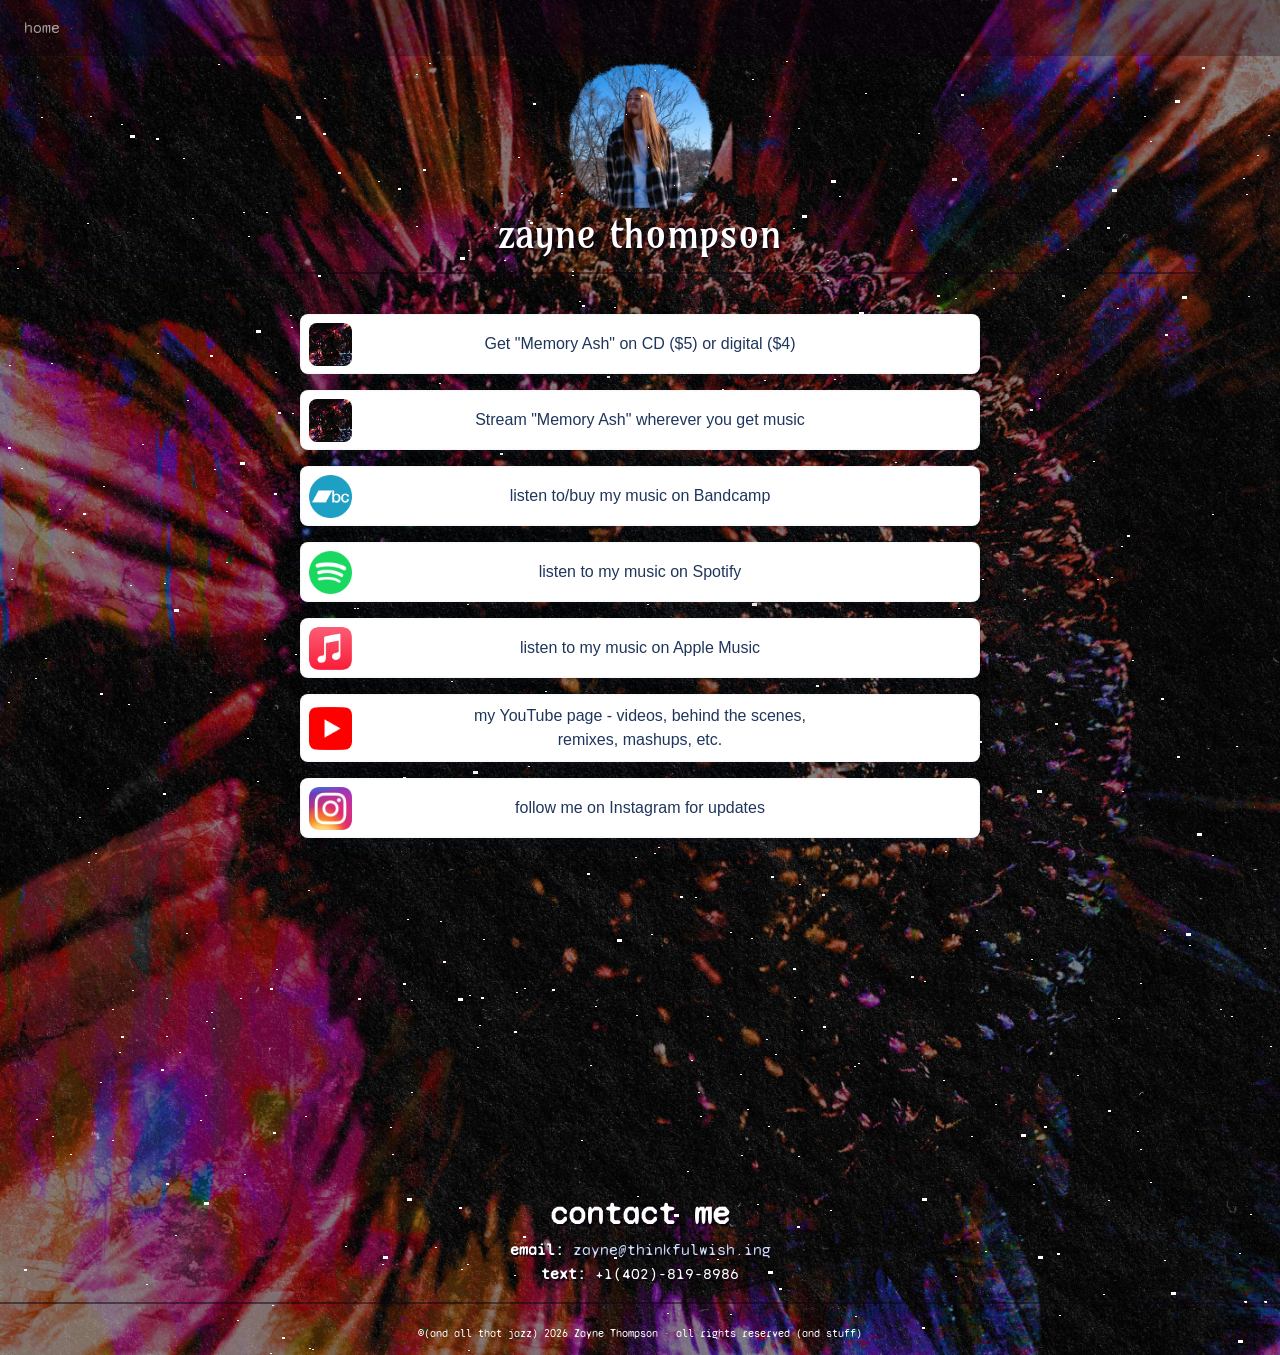
==== commit 2b23302b: "memory ash v5" ====
--- a/links/index.html
+++ b/links/index.html
@@ -5,7 +5,7 @@
     <meta http-equiv="X-UA-Compatible" content="IE=edge">
     <meta name="viewport" content="width=device-width, initial-scale=1">
     <title>Zayne Thompson</title>
-	<link rel="icon" type="image/x-icon" href="../favicon.ico">
+	<link rel="icon" type="image/x-icon" href="ZTlinks.ico">
 
 	<link rel="stylesheet" href="style.css">
 	<link rel="preconnect" href="https://fonts.googleapis.com">
@@ -14,7 +14,7 @@
   </head>
 <style>
 html {
-  background-image: url("../memoryash-sunflower-bg3000.jpg");
+  background-image: url("memoryash-sunflower-bg3000.jpg");
 }
 </style>
   <body>
@@ -23,7 +23,7 @@
        <div class="collapse navbar-collapse" id="navbarSupportedContent">
           <ul class="navbar-nav mr-auto">
              <li class="nav-item inactive">
-                <a class="nav-link" href="../index.html">home</a>
+                <a class="nav-link" href="https://zayne.rocks">home</a>
              </li>
 
              <li class="nav-item hidden">
@@ -40,7 +40,7 @@
         </section>
 
     <div>
-	<img src="../ZTmarch2026.png" width="150">
+	<img src="ZTmarch2026.png" width="150">
       <h1 class="display-5">Zayne Thompson</h1>
       <hr>
 	<div>
@@ -51,49 +51,49 @@
                     <div class="page-item-wrap relative">
                         <div class="page-item flex-both-center absolute"></div>
                         <a target="_blank"  class="page-item-each py-10 flex-both-center" href="https://zaynethompson.bandcamp.com/album/memory-ash" data-id="261652" data-type="page_item">
-                            <img class="link-each-image" data-src="../memoryash1500.jpg" src="../memoryash1500.jpg" alt="Get my new EP Memory Ash on CD or digital ($4)"/>
+                            <img class="link-each-image" data-src="icons/memoryash.png" src="icons/memoryash.png" alt="Get my new EP Memory Ash on CD or digital ($4)"/>
                             <span class=" item-title text-center">Get "Memory Ash" on CD ($5) or digital ($4)</span>
                         </a>
                     </div>        
                     <div class="page-item-wrap relative">
                         <div class="page-item flex-both-center absolute"></div>
                         <a target="_blank"  class="page-item-each py-10 flex-both-center" href="https://memoryash.zayne.rocks/" data-id="261685" data-type="page_item">
-                            <img class="link-each-image" data-src="../memoryash1500.jpg" src="../memoryash1500.jpg" alt="Stream Memory Ash"/>
+                            <img class="link-each-image" data-src="icons/memoryash.png" src="icons/memoryash.png" alt="Stream Memory Ash"/>
                             <span class=" item-title text-center">Stream "Memory Ash" wherever you get music</span>
                         </a>
                     </div>    
                     <div class="page-item-wrap relative">
                         <div class="page-item flex-both-center absolute"></div>
                         <a target="_blank"  class="page-item-each py-10 flex-both-center" href="https://zaynethompson.bandcamp.com" data-id="261685" data-type="page_item">
-                            <img class="link-each-image" data-src="../bandcamp.png" src="../bandcamp.png" alt="Bandcamp"/>
+                            <img class="link-each-image" data-src="icons/bandcamp.png" src="icons/bandcamp.png" alt="Bandcamp"/>
                             <span class=" item-title text-center">listen to/buy my music on Bandcamp</span>
                         </a>
                     </div>                            
                     <div class="page-item-wrap relative">
                         <div class="page-item flex-both-center absolute"></div>
                         <a target="_blank"  class="page-item-each py-10 flex-both-center" href="https://open.spotify.com/artist/74uYqjN30GabVPquFK3uUA" data-id="261685" data-type="page_item">
-                            <img class="link-each-image" data-src="../spotify.png" src="../spotify.png" alt="Spotify"/>
+                            <img class="link-each-image" data-src="icons/spotify.png" src="icons/spotify.png" alt="Spotify"/>
                             <span class=" item-title text-center">listen to my music on Spotify</span>
                         </a>
                     </div>
                     <div class="page-item-wrap relative">
                         <div class="page-item flex-both-center absolute"></div>
                         <a target="_blank"  class="page-item-each py-10 flex-both-center" href="https://music.apple.com/us/artist/zayne-thompson/1783633824" data-id="261685" data-type="page_item">
-                            <img class="link-each-image" data-src="../applemusic.png" src="../applemusic.png" alt="Apple Music"/>
+                            <img class="link-each-image" data-src="icons/applemusic.png" src="icons/applemusic.png" alt="Apple Music"/>
                             <span class=" item-title text-center">listen to my music on Apple Music</span>
                         </a>
                     </div>
                     <div class="page-item-wrap relative">
                         <div class="page-item flex-both-center absolute"></div>
                         <a target="_blank"  class="page-item-each py-10 flex-both-center" href="https://www.youtube.com/@ZayneThompson89?sub_confirmation=1" data-id="261685" data-type="page_item">
-                            <img class="link-each-image" data-src="../youtube.png" src="../youtube.png" alt="YouTube @ZayneThompson89"/>
+                            <img class="link-each-image" data-src="icons/youtube.png" src="icons/youtube.png" alt="YouTube @ZayneThompson89"/>
                             <span class=" item-title text-center">my YouTube page - videos, behind the scenes, remixes, mashups, etc.</span>
                         </a>
                     </div>
                     <div class="page-item-wrap relative">
                         <div class="page-item flex-both-center absolute"></div>
                         <a target="_blank"  class="page-item-each py-10 flex-both-center" href="https://www.instagram.com/zayne.89" data-id="261685" data-type="page_item">
-                            <img class="link-each-image" data-src="../instagram.png" src="../instagram.png" alt="Instagram @zayne.89"/>
+                            <img class="link-each-image" data-src="icons/instagram.png" src="icons/instagram.png" alt="Instagram @zayne.89"/>
                             <span class=" item-title text-center">follow me on Instagram for updates</span>
                         </a>
                     </div>                    
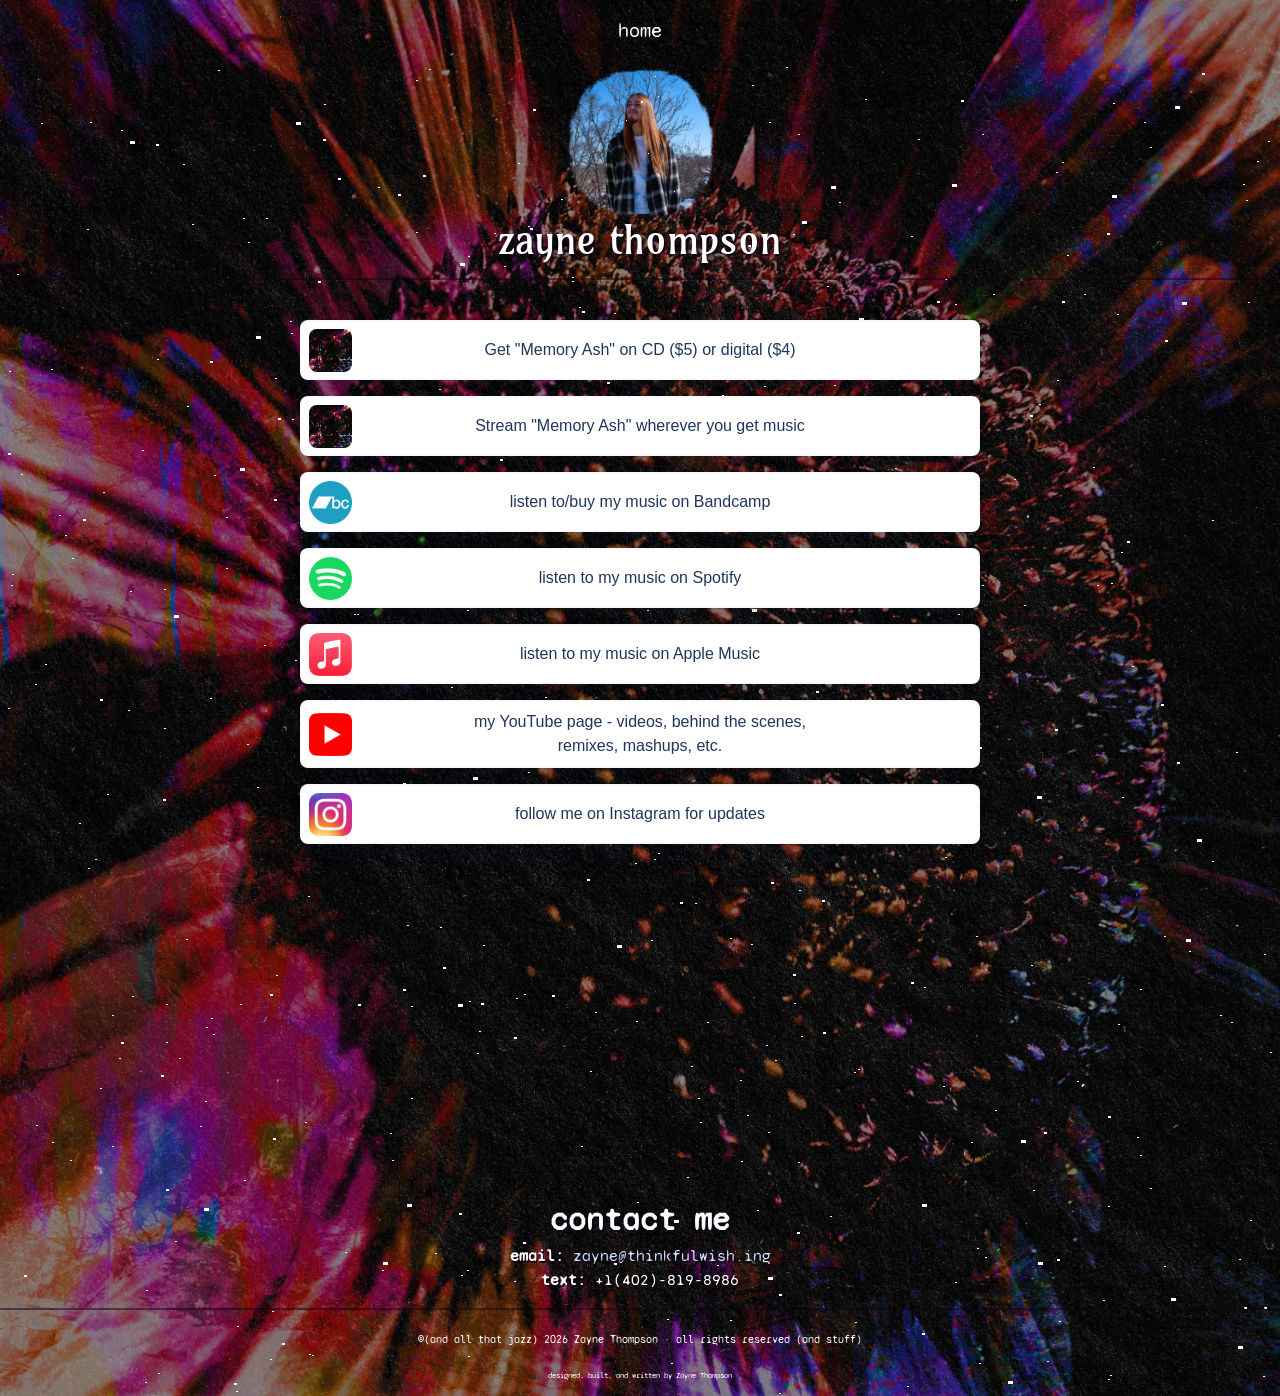
==== commit 0d7a549b: "5 March navbar update" ====
--- a/links/index.html
+++ b/links/index.html
@@ -4,7 +4,7 @@
     <meta charset="utf-8">
     <meta http-equiv="X-UA-Compatible" content="IE=edge">
     <meta name="viewport" content="width=device-width, initial-scale=1">
-    <title>Zayne Thompson</title>
+    <title>Links | Zayne Thompson</title>
 	<link rel="icon" type="image/x-icon" href="ZTlinks.ico">
 
 	<link rel="stylesheet" href="style.css">
@@ -21,13 +21,13 @@
     <nav class="navbar navbar-expand-lg navbar-dark bg-dark">
 
        <div class="collapse navbar-collapse" id="navbarSupportedContent">
-          <ul class="navbar-nav mr-auto">
-             <li class="nav-item inactive">
-                <a class="nav-link" href="https://zayne.rocks">home</a>
+          <ul class="navbar-nav mr-auto text-fs-20 justify-content-center flex-row">
+             <li class="nav-item active">
+                <a class="nav-link px-3" href="https://zayne.rocks">home</a>
              </li>
 
              <li class="nav-item hidden">
-                <a class="nav-link" href="#">art &amp; design<br>
+                <a class="nav-link px-3" href="#">art &amp; design<br>
                 </a>
              </li>
           </ul>
@@ -109,7 +109,8 @@
 	</div>
       <footer>
           <div class="text-center col-lg-6 offset-lg-3 col-xl-6">
-             <p4 class="footer">&copy;(and all that jazz) 2026 Zayne Thompson &middot; all rights reserved (and stuff)</a></p>
+             <p4 class="footer">&copy;(and all that jazz) 2026 Zayne Thompson &middot; all rights reserved (and stuff)</p>
+			 <p4 class="footer">designed, built, and written by Zayne Thompson</p>
           </div>
       </footer>
   </div>
@@ -117,4 +118,4 @@
     <script src="../../zayne.rocks-main/zayne.rocks-main/js/popper.min.js"></script>
     <script src="../../zayne.rocks-main/zayne.rocks-main/js/bootstrap-4.4.1.js"></script>
   </body>
-</html>
+</html>
--- a/links/style.css
+++ b/links/style.css
@@ -135,7 +135,7 @@
   text-shadow: 1.5px 1.5px 0px #0E0312;
 }
 .navbar-dark {
-    background-color: rgba(14, 3, 18, 0.3)!important;
+    background-color: rgba(14, 3, 18, 0)!important;
     border: none !important;
     border-width:0!important;
 }
@@ -3221,6 +3221,9 @@
 }
 
 
+
+
+
 .btn-block + .btn-block {
   margin-top: 0.5rem;
 }
@@ -3452,6 +3455,7 @@
   right: auto;
   bottom: auto;
 
+
 }
 
 .dropdown-divider {
@@ -4454,8 +4458,8 @@
 
 .navbar-text {
   display: inline-block;
-  padding-top: 0.5rem;
-  padding-bottom: 0.5rem;
+  padding-top: 0rem;
+  padding-bottom: 0rem;
 }
 
 .navbar-collapse {
@@ -4586,7 +4590,7 @@
     -ms-flex-flow: row nowrap;
     flex-flow: row nowrap;
     -ms-flex-pack: start;
-    justify-content: flex-start;
+    justify-content: center;
   }
   .navbar-expand-lg .navbar-nav {
     -ms-flex-direction: row;
@@ -4596,8 +4600,8 @@
     position: absolute;
   }
   .navbar-expand-lg .navbar-nav .nav-link {
-    padding-right: 0.5rem;
-    padding-left: 0.5rem;
+    padding-right: 0.89rem;
+    padding-left: 0.89rem;
   }
   .navbar-expand-lg > .container,
   .navbar-expand-lg > .container-fluid, .navbar-expand-lg > .container-sm, .navbar-expand-lg > .container-md, .navbar-expand-lg > .container-lg, .navbar-expand-lg > .container-xl {
@@ -4605,7 +4609,6 @@
     flex-wrap: nowrap;
   }
   .navbar-expand-lg .navbar-collapse {
-    display: inline-block;
     -ms-flex-preferred-size: auto;
     flex-basis: auto;
   }
@@ -7177,6 +7180,7 @@
   position: relative;
   display: block;
 
+
   width: 100%;
   padding: 0;
   overflow: hidden;
@@ -11051,6 +11055,7 @@
     border-top:3px solid transparent;
     border-radius:50%;
     border-color:#000 #000 transparent transparent;
+
     border-style:solid;
     border-width:3px;
     width:15px;
